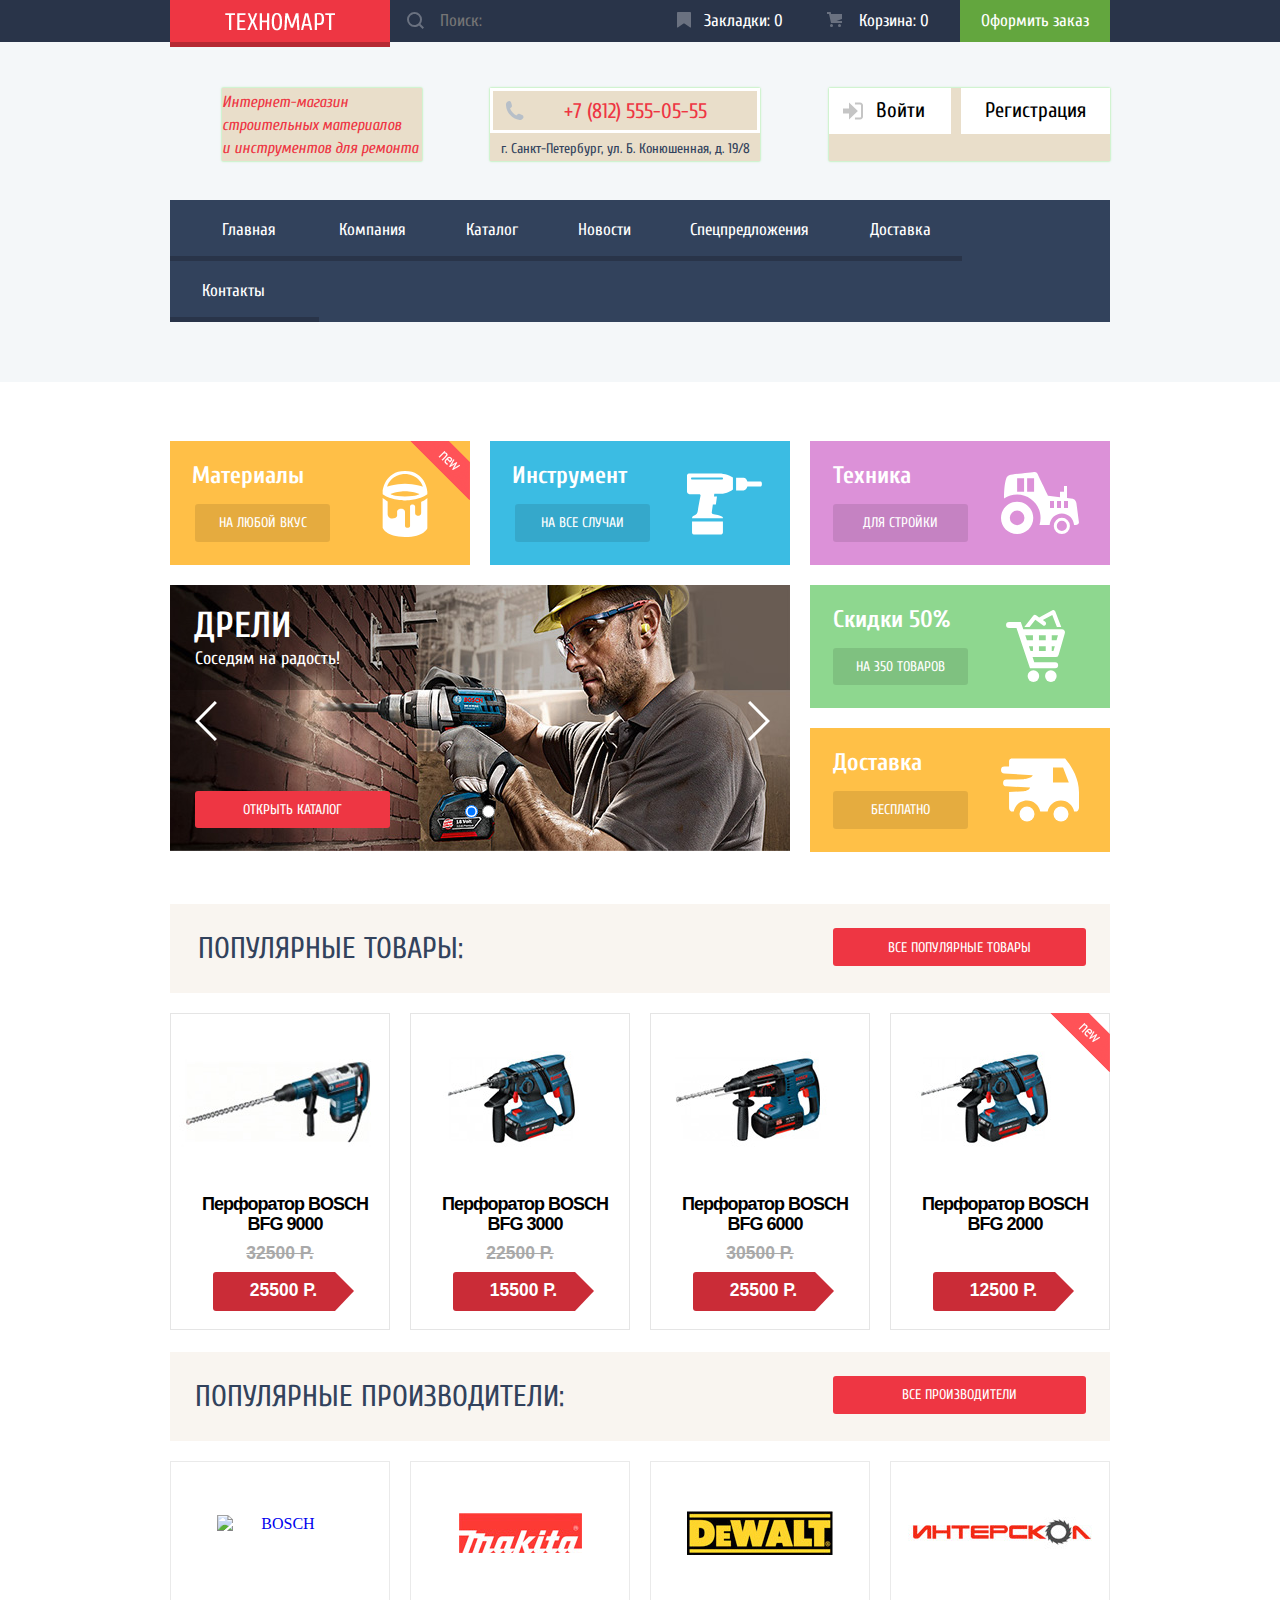
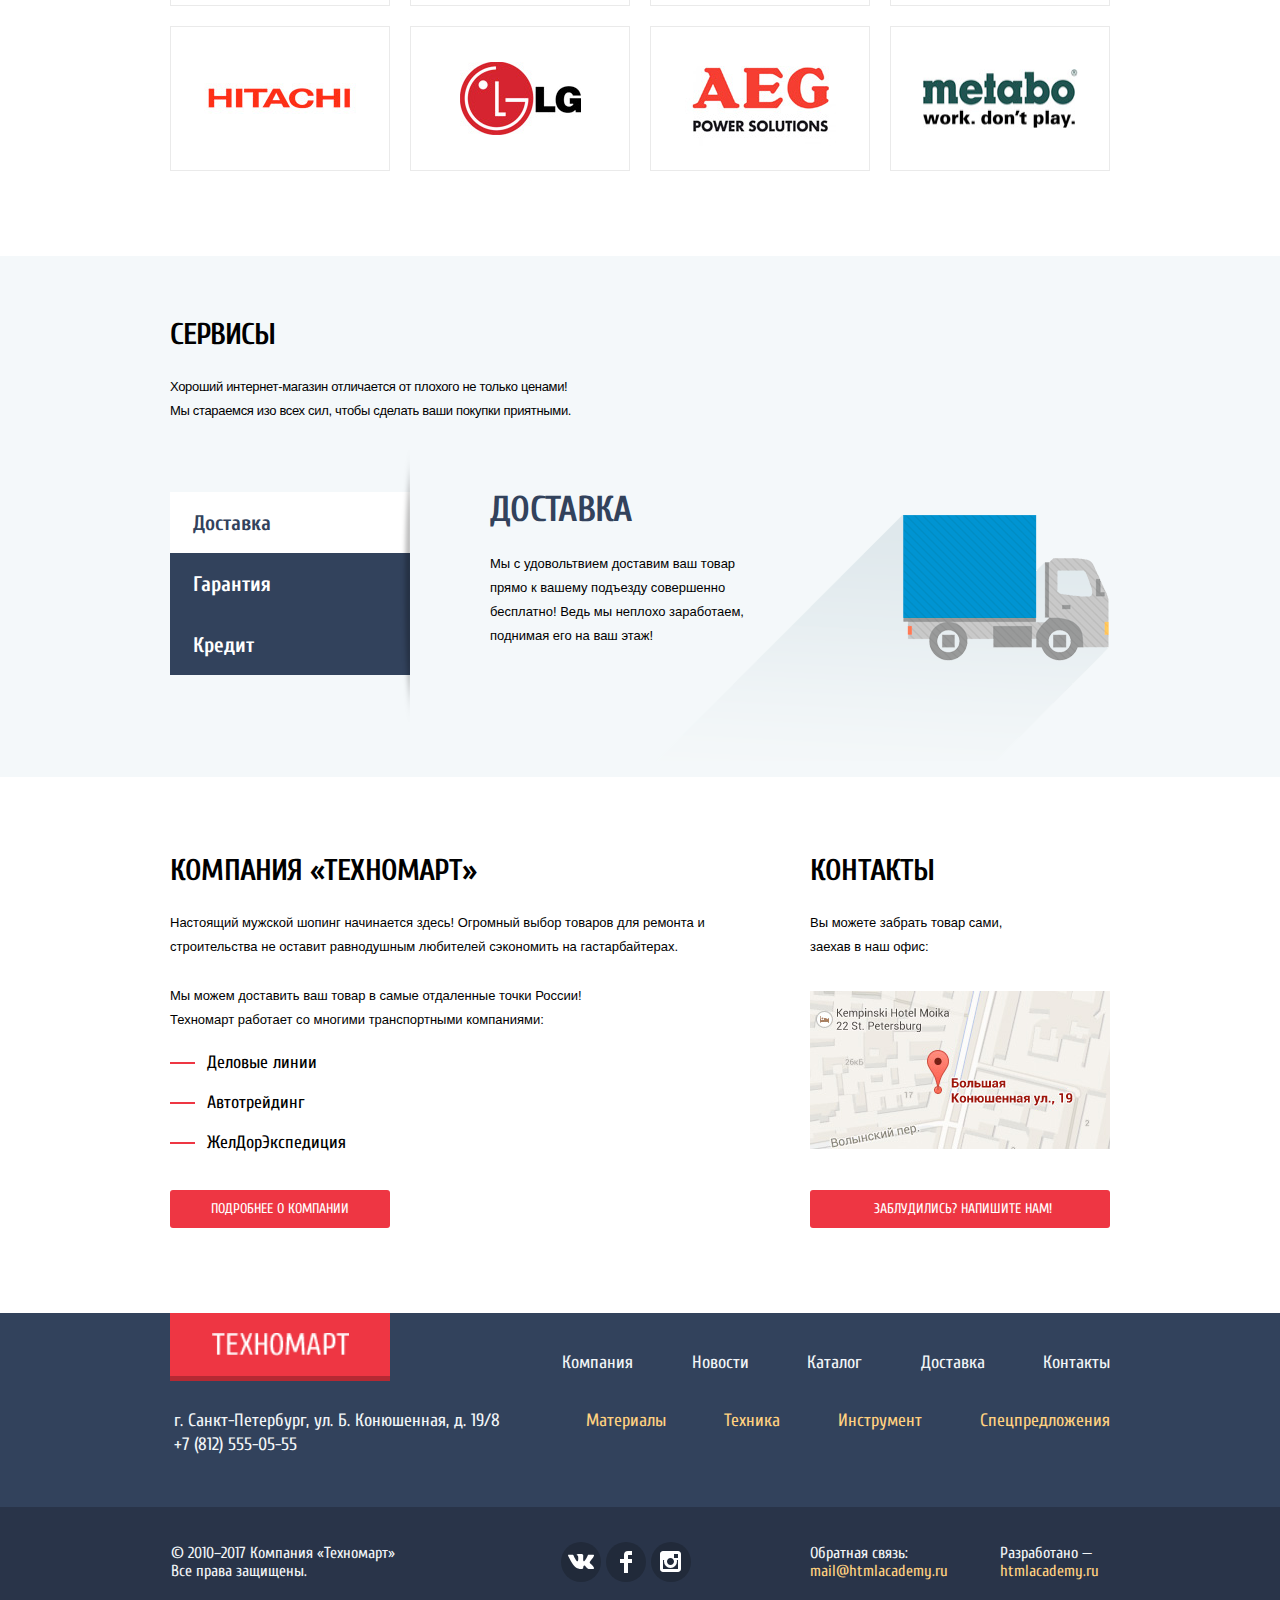
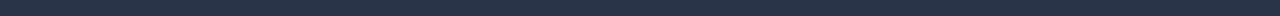
==== index.html @ 450881d3 "исправлены некоторые ошибки" ====
<!DOCTYPE html>
<html lang="ru">
  <head>
    <meta charset="utf-8">
    <title>HTML Academy: Техномарт</title>
    <link href="https://fonts.googleapis.com/css?family=Cuprum:400,400i,700,700i&amp;subset=cyrillic" rel="stylesheet">
    <link href="https://fonts.googleapis.com/css?family=PT+Sans:400,400i,700,700i&amp;subset=cyrillic" rel="stylesheet">
    <link rel="stylesheet" href="css/normalize.min.css">
    <link rel="stylesheet" href="css/stylesheet.css">
  </head>
  <body class="main-page">
    <h1 class="visually-hidden">Техномарт - интернет-магазин стоительных материалов и инструментов для ремонта</h1>

    <header class="main-header">
      <div class="main-header-wrapper">
        <div class="container">
          <section class="main-header-panel">
            <h2 class="visually-hidden">Верхняя панель</h2>

            <a class="main-logo"><img src="img/logo.png" class="main-logo-img" width="110" height="18" alt="Техномарт"></a>
            <form class="search-form">
              <input type="text" class="search-input" name="panel-search" id="search-field" placeholder="Поиск:">
              <label for="search-field" class="search-label">
                <span class="visually-hidden">Поиск:</span>
                <svg xmlns="http://www.w3.org/2000/svg"  class="icon-search" width="17" height="17" viewBox="0 0 17 17"><path d="M17 15.586l-3.542-3.542A7.465 7.465 0 0 0 15 7.5 7.5 7.5 0 1 0 7.5 15c1.71 0 3.282-.579 4.544-1.542L15.586 17 17 15.586zM2 7.5C2 4.467 4.467 2 7.5 2 10.532 2 13 4.467 13 7.5c0 3.032-2.468 5.5-5.5 5.5A5.506 5.506 0 0 1 2 7.5z"/></svg>
              </label>
            </form>
            <a class="main-header-panel-bookmarks" href="bookmarks.html">
              Закладки:
              <span class="main-header-panel-bookmarks-num">0</span>
            </a>
            <a class="main-header-panel-basket" href="mybasket.html">
              Корзина:
              <span class="main-header-panel-basket-num">0</span>
            </a>
            <a class="main-header-panel-makeorder" href="issueorder.html">Оформить заказ</a>
          </section>
        </div>
      </div>

      <div class="container">
        <section class="main-header-middle">
          <h2 class="visually-hidden">Секция с адресом компании и навигацией пользователя</h2>

          <p class="visually-hidden">Техномарт</p>
          <p class="main-header-middle-descriptoin">Интернет-магазин<br> строительных материалов<br> и инструментов для ремонта</p>
          <div class="main-header-middle-info">
            <p class="main-header-middle-tel">
              +7 (812) 555-05-55
            </p>
            <p class="main-header-middle-address">г. Санкт-Петербург, ул. Б. Конюшенная, д. 19/8</p>
          </div>

          <ul class="user-navigation" aria-label="Навигация пользователя">
            <li class="user-navigation-item">
              <a class="button user-navigation-login-link" href="login.html">
                <svg xmlns="http://www.w3.org/2000/svg" class="icon-login" width="20" height="17" viewBox="0 0 20 17"><path d="M14.875 8.5L6 0v6H0v5h6v6z"/><path d="M16.986 15.01h-5.027V17h5.027c2.178 0 3.004-1.81 3.029-3.026V3.028C19.99 1.811 19.164 0 16.986 0h-5.027v1.99h5.027c.839 0 .992.681 1.01 1.057v10.904c-.017.376-.171 1.059-1.01 1.059z"/></svg>
                Войти
              </a>
            </li>
            <li class="user-navigation-item">
              <a class="button user-navigation-registration-link" href="registration.html">
                Регистрация
              </a>
            </li>
          </ul>
        </section>

        <nav class="main-navigation">
          <ul class="site-navigation" aria-label="Навигация по основным разделам сайта">
            <li class="site-navigation-item"><a class="site-navigation-link site-navigation-current">Главная</a></li>
            <li class="site-navigation-item"><a class="site-navigation-link" href="company.html">Компания</a></li>
            <li class="site-navigation-item"><a class="site-navigation-link" href="catalog.html">Каталог</a></li>
            <li class="site-navigation-item"><a class="site-navigation-link" href="news.html">Новости</a></li>
            <li class="site-navigation-item"><a class="site-navigation-link" href="specialoffers.html">Спецпредложения</a></li>
            <li class="site-navigation-item"><a class="site-navigation-link" href="delivery.html">Доставка</a></li>
            <li class="site-navigation-item"><a class="site-navigation-link" href="contacts.html">Контакты</a></li>
          </ul>
        </nav>
      </div>
    </header>

    <main class="main-container">
      <div class="container">
        <section class="promo-block">
          <h2 class="visually-hidden">Промо-блок</h2>

          <ul class="promo-list">
            <li class="promo-item">
                <h3 class="promo-item-title">Материалы</h3>
                <div class="flag flag-new">Новинка</div>
                <a class="button btn-promo" href="materials.html" aria-label="Ссылка для перехода в раздел Материалы">на любой вкус</a>
            </li>
            <li class="promo-item">
                <h3 class="promo-item-title">Инструмент</h3>
                <a class="button btn-promo" href="tools.html" aria-label="Ссылка для перехода в раздел Инструмент">на все случаи</a>
            </li>
            <li class="promo-item" id="mySlider">
              <!--слайдер-->
              <ul class="promo-slider-list">
                <li class="promo-slider-item">
                  <h4 class="promo-slider-header">Дрели</h4>
                  <p class="promo-slider-p">
                    Соседям на радость!
                  </p>
                  <img class="promo-slider-picture slide-1" src="img/slaid1.jpg" width="620" height="266" alt="Дрели">
                </li>
                <li class="promo-slider-item">
                  <h4 class="promo-slider-header">Перфораторы</h4>
                  <p class="promo-slider-p">
                    Настоящие мужские игрушки
                  </p>
                  <img class="promo-slider-picture slide-2" src="img/slaid2.jpg " width="620" height="266" alt="Перфораторы">
                </li>
              </ul>
              <a class="button promo-slider-btn-open" href="catalog.html">Открыть каталог</a>
              <!--управление слайдером-->
              <a class="slider-control promo-slider-btnleft" href="#mySlider" role="button" aria-label="Показать предыдущий слайд">
                <span class="visually-hidden">Влево</span>
              </a>
              <a class="slider-control promo-slider-btnright" href="#mySlider" role="button" aria-label="Показать следующий слайд">
                <span class="visually-hidden">Вправо</span>
              </a>

              <p class="slider-indicator-list" aria-label="Переключение по слайдам">
                <input type="radio" name="slider-indicator" value="slide1" aria-label="Слайд 1" checked>
                <input type="radio" name="slider-indicator" value="slide2" aria-label="Слайд 2">
              </p>
            </li>
          </ul>

          <ul class="promo-offers-list">
            <li class="promo-offers-item">
                <h3 class="promo-item-title">Техника</h3>
                <a class="button btn-promo" href="equipment.html"><span class="visually-hidden">Ссылка для перехода в каталог техники</span> для стройки</a>
            </li>
            <li class="promo-offers-item">
                <h3 class="promo-item-title">Скидки 50%</h3>
                <a class="button btn-promo" href="discount.html"><span class="visually-hidden">Ссылка для перехода в раздел товаров со скидкой</span> на 350 товаров</a>
            </li>
            <li class="promo-offers-item">
                <h3 class="promo-item-title">Доставка</h3>
                <a class="button btn-promo" href="delivery.html"><span class="visually-hidden">Оформить доставку</span> бесплатно</a>
            </li>
          </ul>
        </section>

        <section class="popular-goods">
          <h2 class="visually-hidden">Популярные товары</h2>
          <p class="caption-of-caticory popular-goods-p">
            <span class="caption-of-category-populargoods">Популярные товары:</span>
            <a class="button caption-of-category-btn goods-btn" href="populargoods.html" aria-label="Перейти в каталог популярных товаров">все популярные товары</a>
          </p>

          <ul class="goods-list">
            <li class="goods-item">
              <article class="goods-item-card" tabindex="0">
                <a class="goods-item-link" href="BFG9000.html" tabindex="-1">
                  <h3 class="goods-item-title">Перфоратор BOSCH BFG 9000</h3>
                  <img class="goods-item-picture" src="img/bfg9000.jpg" width="215" height="140" alt="Перфоратор BOSCH BFG 9000">
                </a>
                <p class="goods-item-price-old" aria-label="Старая цена">32500 р.</p>
                <p class="goods-item-price-current" aria-label="Текущая цена">25500 р.</p>
                <p class="goods-item-action-bottons">
                  <a class="button goods-item-btn-buy" href="orderinfo.html" role="button">Купить</a>
                  <a class="button goods-item-btn-inbookmarks" href="bookmarks.html" aria-label="Добавить в закладки">В закладки</a>
                </p>
              </article>
            </li>
            <li class="goods-item">
              <article class="goods-item-card" tabindex="0">
                <a class="goods-item-link" tabindex="-1" href="BFG3000.html">
                  <h3 class="goods-item-title">Перфоратор BOSCH BFG 3000</h3>
                  <img class="goods-item-picture" src="img/bfg3000.jpg" width="215" height="140" alt="Перфоратор BOSCH BFG 3000">
                </a>
                <p class="goods-item-price-old" aria-label="Старая цена">22500 р.</p>
                <p class="goods-item-price-current" aria-label="Текущая цена">15500 р.</p>
                <p class="goods-item-action-bottons">
                  <a class="button goods-item-btn-buy" href="orderinfo.html" role="button">Купить</a>
                  <a class="button goods-item-btn-inbookmarks" href="bookmarks.html" aria-label="Добавить в закладки">В закладки</a>
                </p>
              </article>
            </li>
            <li class="goods-item">
              <article class="goods-item-card" tabindex="0">
                <a class="goods-item-link" tabindex="-1" href="BFG6000.html">
                  <h3 class="goods-item-title">Перфоратор BOSCH BFG 6000</h3>
                  <img class="goods-item-picture" src="img/bfg6000.jpg" width="215" height="140" alt="Перфоратор BOSCH BFG 6000">
                </a>
                <p class="goods-item-price-old" aria-label="Старая цена">30500 р.</p>
                <p class="goods-item-price-current" aria-label="Текущая цена">25500 р.</p>
                <p class="goods-item-action-bottons">
                  <a class="button goods-item-btn-buy" href="orderinfo.html" role="button">Купить</a>
                  <a class="button goods-item-btn-inbookmarks" href="bookmarks.html" aria-label="Добавить в закладки">В закладки</a>
                </p>
              </article>
            </li>
            <li class="goods-item">
              <article class="goods-item-card" tabindex="0">
                <div class="flag flag-new">Новинка</div>
                <a class="goods-item-link" tabindex="-1" href="BFG2000.html">
                  <h3 class="goods-item-title">Перфоратор BOSCH BFG 2000</h3>
                  <img class="goods-item-picture" src="img/bfg2000.jpg" width="215" height="140" alt="Перфоратор BOSCH BFG 2000">
                </a>
                <p class="goods-item-price-old" aria-label="Цена не менялась"></p> <!--оставил,чтоб было ровно-->
                <p class="goods-item-price-current" aria-label="Текущая цена">12500 р.</p>
                <p class="goods-item-action-bottons">
                  <a class="button goods-item-btn-buy" href="orderinfo.html">Купить</a>
                  <a class="button goods-item-btn-inbookmarks" href="bookmarks.html" aria-label="Добавить в закладки">В закладки</a>
                </p>
              </article>
            </li>
          </ul>
        </section>

        <section class="popular-manufacturers">
          <h2 class="visually-hidden">Популярные производители</h2>
          <p class="caption-of-caticory popular-manufacturers-p">
            <span class="caption-of-category-manufacturers">Популярные производители:</span>
            <a class="button caption-of-category-btn manufacturers-btn" href="goods.html">все производители</a>
          </p>

          <ul class="manufacturers-list" aria-label="Список производителей">
            <li class="manufacturers-item">
              <a class="manufacturers-link" href="https://www.BOSCH.ru"><img class="manufacturers-picture" src="img/BOSCH.jpg" width="126" height="37" alt="BOSCH"></a>
            </li>
            <li class="manufacturers-item">
              <a class="manufacturers-link" href="http://makita.ru"><img class="manufacturers-picture" src="img/Makita.jpg" width="123" height="40" alt="Makita"></a>
            </li>
            <li class="manufacturers-item">
              <a class="manufacturers-link" href="http://www.dewalt.ru"><img class="manufacturers-picture" src="img/DeWALT.jpg" width="146" height="44" alt="DeWalt"></a>
            </li>
            <li class="manufacturers-item">
              <a class="manufacturers-link" href="http://www.interskol.ru"><img class="manufacturers-picture" src="img/interskol.jpg" width="184" height="32" alt="Интерскол"></a>
            </li>
            <li class="manufacturers-item">
              <a class="manufacturers-link" href="http://www.hitachi.ru/ru"><img class="manufacturers-picture" src="img/Hitachi.jpg" width="169" height="31" alt="Hitachi"></a>
            </li>
            <li class="manufacturers-item">
              <a class="manufacturers-link" href="https://www.lg.com/ru"><img class="manufacturers-picture" src="img/LG.jpg" width="121" height="73" alt="LG"></a>
            </li>
            <li class="manufacturers-item">
              <a class="manufacturers-link" href="https://aeg-line.ru"><img class="manufacturers-picture" src="img/AEG.jpg" width="151" height="96" alt="AEG Power solutions"></a>
            </li>
            <li class="manufacturers-item">
              <a class="manufacturers-link" href="https://www.metabo.com/ru/ru/"><img class="manufacturers-picture" src="img/Metabo.jpg" width="155" height="59" alt="Metabo"></a>
            </li>
          </ul>
        </section>
      </div>

      <div class="services-wrapper">
        <div class="container">
          <section class="services">
            <h2 class="services-title">Сервисы</h2>
            <p class="service-p">Хороший интернет-магазин отличается от плохого не только ценами! Мы стараемся изо всех сил, чтобы сделать ваши покупки приятными.</p>

            <div class="services-flex">
              <ul class="service-list" aria-label="Список сервисов">
                <li class="service-item service-item-current">
                  <button type="button" class="service-button" name="btn-delivery" value="delivery">Доставка</button>
                </li>
                <li class="service-item">
                  <button type="button" class="service-button" name="btn-warranty" value="delivery">Гарантия</button>
                </li>
                <li class="service-item">
                  <button type="button" class="service-button" name="btn-credit" value="delivery">Кредит</button>
                </li>
              </ul>

              <ul class="service-sublist" aria-label="Описание сервисов">
                <li class="service-sublist-item sublist-item-delivery">
                  <h3 class="sublist-item-title">Доставка</h3>
                  <p class="service-sublist-item-p">
                    Мы с удовольтвием доставим ваш товар прямо к вашему подъезду совершенно бесплатно! Ведь мы неплохо заработаем, поднимая его на ваш этаж!
                  </p>
                </li>
                <li class="service-sublist-item sublist-item-warranty">
                  <h3 class="sublist-item-title">Гарантия</h3>
                  <p class="service-sublist-item-p">Если купленный у нас товар пломается или заискрит, а также в случае пожара, спровоцированного его возгаранием, вы всегда можете быть уверены в нашей гарантии. Мы обменяем сгоревший товар на новый.<br>
                    Дом уж восстановите сами.
                  </p>
                </li>
                <li class="service-sublist-item sublist-item-credit">
                  <h3 class="sublist-item-title">Кредит</h3>
                  <p class="service-sublist-item-p">Залезть в дологовую яму стало проще! Кредитные консультанты придут вам на помощь.</p>
                  <a class="button btn-credit" href="creditapplication.html">Отправить нам заявку</a>
                </li>
              </ul>
            </div>
          </section>
        </div>
      </div>

      <div class="container">
        <div class="inform-flex">
          <section class="about-us" aria-label="О нас">
            <h2 class="about-us-title">Компания &#171;Техномарт&#187;</h2>
            <p class="about-us-p">Настоящий мужской шопинг начинается здесь! Огромный выбор товаров для ремонта и строительства не оставит равнодушным любителей сэкономить на гастарбайтерах.</p>
            <p class="about-us-p">
              Мы можем доставить ваш товар в самые отдаленные точки России!
              Техномарт работает со многими транспортными компаниями:
            </p>

            <ul class="company-delivery-list">
              <li class="company-delivery-item">Деловые линии</li>
              <li class="company-delivery-item">Автотрейдинг</li>
              <li class="company-delivery-item">ЖелДорЭкспедиция</li>
            </ul>

            <p class="about-us-p-btn" aria-label="Здесь вы можете узнать">
              <a class="button company-delivery-btn" href="moreinfo.html">Подробнее о компании</a>
            </p>
          </section>

          <section class="contacts">
            <h2 class="contacts-title">Контакты</h2>
            <p class="contacts-p">Вы можете забрать товар сами, заехав в наш офис:</p>
            <a class="contacts-map-link" href="contacts.html" aria-label="Карта с указанным маршрутом"><img class="contacts-map-picture" src="img/map-mini.jpg" width="300" height="158" alt="Карта"></a>
            <p class="contacts-p-btn">
              <a class="button contacts-btn" href="feedback.html">Заблудились? Напишите нам!</a>
            </p>
          </section>
        </div>
      </div>
    </main>

    <footer class="main-footer">
      <div class="container">
        <section class="footer-top" aria-label="Навигация по основным разделам сайта">
          <h2 class="visually-hidden">Секция с навигацией по сайту</h2>

          <a class="main-logo logo-footer"><img src="img/logo.png" class="main-logo-img" width="137" height="23" alt="Техномарт"></a>
          <ul class="footer-top-nav-list">
            <li class="footer-top-nav-item"><a class="footer-site-link" href="company.html">Компания</a></li>
            <li class="footer-top-nav-item"><a class="footer-site-link" href="news.html">Новости</a></li>
            <li class="footer-top-nav-item"><a class="footer-site-link" href="catalog.html">Каталог</a></li>
            <li class="footer-top-nav-item"><a class="footer-site-link" href="delivery.html">Доставка</a></li>
            <li class="footer-top-nav-item"><a class="footer-site-link" href="contacts.html">Контакты</a></li>
          </ul>
        </section>

        <section class="footer-middle">
          <h2 class="visually-hidden">Секция с адресом компании и навигацией по товарам</h2>

          <div class="footer-middle-info">
            <p class="footer-middle-p footer-middle-address" aria-label="Наш адрес">
              г. Санкт-Петербург, ул. Б. Конюшенная, д. 19/8
            </p>
            <p class="footer-middle-p footer-middle-phone" aria-label="Наш телефон">
              +7 (812) 555-05-55
            </p>
          </div>

          <ul class="footer-promo-navigation" aria-label="Навигация по разделам товаров">
            <li class="footer-promo-item"><a class="footer-promo-link" href="materials.html">Материалы</a></li>
            <li class="footer-promo-item"><a class="footer-promo-link" href="equipment.html">Техника</a></li>
            <li class="footer-promo-item"><a class="footer-promo-link" href="tools.html">Инструмент</a></li>
            <li class="footer-promo-item"><a class="footer-promo-link" href="specialoffers.html">Спецпредложения</a></li>
          </ul>
        </section>
      </div>

      <section class="footer-bottom">
        <div class="container footer-bottom-wrapper">

          <h2 class="visually-hidden">Секция с копирайтом, сылками на соцсети и обратная связь</h2>

          <p class="copyright" aria-label="copyright">
            &#169; 2010&#8211;2017 Компания &#171;Техномарт&#187;
            Все права защищены.
          </p>

          <ul class="social-list" aria-label="Читайте нас в соцсетях">
            <li class="social-item"><a class="social-link" href="https://vk.com" aria-label="ВКонтакте"></a></li>
            <li class="social-item"><a class="social-link" href="http://facebook.ru" aria-label="Фейсбук"></a></li>
            <li class="social-item"><a class="social-link" href="http://instagram.ru" aria-label="Инстаграм"></a></li>
          </ul>

          <p class="feedback">
            Обратная связь:
            <a class="footer-link" href="mailto:mail@htmlacademy.ru">mail@htmlacademy.ru</a>
          </p>
          <p class="developedby">
            Разработано &#8212; <a class="developedby-link" href="https://htmlacademy.ru/intensive/htmlcss">htmlacademy.ru</a>
          </p>
        </div>
      </section>
    </footer>

    <div class="container">
      <section class="modal modal-fullmap">
        <h2 class="visually-hidden">Полная карта</h2>
        <div class="fullmap-form">
          <iframe src="https://yandex.ru/map-widget/v1/-/CBB4M0fvhA" class="fullmap-iframe" width="940" height="446"></iframe>
          <img class="fullmap-picture" src="img/map-big.jpg" alt="Полная карта с указанием адреса: ул. Большаяя Конюшенная 19">
          <button type="button" name="btn-close" class="button-close fullmap-btn-close"><span class="visually-hidden">Закрыть</span></button>
        </div>
      </section>

      <section class="modal modal-write-us">
        <h2 class="visually-hidden">Форма обратной связи</h2>
        <form class="write-us-form" method="POST" action="https://echo.htmlacademy.ru">
          <div class="form-wrapper">
            <p class="write-us-user">
              <label class="write-us-name" for="userNameField">Ваше имя:</label>
              <input type="text" name="userName" id="userNameField" class="write-us-input" placeholder="Ваше имя">
            </p>
            <p class="write-us-email">
              <label class="write-us-email" for="userEmailField">Ваш e-mail:</label>
              <input type="email" name="userEmail" id="userEmailField" class="write-us-input" placeholder="Ваш e-mail">
            </p>
            <p class="write-us-text">
              <label class="write-us-letter" for="letterField">Текст письма:</label>
              <textarea name="content-of-letter" class="text-of-letter" id="letterField" cols="47" rows="8" placeholder="В свободной форме"></textarea>
            </p>
          </div>

          <p class="btn-wrapper">
            <button type="submit" name="btn-send" class="button write-us-btn-send">Отправить</button>
          </p>

          <button type="button" name="btn-close" class="button-close write-us-btn-close"><span class="visually-hidden">Закрыть</span></button>
        </form>
      </section>
    </div>

    <script src="js/myJScript.js"></script>
  </body>
</html>
---- css/stylesheet.css ----
@keyframes _animationMap {
  0% {
    transform: scale(0);
    opacity: 0;
  }
  65% {
    opacity: 1;
  }
  80% {
    transform: scale(1.15);
  }
  90% {
    transform: scale(0.90);
  }
  to {
    transform: scale(1);
  }
}

body {
  margin: 0;
  padding: 0;

  min-width: 960px;
}

a {
  text-decoration: none;
}

.button {
  display: inline-block;

  font-family: 'Cuprum', Arial, sans-serif;
  font-size: 14px;
  line-height: 17.5px;

  text-align: center;
  vertical-align: middle;
  text-transform: uppercase;
  color: #ffffff;
}

.button:hover,
.button:focus {
  background-color: #ca2c37;
}

.button:active {
  background-color: #ba2732;
}


.visually-hidden /*:not(:focus):not(:active)*/ {
  position: absolute;

  width: 1px;
  height: 1px;
  margin: -1px;
  padding: 0;
  border: 0;

  white-space: nowrap;
  clip-path: inset(100%);
  clip: rect(0 0 0 0);
  overflow: hidden;
}

.container {
  width: 960px;
  margin: 0 auto;
  padding: 0 10px;

  box-sizing: border-box;
}

.main-header {
  padding-bottom: 60px;
  background-color: #f4f7f9;
}

.main-page .main-header {
  margin-bottom: 59px;
}

.inner-page .main-header {
  margin-bottom: 20px;
}

/*--- Верхняя панель в хейдере ---*/

.main-header-panel {
  font-family: 'Cuprum', Arial, sans-serif;
  font-size: 17px;
  line-height: 18px;

  color: #ffffff;
  background-color: #293449;
}

.main-header-panel {
  margin-bottom: 46px;
  display: flex;
  flex-wrap: wrap;
}

.main-header-wrapper {
  width: 100%;
  background-color: #293449;
}

.search-input,
.main-header-panel-bookmarks,
.main-header-panel-bookmarks-num,
.main-header-panel-basket,
.main-header-panel-basket-num,
.main-header-panel-makeorder {
  color: inherit;
  background-color: inherit;
}

.search-form {
  flex-grow: 1;

  display: flex;
  flex-direction: row-reverse;
  align-items: stretch;
}

.search-input {
  border: 0;
  flex-grow: 1;
  outline: none;
}

.search-label {
  padding: 12px 14px 0 17px;
}

.icon-search {
  opacity: 0.3;
  fill: #ffffff;
  background-color: transparent;
}

.search-input::placeholder {
  fill: #ffffff;
  opacity: 1;
}

.search-input:hover,
.search-input:hover ~ .search-label {
  color: #ffffff;
  background-color: #212a3a;
}

.search-input:hover ~ .search-label .icon-search {
  opacity: 1;
  background-color: transparent;
}

.search-input:focus {
  color: #000000;
  background-color: #ffffff;
}

.search-input:focus ~ .search-label {
  background-color: #ffffff;
}

.search-input:focus + .search-label .icon-search {
  opacity: 1;
  fill: #ee3643;
}

.search-input:active + .search-label .icon-search {
  opacity: 0.5;
  background-color: transparent;
}

.main-logo,
.bookmarks-no-empty {
  color: #ffffff;
  background-color: #ee3643;
}

.main-header-panel-bookmarks,
.main-header-panel-basket,
.main-header-panel-makeorder {
  box-sizing: border-box;
  padding: 12px 0;
  width: 150px;
}

.main-header-panel-makeorder {
  text-align: center;
}

.main-header-panel-bookmarks {
  position: relative;
  padding-left: 44px;
}

.main-header-panel-bookmarks::before {
  content: "";
  position: absolute;
  left: 17px;
  top: 12px;

  width: 14px;
  height: 17px;
  opacity: 0.3;

  background-image: url("../img/icon-bookmark.svg");
  background-repeat: no-repeat;
  background-position: 0 0;
}

.main-header-panel-basket {
  position: relative;
  padding-left: 49px;
}

.main-header-panel-basket::before {
  content: "";
  position: absolute;
  left: 17px;
  top: 12px;

  width: 15px;
  height: 15px;
  opacity: 0.3;

  background-image: url("../img/icon-cart.svg");
  background-repeat: no-repeat;
  background-position: 0 0;
}

.main-header-panel-bookmarks:hover::before,
.main-header-panel-bookmarks:focus::before,
.main-header-panel-basket:hover::before,
.main-header-panel-basket:focus::before {
  content: "";
  opacity: 1;
}

.main-header-panel-bookmarks:active::before,
.main-header-panel-basket:active::before {
  content: "";
  opacity: 0.5;
}

.main-logo {
  margin-bottom: -5px;
  padding: 13px 0 11px;
  width: 220px;
  text-align: center;
  box-shadow: inset 0 -5px rgba(0, 0, 0, 0.24);
}

.logo-footer {
  padding: 20px 0px 18px;
  box-shadow: inset 0 -5px rgba(0, 0, 0, 0.24);
}

.main-logo:hover,
.main-logo:focus {
  color: #ffffff;
  background-color: #ca2c37;
}

.main-logo:active {
  color: #ffffff;
  background-color: #ba2732;
}

.search-input:hover,
.main-header-panel-bookmarks:hover,
.main-header-panel-bookmarks:focus,
.main-header-panel-basket:hover,
.main-header-panel-basket:focus {
  color: #ffffff;
  background-color: #212a3a;
}

.search-input:focus {
  color: #000000;
  background-color: #ffffff;
}
/*
.icon-search,
.icon-bookmark,
.icon-basket {
  opacity: 0.3;
  background-color: transparent;
}

.main-header-panel-bookmarks:hover .icon-bookmark {
  opacity: 1;
  background-color: transparent;
}

.main-header-panel-basket:hover .icon-basket {
  opacity: 1;
  background-color: transparent;
}
*/
.main-header-panel-bookmarks:active,
.main-header-panel-basket:active {
  color: rgba(255, 255, 255, 0.6);
  background-color: #161d29;
}
/*
.main-header-panel-bookmarks:active .icon-bookmark,
.main-header-panel-basket:active .icon-basket{
  opacity: 0.5;
  background-color: transparent;
}
*/

.main-header-panel-makeorder {
  color: #ffffff;
  background-color: #63a63e;
}

.main-header-panel-makeorder:hover,
.main-header-panel-makeorder:focus {
  color: #ffffff;
  background-color: #5fbb2d;
}

.main-header-panel-makeorder:active {
  color: rgba(255, 255, 255, 0.5);
  background-color: #518534;
}

/*--- Средняя панель в хейдере ---*/

.main-header-middle {
  font-family: 'Cuprum', Arial, sans-serif;
  font-size: 21px;
  line-height: 21px;

  color: #000000;
  background-color: #f4f7f9;

  display: flex;
  flex-wrap: wrap;
  justify-content: flex-end;

  margin-bottom: 39px;
}

.main-header-middle-descriptoin {
  margin: 0;
  padding: 0;
  padding-top: 3px;

  width: 200px;

  font-family: inherit;
  font-size: 16px;
  font-style: italic;
  line-height: 23px;

  color: #ee3643;
}

.main-header-middle-info {
  margin-left: 68px;
  width: 270px;

  display: flex;
  flex-direction: column;
  justify-content: space-between;
}

.main-header-middle-descriptoin,
.main-header-middle-info,
.user-navigation {
  /* временные границы */
  background-color: rgba(192, 127, 15, 0.2);
  box-shadow: 0 0 2px rgba(47, 228, 23, 0.548);
}

.main-header-middle-tel {
  margin: 0;
  margin-bottom: 4px;
  padding: 10px 0 8px 71px;

  font: inherit;
  color: #ee3643;
  border: 3px solid #ffffff;

  background-image: url("../img/icon-phone.svg");
  background-repeat: no-repeat;
  background-position: 12px 10px;
}

.main-header-middle-address {
  margin: 0;
  padding: 0;

  font-family: inherit;
  font-size: 14px;
  line-height: 24px;
  text-align: center;

  color: #32425c;
}

.user-navigation,
.site-navigation {
  list-style: none;

  margin: 0;
  padding: 0;
}

.user-navigation-login {
  margin: 0;
  margin-left: 50px;
  padding: 0;
  width: 299px;
  list-style: none;

  display: flex;
  flex-wrap: wrap;

  /* временные границы */
  background-color: rgba(192, 127, 15, 0.2);
  box-shadow: 0 0 2px rgba(47, 228, 23, 0.548);
}

.user-general-panel {
  display: flex;
  flex-wrap: nowrap;
  justify-content: space-between;

  width: 100%;
  height: 45px;
  margin-bottom: 1px;

  background-color: #ffffff;
}

.user-navigation-login .user-navigation-item:nth-child(2) {
  margin-left: 18px;
  margin-right: 32px;
}
/* пришлось запретить перенос в 3м пункте */
.user-navigation-login .user-navigation-item:nth-child(3) {
  white-space: nowrap;
  position: relative;
}

.user-navigation-login .user-navigation-item:nth-child(3)::before {
  content: "";
  position: absolute;
  top: 10px;
  left: -17px;

  width: 4px;
  height: 4px;

  background-color: #32425c;
  border-radius: 50%;
}

.user-navigation-login .user-navigation-orders,
.user-navigation-login .user-navigation-privatearea {
  text-decoration: underline;
  /* border-bottom: 1px solid #32425c; */
}

.user-navigation {
  margin-left: 69px;
  width: 281px;
  color: #000000;

  display: flex;
  flex-wrap: wrap;
  justify-content: space-between;
}

.user-navigation-item {
  color: #32425c;
}

.user-navigation-login-link,
.user-navigation-registration-link,
.user-navigation-profile-link {
  font: inherit;
  text-transform: none;
  color: #000000;
  background-color: #ffffff;
}

.user-navigation-login-link {
  position: relative;
  padding: 12px 26px 13px 47px;
}

.icon-login {
  position: absolute;

  width: 20px;
  height: 20px;

  top: 13px;
  left: 14px;

  fill: #c5c5c5;
}

.user-navigation-registration-link {
  padding: 12px 24px 13px;
}

.user-navigation-profile-link {
  position: relative;
  padding-top: 12px;
  padding-left: 46px;
  padding-bottom: 5px;
  padding-right: 26px;
}

.user-navigation-logout-link {
  flex-grow: 1;
}

.icon-user {
  position: absolute;
  top: 13px;
  left: 13px;
  fill: #c5c5c5;
}

.icon-logout {
  margin-top: 14px;
  margin-left: 11px;
  fill: #c5c5c5;
}

.user-navigation-logout-link:hover .icon-logout,
.user-navigation-logout-link:focus .icon-logout,
.user-navigation-profile-link:hover .icon-user,
.user-navigation-profile-link:focus .icon-user {
  fill: #32425c;
}

.user-navigation-profile-link:active,
.user-navigation-logout-link:active {
  opacity: 0.3;
}


.user-navigation-orders,
.user-navigation-privatearea {
  font-family: 'Cuprum', Arial, sans-serif;
  font-size: 16px;
  line-height: 18px;
  color: #32425c;
}

.user-navigation-orders:hover,
.user-navigation-orders:focus,
.user-navigation-privatearea:hover,
.user-navigation-privatearea:focus {
  color: #ee3643;
  /* border-bottom-color: #ee3643; */
}

.user-navigation-orders:active,
.user-navigation-privatearea:active {
  opacity: 0.3;
}

.user-navigation-login-link:hover,
.user-navigation-login-link:focus,
.user-navigation-registration-link:hover,
.user-navigation-registration-link:focus {
  color: #ee3643;
  background-color: #ffffff;
}

.user-navigation-login-link:hover .icon-login,
.user-navigation-login-link:focus .icon-login {
  fill: #32425c;
}

.user-navigation-login-link:active,
.user-navigation-registration-link:active {
  color: rgba(0, 0, 0, 0.3);
  background-color: #ffffff;
}

.site-navigation {
  font-family: inherit;
  font-size: 17px;
  line-height: 17px;
  color: #ffffff;
  background-color: #32425c;

  display: flex;
  flex-wrap: wrap;
}

.site-navigation .site-navigation-link {
  display: block;
  padding-top: 21px;
  padding-bottom: 23px;
  text-align: center;

  font-family: 'Cuprum', Arial, sans-serif;
  font-size: 17px;
  line-height: 17px;

  color: #ffffff;
  box-shadow: inset 0px -5px 0 0 #293449;
}

.site-navigation .site-navigation-item:first-child .site-navigation-link {
  padding-left: 52px;
  padding-right: 33px;
}

.site-navigation .site-navigation-item:nth-child(2) .site-navigation-link {
  padding-left: 30px;
  padding-right: 30px;
}

.site-navigation .site-navigation-item:nth-child(3) .site-navigation-link {
  padding-left: 30px;
  padding-right: 30px;
}

.site-navigation .site-navigation-item:nth-child(4) .site-navigation-link {
  padding-left: 30px;
  padding-right: 30px;
}

.site-navigation .site-navigation-item:nth-child(5) .site-navigation-link {
  padding-left: 29px;
  padding-right: 30px;
}

.site-navigation .site-navigation-item:nth-child(6) .site-navigation-link {
  padding-left: 31px;
  padding-right: 31px;
}

.site-navigation .site-navigation-item:nth-child(7) .site-navigation-link {
  padding-left: 32px;
  padding-right: 54px;
}


.site-navigation-link:hover,
.site-navigation-link:focus {
  background-color: #293449;
}

.site-navigation-link:active {
  color: rgba(255, 255, 255, 0.5);
  background-color: #1d2739;
}

/*--- Хлебные крошки ---*/
.breadcrumps {
  list-style: none;
  margin: 0;
  margin-bottom: 22px;
  padding: 0;

  font-family: 'PTSans', Arial, sans-serif;
  font-size: 12px;
  line-height: 17.5px;
  text-transform: uppercase;
  color: #000000;
  background-color: #ffffff;

  display: flex;
  flex-wrap: wrap;
  align-items: flex-start;
}

.breadcrumps-link {
  color: inherit;
  margin-right: 16px;
}

.breadcrumps-item:first-child .breadcrumps-link {
  display: inline-block;

  width: 15px;
  text-indent: -2000px;

  background-image: url("../img/icon-home.svg");
  background-repeat: no-repeat;
  background-position: -2px 2px;
}

.breadcrumps-item:not(:first-child) {
  position: relative;
}

.breadcrumps-item:not(:first-child)::before {
  content: "";
  position: absolute;
  top: 2px;
  left: -25px;

  width: 8px;
  height: 12px;

  background-image: url("../img/icon-right-small.svg");
  background-repeat: no-repeat;
  background-position: 50% 50%;
}

.breadcrumps-item:not(:last-child) {
  margin-right: 23px;
}



/*--- Промо-блок ---*/

.promo-block {
  display: flex;
  flex-wrap: wrap;
  align-items: flex-start;
  margin-bottom: 32px;
}

.promo-list,
.promo-slider-list,
.promo-offers-list {
  list-style: none;

  margin: 0;
  padding: 0;

  font-family: 'Cuprum', Arial, sans-serif;
  font-size: 14px;
  line-height: 17.5px;

  color: #ffffff;

  /*временный фон*/
  /*background-color: #000000;*/
}

.promo-list {
  width: 620px;
  margin-right: 20px;

  display: flex;
  flex-wrap: wrap;
}

.promo-item {
  position: relative;
  flex-grow: 1;
  margin-bottom: 20px;
}

.promo-item .flag {
  position: absolute;
  width: 60px;
  height: 59px;

  text-indent: -1000px;
  top: 0px;
  right: 0px;

  overflow: hidden;
  z-index: 10;
}

.flag-new {
  background-image: url("../img/new-flag.png");
  background-repeat: no-repeat;
  background-position: 0 0;
}

.promo-item:first-child {
  margin-right: 20px;
}

.promo-offers-list {
  flex-grow: 1;
}

.promo-list .promo-item-title,
.promo-offers-list .promo-item-title {
  font-family: inherit;
  font-weight: bold;
  font-size: 24px;
  line-height: 30px;
}

.promo-list .promo-item-title {
  margin: 20px 0 13px 22px;
}

.promo-offers-list .promo-item-title {
  margin: 19px 0 13px 22px;
}

.promo-slider-list {
  width: 620px;
}

.promo-slider-list .promo-slider-header {
  font-family: inherit;
  font-weight: bold;
  font-size: 36px;
  line-height: 36px;

  margin: 23px 0 0 24px;
  text-transform: uppercase;

  /*временный фон*/
  /* background-color: #000000; */
}

.promo-slider-list .promo-slider-p {
  font-family: inherit;
  font-size: 18px;
  line-height: 24px;

  margin: 3px 0 0 25px;

  /*временный фон*/
  /* background-color: #000000; */
}

.promo-slider-item {
  position: relative;
}

.promo-slider-item:not(:first-child) {
  display: none;
}

.promo-slider-picture {
  position: absolute;
  top: -23px;
  left: 0;
  z-index: -1;
}

.btn-promo {
  width: 135px;
  /* height: 38px; */
  border-radius: 3px;

  margin-left: 25px;
  margin-bottom: 23px;
  padding-top: 10px;
  padding-bottom: 10px;

  background-color: rgba(0, 0, 0, 0.1);
}

.btn-promo:hover,
.btn-promo:focus {
  opacity: 0.2;
}

.btn-promo:active {
  opacity: 0.3;
}

.promo-offers-list .btn-promo {
  margin-left: 22px;
  margin-bottom: 22px;
  padding-top: 10px;
  padding-bottom: 10px;
}

.promo-slider-btn-open {
  display: inline-block;

  padding-top: 10px;
  padding-bottom: 10px;
  width: 195px;
  border-radius: 3px;

  position: absolute;
  top: 206px;
  left: 25px;

  background-color: #ee3643;
}

.promo-slider-btnleft,
.promo-slider-btnright {
  position: absolute;
  display: block;
  top: 116px;

  width: 22px;
  height: 40px;

  background-repeat: no-repeat;
  background-position: 0 0;
}

.promo-slider-btnleft {
  background-image: url("../img/icon-left.svg");
  left: 25px;
}

.promo-slider-btnright {
  background-image: url("../img/icon-right.svg");
  right: 20px;
}

.slider-indicator-list {
  position: absolute;
  top: 206px;
  left: 295px;
}

.promo-list .promo-item:first-child {
  background-color: #ffbf47;
  background-image: url("../img/icon-1.svg");
  background-repeat: no-repeat;
  background-position: 212px 30px;
  background-size: 46px 66px;
  }

.promo-list .promo-item:nth-child(2) {
  background-color: #3bbce3;
  background-image: url("../img/icon-2.svg");
  background-repeat: no-repeat;
  background-position: 197px 30px;
  background-size: 75px 66px;
}

.promo-offers-item {
  margin: 0;
  margin-bottom: 20px;
  padding: 0;
  border: 1px solid transparent;
}

.promo-offers-list .promo-offers-item:first-child {
  background-color: #dc91d8;
  background-image: url("../img/icon-3.svg");
  background-repeat: no-repeat;
  background-position: 190px 22px;
  background-size: 78px 78px;
}

.promo-offers-list .promo-offers-item:nth-child(2) {
  background-color: #8ed78f;
  background-image: url("../img/icon-4.svg");
  background-repeat: no-repeat;
  background-position: 191px 24px;
  background-size: 67px 72px;
}

.promo-offers-list .promo-offers-item:last-child {
  background-color: #ffc047;
  background-image: url("../img/icon-5.svg");
  background-repeat: no-repeat;
  background-position: 190px 28px;
  background-size: 78px 66px;
}

/*--- Блоки разделов и кнопки (в т.ч. кнопка слайдера ---*/

.caption-of-caticory {
  font-family: 'Cuprum', Arial, sans-serif;
  font-size: 30px;
  line-height: 30px;
  font-weight: normal;
  text-transform: uppercase;

  color: #32425c;
  background-color: #f9f5f0;

  margin: 0;
  margin-bottom: 20px;

  display: flex;
  justify-content: space-between;
  align-items: center;
}

.caption-of-category-populargoods {
  margin-left: 28px;
  margin-top: 30px;
  margin-bottom: 29px;
}

.caption-of-category-manufacturers {
  margin-left: 25px;
  margin-top: 30px;
  margin-bottom: 29px;
}

.caption-of-category-btn {
  display: inline-block;
  min-width: 243px;
  margin-top: -2px;
  margin-right: 24px;
  border-radius: 3px;

  font-family: inherit;
  font-size: 14px;
  line-height: 17.5px;
  font-weight: inherit;

  color: #ffffff;
  background-color: #ee3643;
}

.goods-btn {
  padding: 11px 5px 10px;
}

.manufacturers-btn {
  padding: 10px 5px 11px;
}

.catalog-caption-category {
  font-family: 'Cuprum', Arial, sans-serif;
  font-size: 30px;
  line-height: 30px;
  letter-spacing: -0.9px;
  text-transform: uppercase;

  margin: 0;
  margin-bottom: 20px;
  padding: 29px 0 29px 28px;

  color: #32425c;
  background-color: #f2f6f8;
}

/*--- Раздел популярные товары ---*/
/* в т.ч. раздел товаров в каталоге */

.сatalog {
  width: 700px;
}

.goods-list {
   list-style: none;

   margin: 0;
   margin-bottom: 1px;
   padding: 0;

   min-height: 336px;

   display: flex;
   flex-wrap: wrap;
   /* justify-content: space-between; */
}

.inner-page .goods-list {
  margin-bottom: 44px;
}

.goods-item {
  margin-right: 20px;
  margin-bottom: 23px;
  width: 220px;
}

.inner-page .goods-item:nth-child(3n) {
  margin-right: 0;
}

.main-page .goods-item:nth-child(4n) {
  margin-right: 0;
}

.goods-item-card {
  position: relative;
  display: flex;
  flex-direction: column;
  text-align: center;

  font-family: "PTSans", Arial, sans-serif;
  font-size: 18px;
  line-height: 20px;
  font-weight: bold;

  height: 100%;
  border: 1px solid #e5e5e5;

  color: #000000;
  background-color: #ffffff;
}

.goods-item-card .flag {
  position: absolute;
  width: 60px;
  height: 59px;

  text-indent: -1000px;
  top: -1px;
  right: -1px;

  overflow: hidden;
  z-index: 20;
}


.goods-item-action-bottons {
  display: none;
  position: absolute;
  top: -12px;
  left: 0;
  width: 218px;
  height: 88px;
  padding: 40px 0;

  background-color: rgba(255, 255, 255, 1);
  z-index: 10;
}

.goods-item-link {
  display: flex;
  flex-wrap: wrap;
  flex-direction: column-reverse;

  margin-top: 5px;
}

.goods-item-picture {
  max-width: 100%;
  margin-bottom: 35px;
}

.goods-item-card .goods-item-title {
  font-family: 'PTSans', Arial, sans-serif;
  font-size: 18px;
  line-height: 20px;
  font-weight: bold;
  color: #000000;

  min-height: 40px;
  /* padding: 0 17px; */
  margin-top: 0px;
  margin-bottom: 15px;
  margin-right: 20px;
  margin-left: 30px;
  letter-spacing: -1px;
}

.goods-item-price-old {
  font-family: inherit;
  font-size: 17.5px;
  line-height: 17.5px;
  font-weight: inherit;

  margin-top: -4px;
  margin-bottom: 8px;

  text-transform: uppercase;
  text-decoration: line-through;
  text-align: center;
  color: #a9a9a9;


}

.goods-item-price-current {
  font-family: inherit;
  font-size: 17.5px;
  line-height: 17.5px;
  font-weight: inherit;

  position: relative;
  margin: auto 0 18px 42px;
  padding: 10px 0px 11px;
  width: 141px;

  text-transform: uppercase;
  text-align: center;

  color: #ffffff;
  background-color: #ca2c37;
  border-top-left-radius: 3px;
  border-bottom-left-radius: 3px;
}

.goods-item-price-current::after {
  content: "";
  position: absolute;
  top: 0;
  left: 122px;
  border: 19px solid #ca2c37;
  border-right: transparent;
  border-top-color: white;
  border-bottom-color: white;
  border-bottom-width: 20px;
}

.goods-item-card:hover,
.goods-item-card:focus {
  box-shadow: 0 10px 25px rgba(41, 52, 73, 0.5);
}

.goods-item-card:hover .goods-item-action-bottons,
.goods-item-card:focus .goods-item-action-bottons {
  display: initial;
}

.goods-item-btn-buy,
.goods-item-btn-inbookmarks {
  display: block;
  width: 135px;
  box-sizing: border-box;
  margin: 0 auto;
  margin-bottom: 7px;
  padding: 9px 0 10px;
}

.goods-item-btn-buy {
  font-family: "Cuprum", Arial, sans-serif;
  font-size: 14px;
  line-height: 18px;

  color: #ffffff;
  border-radius: 3px;
  background-color: #63a63e;
  box-shadow: inset 0px -3px 0 0 #367315;
}

.goods-item-btn-buy:hover,
.goods-item-btn-buy:focus {
  background-color: #5fbb2d;
  box-shadow: inset 0px -3px 0 0 #367315;
}

.goods-item-btn-buy:active {
  background-color: #518534;
}

.goods-item-btn-inbookmarks {
  font-family: "Cuprum", Arial, sans-serif;
  font-size: 14px;
  line-height: 18px;

  color: #32425c;
  border-radius: 3px;
  background-color: #ffffff;
  /* border: 3px solid #63a63e; */
  box-shadow: inset 0 0 0 2px #63a63e;
}

.goods-item-btn-inbookmarks:hover,
.goods-item-btn-inbookmarks:focus {
  /* border: 3px solid #32425c; */
  box-shadow: inset 0 0 0 2px #32425c;
  background-color: #ffffff;
}

.goods-item-btn-inbookmarks:active {
  opacity: 0.3;
  /* border: 3px solid #32425c; */
  box-shadow: inset 0 0 0 2px #32425c;
  background-color: #ffffff;
}

.catalog-columns {
  display: flex;
  flex-wrap: wrap;
  justify-content: space-between;
}

/*--- Раздел популярные производители ---*/
.manufacturers-list {
  list-style: none;

  margin: 0;
  margin-bottom: 65px;
  padding: 0;

  display: flex;
  flex-wrap: wrap;
  justify-content: flex-start;

  min-height: 310px;
}

.manufacturers-item {
  width: 220px;
  margin-right: 20px;
  margin-bottom: 20px;
}

.manufacturers-item:nth-child(4n) {
  margin-right: 0;
}

.manufacturers-link {
  display: flex;
  justify-content: center;
  align-items: center;

  width: 218px;
  height: 143px;
  text-align: center;

  background-color: #ffffff;
  border: 1px solid #eaeaea;
}

.manufacturers-link:hover,
.manufacturers-link:focus {
  background-color: #ffffff;
  box-shadow: 0 10px 25px 0 rgba(41, 52, 73, 0.5);
}

.manufacturers-link:active {
  background-color: #ffffff;
  box-shadow: 0px 4px 10px 0 rgba(41, 52, 73, 0.5);
  opacity: 0.3;
}

/*--- Раздел сервисов ---*/

.services-wrapper {
  width: 100%;
  background-color: #f4f8fa;
}

.services {
  margin-bottom: 54px;
  padding-top: 40px;

  color: #000000;
  background-color: #f4f8fa;
}

.services-title {
  font-family: "Cuprum", Arial, sans-serif;
  font-size: 30px;
  line-height: 30px;
  text-transform: uppercase;
  letter-spacing: -1px;
}

.service-p {
  font-family: 'PTSans', Arial, sans-serif;
  font-size: 13px;
  line-height: 24px;
  letter-spacing: -0.33px;

  color: #000000;

  width: 405px;
  margin-bottom: 53px;
}

.services-flex {
  display: flex;
}

.service-list {
  margin-right: 80px;
  position: relative;
}

.service-list::after {
  position: absolute;
  content: "";

  top: -42px;
  right: 0;

  width: 10px;
  height: 280px;

  background-image: url("../img/vertical-line.png");
  background-repeat: no-repeat;
  background-position: 0 0;
}

.service-list,
.service-sublist {
  list-style: none;
  padding: 0;
}

.service-button {
  width: 240px;
  height: 61px;
  border: 0;

  text-align: left;
  padding-left: 23px;

  font-family: 'Cuprum', Arial, sans-serif;
  font-size: 21px;
  line-height: 30px;
  font-weight: bold;

  color: #ffffff;
  background-color: #32425c;
}

.service-sublist {
  flex-grow: 1;
}

.sublist-item-title {
  margin-top: 0;
}

.service-sublist-item-p {
  font-family: 'PTSans', Arial, sans-serif;
  font-size: 13px;
  line-height: 24px;

  color: #000000;

  margin: 0;
  width: 275px
}

.service-item-current .service-button,
.service-button:hover,
.service-button:focus {
  color: #32425c;
  background-color: #ffffff;
}

.service-sublist .sublist-item-title {
  font-family: "Cuprum", Arial, sans-serif;
  font-size: 36px;
  line-height: 36px;
  text-transform: uppercase;
  letter-spacing: -0.7px;

  margin-bottom: 24px;

  color: #32425c;
}

.service-sublist-item {
  min-height: 269px;
}

.sublist-item-delivery {
  background-color: inherit;
  background-image: url("../img/background-delivery.png");
  background-repeat: no-repeat;
  background-position: 151px 23px;
}

.sublist-item-warranty {
  display: none;
  background-color: inherit;
  background-image: url("../img/background-warranty.png");
  background-repeat: no-repeat;
  background-position: 100% 20px;
}

.sublist-item-credit {
  display: none;
  background-color: inherit;
  background-image: url("../img/background-credit.png");
  background-repeat: no-repeat;
  background-position: 100% 20px;
}

.btn-credit {
  display: inline-block;
  width: 195px;
  height: 38px;
  border-radius: 3px;

  font-family: 'Cuprum', Arial, sans-serif;
  font-size: 14px;
  line-height: 17.5px;
  font-weight: inherit;

  color: #ffffff;
  background-color: #ee3643;
}

/*--- Разделы о нас и контакты ---*/

.inform-flex {
  display: flex;
  margin-bottom: 72px;
}

.about-us,
.contacts {
  font-family: 'PTSans', Arial, sans-serif;
  font-size: 13px;
  line-height: 24px;

  color: #000000;
}

.about-us {
  margin-right: 100px;
}

.about-us-title,
.contacts-title {
  font-family: 'Cuprum', Arial, sans-serif;
  font-size: 30px;
  line-height: 30px;
  text-transform: uppercase;
  letter-spacing: -0.8px;

  color: #000000;
}

.about-us-p {
  margin-bottom: 25px;
}

.about-us-p + .about-us-p {
  margin-bottom: 21px;
  width: 475px;
}

.company-delivery-list {
  font-family: 'Cuprum', Arial, sans-serif;
  font-size: 18px;
  line-height: 20px;

  margin-bottom: 37px;
  padding-left: 37px;
  color: #000000;

  list-style: none;
}

.company-delivery-item {
  position: relative;
  margin-bottom: 20px;
}

.company-delivery-item::before {
  content: "";
  position: absolute;

  top: 9px;
  left: -37px;

  width: 25px;
  height: 2px;
  background-color: #ee3643;
}

.company-delivery-btn {
  display: block;
  width: 220px;
  padding: 10px 0;
  border-radius: 3px;
}

.company-delivery-btn,
.contacts-btn {
  background-color: #ee3643;
}

.company-delivery-btn:hover,
.company-delivery-btn:focus,
.contacts-btn:hover,
.contacts-btn:focus {
  background-color: #ca2c37;
}

.company-delivery-btn:active,
.contacts-btn:active {
  background-color: #ba2732;
}

.contacts-p {
  margin-bottom: 32px;
  padding-right: 65px;
}

.contacts-map-picture {
  /* width: 100%; */
  margin-bottom: 20px;
}

.contacts-btn {
  display: block;
  margin: 0;
  /* width: 100%; */
  padding: 10px 0 10px 6px;
  border-radius: 3px;
}

/*--- Футер ---*/

.main-footer{
  color: #f1f5f7;
  background-color: #32425c;
}

.footer-top,
.footer-middle {
  font-family: 'Cuprum', Arial, sans-serif;
  font-size: 18px;
  line-height: 24px;

  display: flex;
  justify-content: space-between;
  align-items: flex-start;

  margin-bottom: 33px;
}

.footer-middle {
  margin-bottom: 50px;
}

.footer-middle-p {
  margin: 0;
  margin-left: 4px;
  padding: 0;
}

.footer-top-nav-list,
.footer-promo-navigation {
  list-style: none;
}

.footer-top-nav-list {
  display: flex;
  flex-wrap: wrap;
  justify-content: space-between;

  margin: 0;
  margin-top: -4px;
  padding: 0;
  width: 548px;

}

.footer-top-nav-item {
  margin-top: 42px;
}

.footer-top-nav-item:not(:first-child),
.footer-promo-item:not(:first-child) {
  margin-left: 10px;
}

.footer-site-link {
  color: #f1f5f7;
  background-color: #32425c;
}

.footer-site-link:hover,
.footer-site-link:focus {
  text-decoration-line: underline;
}

.footer-site-link:active {
  text-decoration-line: none;
  color: rgba(241, 245, 247, 0.5);
}


.footer-promo-navigation {
  display: flex;
  flex-wrap: wrap;
  justify-content: space-between;

  margin: 0;
  padding: 0;
  width: 524px;
}

.footer-promo-link {
  color: #ffd180;
  background-color: #32425c;
}

.footer-promo-link:hover,
.footer-promo-link:focus {
  text-decoration-line: underline;
}

.footer-promo-link:active {
  color: rgba(255, 209, 128, 0.5);
}

.footer-bottom {
  font-family: 'Cuprum', Arial, sans-serif;
  font-size: 16px;
  line-height: 18px;

  padding: 31px 0 30px;

  background-color: #293449;
}

.footer-bottom-wrapper {
  display: flex;
  justify-content: center;
  align-items: center;
}

.social-list {
  list-style: none;

  margin: 0 auto;
  padding: 0;
  padding-top: 4px;

  display: flex;
  flex-wrap: wrap;
}

.social-item {
  margin: 0 2.5px;
}

.social-link {
  display: inline-block;
  width: 40px;
  height: 40px;
  border-radius: 50%;

  background-color: #212a3a;
}

.social-item:first-child .social-link {
  background-image: url('../img/icon-vk.svg');
  background-repeat: no-repeat;
  background-position: 50%;
}

.social-item:nth-child(2) .social-link {
  background-image: url('../img/icon-fb.svg');
  background-repeat: no-repeat;
  background-position: 50%;
}

.social-item:last-child .social-link {
  background-image: url('../img/icon-insta.svg');
  background-repeat: no-repeat;
  background-position: 50%;
}

.social-link:hover,
.social-link:focus,
.social-link:active {
  background-color: #ee3643;
}

.footer-link,
.developedby-link {
  color: #ffd180;
}

.footer-link:hover,
.footer-link:focus,
.developedby-link:hover,
.developedby-link:focus {
  text-decoration-line: underline;
}

.footer-link:active,
.developedby-link:active {
  text-decoration-line: none;
  color: #ee3643;
}


.copyright {
  margin: 0 30px 0 1px;
  padding: 0;
  width: 240px;
}

.feedback,
.developedby {
  margin: 0;
  padding: 0;
}

.feedback {
  margin-right: 50px;
  width: 140px;
}

.developedby {
  width: 110px;
}

/*--- Фильтр ---*/

.filters {
  font-family: 'PTSans', Arial, sans-serif;
  font-size: 13px;
  line-height: 18px;
  text-transform: uppercase;

  width: 220px;

  color: #000000;
  background-color: #ffffff;
}

.filter-title {
  margin: 0;
  margin-bottom: 12px;
  padding: 11px 0 9px 18px;
  font: inherit;
  background-color: #f7f3ec;
  border-radius: 3px;
}

.price-title,
.manufacturers-title,
.energy-title {
  font-family: inherit;
  font-size: 17px;
  line-height: 30px;
  font-weight: bold;
  letter-spacing: -1.5px;
}

.price-title {
  margin-bottom: 13px;
}

.manufacturers-title {
  margin-bottom: 15px;
}

.energy-title {
  letter-spacing: -0.7px;
  margin-bottom: 14px;
}

.range-body {
  width: 100%;
  height: 80px;
  border-radius: 3px;

  margin-bottom: 10px;
  padding: 39px 20px;
  box-sizing: border-box;

  background-color: #f7f3ec;
}

.range-scale {
  width: 180px;
  height: 2px;

  background-color: #d7dcde;
}

.range-scale-current {
  position: relative;
  margin-left: 10px;
  width: 140px;
  height: 2px;

  background-color: #00ca74;
}

.range-sliders {
  position: absolute;
  top: -9px;

  width: 4px;
  height: 4px;

  border: 8px solid #ffffff;
  border-radius: 50%;
  background-color: #ababab;

  box-shadow: 0 2px 1px 0px rgba(0, 0, 0, 0.2);
}

.range-slider-min {
  left: -9px;
}

.range-slider-max {
  right: -9px;
}

.price-input {
  width: 95px;
  height: 35px;

  border: none;
  border-radius: 3px;

  font-family: 'PTSans', Arial, sans-serif;
  font-size: 17.5px;
  line-height: 17.5px;
  text-align: center;
  background-color: #f7f3ec;
}

.decorotive-dash {
  width: 10px;
  height: 1px;
  background-color: #444444;
}

.price-min-max-number {
  margin: 0;

  display: flex;
  justify-content: space-between;
  align-items: center;
}

.filter-by-price,
.filter-by-manufacturers,
.filter-by-energy {
  margin: 0;
  padding: 0;
  border: none;
}

.filter-by-price {
  padding-bottom: 25px;
  margin-bottom: 16px;
  border-bottom: 1px solid #e5e5e5;
}

.filter-by-manufacturers {
  margin-bottom: 17px;
  padding-bottom: 2px;
  border-bottom: 1px solid #e5e5e5;
}

.filter-by-energy {
  margin-bottom: 57px;
}

.filter-list {
  list-style: none;
  margin:0;
  padding: 0;
  padding-left: 34px;
}

.filter-item {
  position: relative;
  margin-bottom: 22px;
}

.filter-checkbox-label::before {
  content: "";
  position: absolute;
  top: -2px;
  left: -34px;

  width: 26px;
  height: 23px;

  background-image: url("../img/checkbox-off.svg");
  background-repeat: no-repeat;
  background-position: 0 0;
}

.filter-input-checkbox:checked + .filter-checkbox-label::before {
  background-image: url("../img/checkbox-on.svg");
  background-repeat: no-repeat;
  background-position: 0 0;
}



.filter-label-radio::before {
  content: "";
  position: absolute;
  top: -4px;
  left: -35px;

  width: 25px;
  height: 25px;

  background-image: url("../img/radio-off.svg");
  background-repeat: no-repeat;
  background-position: 0 0;
}

.filter-input-radio:checked + .filter-label-radio::before {
  background-image: url("../img/radio-on.svg");
  background-repeat: no-repeat;
  background-position: 0 0;
}

.filter-input-checkbox:focus + .filter-checkbox-label::before,
.filter-input-radio:focus + .filter-label-radio::before {
  border-color: #663d15;
  outline: thin dotted;
  outline: 5px auto -webkit-focus-ring-color;
}

.btn-show {
  font: inherit;

  width: 140px;
  height: 38px;

  color: #000000;
  background-color: #ffffff;
  border: 1px solid #e5e5e5;
  border-radius: 3px;
}

.btn-show:hover,
.btn-show:focus {
  color: #000000;
  background-color: #ffffff;
  border: 1px solid #bdc6ca;
  outline: none;
}

.btn-show:active {
  color: #000000;
  background-color: #ffffff;
  border: 1px solid #ee3643;
  outline: none;
}

/*--- Секция сортировки ---*/

.sorting {
  font-family: 'PTSans', Arial, sans-serif;
  font-size: 13px;
  line-height: 18px;
  text-transform: uppercase;

  margin-bottom: 20px;
  width: 700px;

  color: #000000;
  background-color: #f7f3ec;
  border-radius: 3px;

  display: flex;
  flex-wrap: wrap;
  justify-content: flex-end;
  align-items: center;
}

.sorting-title {
  font-family: 'PTSans', Arial, sans-serif;
  font-size: 14px;
  line-height: 17.5px;
  font-weight: normal;

  margin: 0;
  margin-right: auto;
  padding: 11px 0 9px 18px;

  font-stretch: condensed;
  /* letter-spacing: 0.6px; */
}

.sorting-list {
  list-style: none;

  margin: 0;
  padding: 0;
  width: 480px;

  display: flex;
  justify-content: flex-start;
  align-items: center;
}

.sorting-item:first-child {
  margin-left: 20px;
  margin-right: 70px;
}

.sorting-link-by-price {
  font-stretch: condensed;
  letter-spacing: 0.6px;
}

.sorting-item:nth-child(2) {
  margin-right: 65px;
}

.sorting-link-by-type {
  font-stretch: condensed;
  letter-spacing: 0.7px;
}

.sorting-item:nth-child(3) {
  margin-right: 46px;
}

.sorting-item:nth-child(4) {
  margin-right: 21px;
}

.sorting-link-by-functions {
  letter-spacing: -0.5px;
}

.arrow::before {
  content: "";
  display: inline-block;
  border: 10px solid #ee3643;
  border-left-width: 5px;
  border-right-width: 5px;
  border-left-color: transparent;
  border-right-color: transparent;
}

.sorting-link-arrowup::before {
  border-top-width: 0;
}

.sorting-link-arrodown::before {
  border-bottom-width: 0;
}

.sorting-link  {
  color: inherit;
  opacity: 0.3;
  border-bottom: 1px dashed rgba(238, 54, 67, 1);
}

.sorting-link-arrodown {
  opacity: 0.3;
}

.sorting-link-current {
  color: #ee3643;
  opacity: 1;
  border-bottom: none;
}

.sorting-link:hover,
.sorting-link:focus {
  color: #000000;
  opacity: 1;
  border-bottom: 1px solid rgba(238, 54, 67, 1);
}

.sorting-link:active {
  color: #ee3643;
  border-bottom: none;
}

/*--- Пагинация ----*/

.pagination-list {
  margin: 0;
  padding: 0;

  list-style: none;

  font-family: 'PTSans', Arial, sans-serif;
  font-size: 14px;
  line-height: 17.5px;
  text-transform: uppercase;

  color: #000000;
  background-color: #ffffff;

  display: flex;
  flex-wrap: wrap;
}

.pagination-link {
  /* font: inherit; */
  font-family: 'PTSans', Arial, sans-serif;
  font-size: 14px;
  line-height: 17.5px;

  margin-right: 10px;
  padding: 11px 14px;

  color: inherit;
  background-color: inherit;

  border: 1px solid #e5e5e5;
  border-radius: 3px;
}

.pagination-item:last-child .pagination-link {
  padding: 10px 15px 10px 31px;
}

.pagination-link:hover,
.pagination-link:focus {
  border: 1px solid #bdc6ca;
}

.pagination-link:active {
  border: 1px solid #ee3643;
}

.pagination-item-current .pagination-link {
  color: #ffffff;
  background-color: #ee3643;
  border-color: #ee3643;
}

.сatalog {
  margin-bottom: 70px;
}

/*--- О продукте ---*/

.about-product {
  font-family: 'PTSans', Arial, sans-serif;
  font-size: 13px;
  line-height: 24px;

  padding-top: 40px;
  padding-bottom: 56px;

  color: #000000;
  background-color: #f2f6f8;
}

.about-product-title {
  font-family: 'Cuprum', Arial, sans-serif;
  font-size: 30px;
  font-weight: normal;
  line-height: 30px;
  text-transform: uppercase;
  letter-spacing: 0.2px;
}

.about-product-p {
  margin: 0;
  padding: 0;
  letter-spacing: -0.3px;
}

/*--- Модальные формы ---*/

.modal {
  display: none;
  position: fixed;

  z-index: 90; /*чтоб на модалках не появлялись разные слои*/
}

.modal-show {
  display: block;
}

.button-close {
  width: 21px;
  height: 21px;
  border: 0;
  background-color: transparent;
  background-image: url('../img/icon-close.svg');
  background-repeat: no-repeat;
  background-position: 50%;

  cursor: pointer;
  z-index: 3;
}

/* модальная форма Карта */
.modal-fullmap {
  top: 50px;
  left: 50%;
  margin-left: -460px;
}

.fullmap-form {
  position: relative;
  top: 9px;
  right: 9px;

  width: 940px;
  height: 446px;
  box-shadow: 0 0 16px 8px rgba(47, 42, 43, 0.5);

  animation-name: _animationMap;
  animation-duration: 0.8s;
  animation-timing-function: easy-out;
}

.fullmap-iframe {
  position: relative;
  z-index: 2;
  border: none;
}

.fullmap-picture {
  position: absolute;
  top: 0;
  left: 0;
  z-index: 1;
}

.fullmap-btn-close {
  position: absolute;
  top: 9px;
  right: 9px;
}

/* модальная форма Обратная связь */
.modal-write-us {
  top: 50px;
  left: 50%;

  margin: 40px auto;
  margin-left: -310px;

  font-family: 'Cuprum', Arial, sans-serif;
  font-size: 18px;
  line-height: 18px;
  color: #000000;
  background-color: #ffffff;
}

.write-us-form {
  position: relative;
  margin: 0 auto;
  padding-top: 45px;
  width: 620px;


  border-top: 7px solid #ff5357;
  box-shadow: 0 20px 40px 0 rgba(0, 0, 0, 0.75);
}

.form-wrapper {
  display: flex;
  flex-wrap: wrap;
  justify-content: space-between;

  margin: 0 auto;
  width: 460px;
}

.write-us-user,
.write-us-email {
  margin: 0;
  padding: 0;
  width: 220px;
}

.write-us-input,
.text-of-letter {
  box-sizing: border-box;
  width: 100%;
  margin-top: 13px;
}

.text-of-letter {
  margin-top: 16px;
  margin-bottom: 37px;
}

.btn-wrapper {
  margin: 0;
  padding: 37px 80px;
  background-color: #f4f4f4;
}

.write-us-btn-send {
  font-family: inherit;
  font-size: 14px;
  line-height: inherit;
  color: #ffffff;
  background-color: #ee3643;
  border-radius: 3px;
  border: 0;
  width: 100%;
  height: 38px;
}

.write-us-btn-send:hover,
.write-us-btn-send:focus {
  background-color: #ca2c37;
}

.write-us-btn-send:focus {
  background-color: #ba2732;
}

.write-us-btn-close {
  position: absolute;
  top: 9px;
  right: 9px;
}

/* модальная форма Информация о товаре */
.modal-order-info {
  top: 50px;
  left: 50%;

  margin-left: -310px;

  font-family: 'Cuprum', Arial, sans-serif;
  font-size: 14px;
  line-height: 17.5px;

  color: #000000;
  background-color: #ffffff;

  box-shadow: inset 0px 7px 0 0 #e33643,
              0px 20px 40px 0 rgba(41, 52, 73, 0.75);
}

.order-info-form {
  position: relative;
  display: flex;
  flex-direction: column;
  justify-content: space-between;

  width: 620px;
  min-height: 282px;
}

.order-info-btn-close {
  position: absolute;
  top: 16px;
  right: 9px;
}

.order-info-wrapper {
  margin: 0 auto;
  padding-top: 70px;
  width: 460px;
}

.order-info-p {
  position: relative;
  margin: 0;
  margin-left: 130px;
  padding: 0;
  font-family: inherit;
  font-size: 30px;
  line-height: 30px;
}

.order-info-p::before {
  content: "";
  position: absolute;
  top: -20px;
  left: -110px;

  display: inline-block;
  width: 66px;
  height: 66px;

  background-image: url("../img/checkbox-in-circle.svg");
  background-repeat: no-repeat;
  background-position: 0 0;
}

.order-info-buttons {
  margin:0;
  padding: 37px 80px;

  background-color: #f1f1f1;
}

.order-info-btn-issueorder,
.order-info-btn-continue {
  width: 220px;
  border-radius: 3px;

  padding-top: 10px;
  padding-bottom: 10px;
}

.order-info-btn-issueorder {
  margin-right: 16px;
  font: inherit;
  background-color: #ee3643;
}

.order-info-btn-issueorder:hoever,
.order-info-btn-issueorder:fouces {
  background-color: #ca2c37;
}

.order-info-btn-issueorder:active {
  background-color: #ba2732;
}

.order-info-btn-continue {
  font: inherit;

  color: #000000;
  background-color: #ffffff;
}

.order-info-btn-continue:hover,
.order-info-btn-continue:focus {
  opacity: 0.85;
  background-color: #ffffff;
}
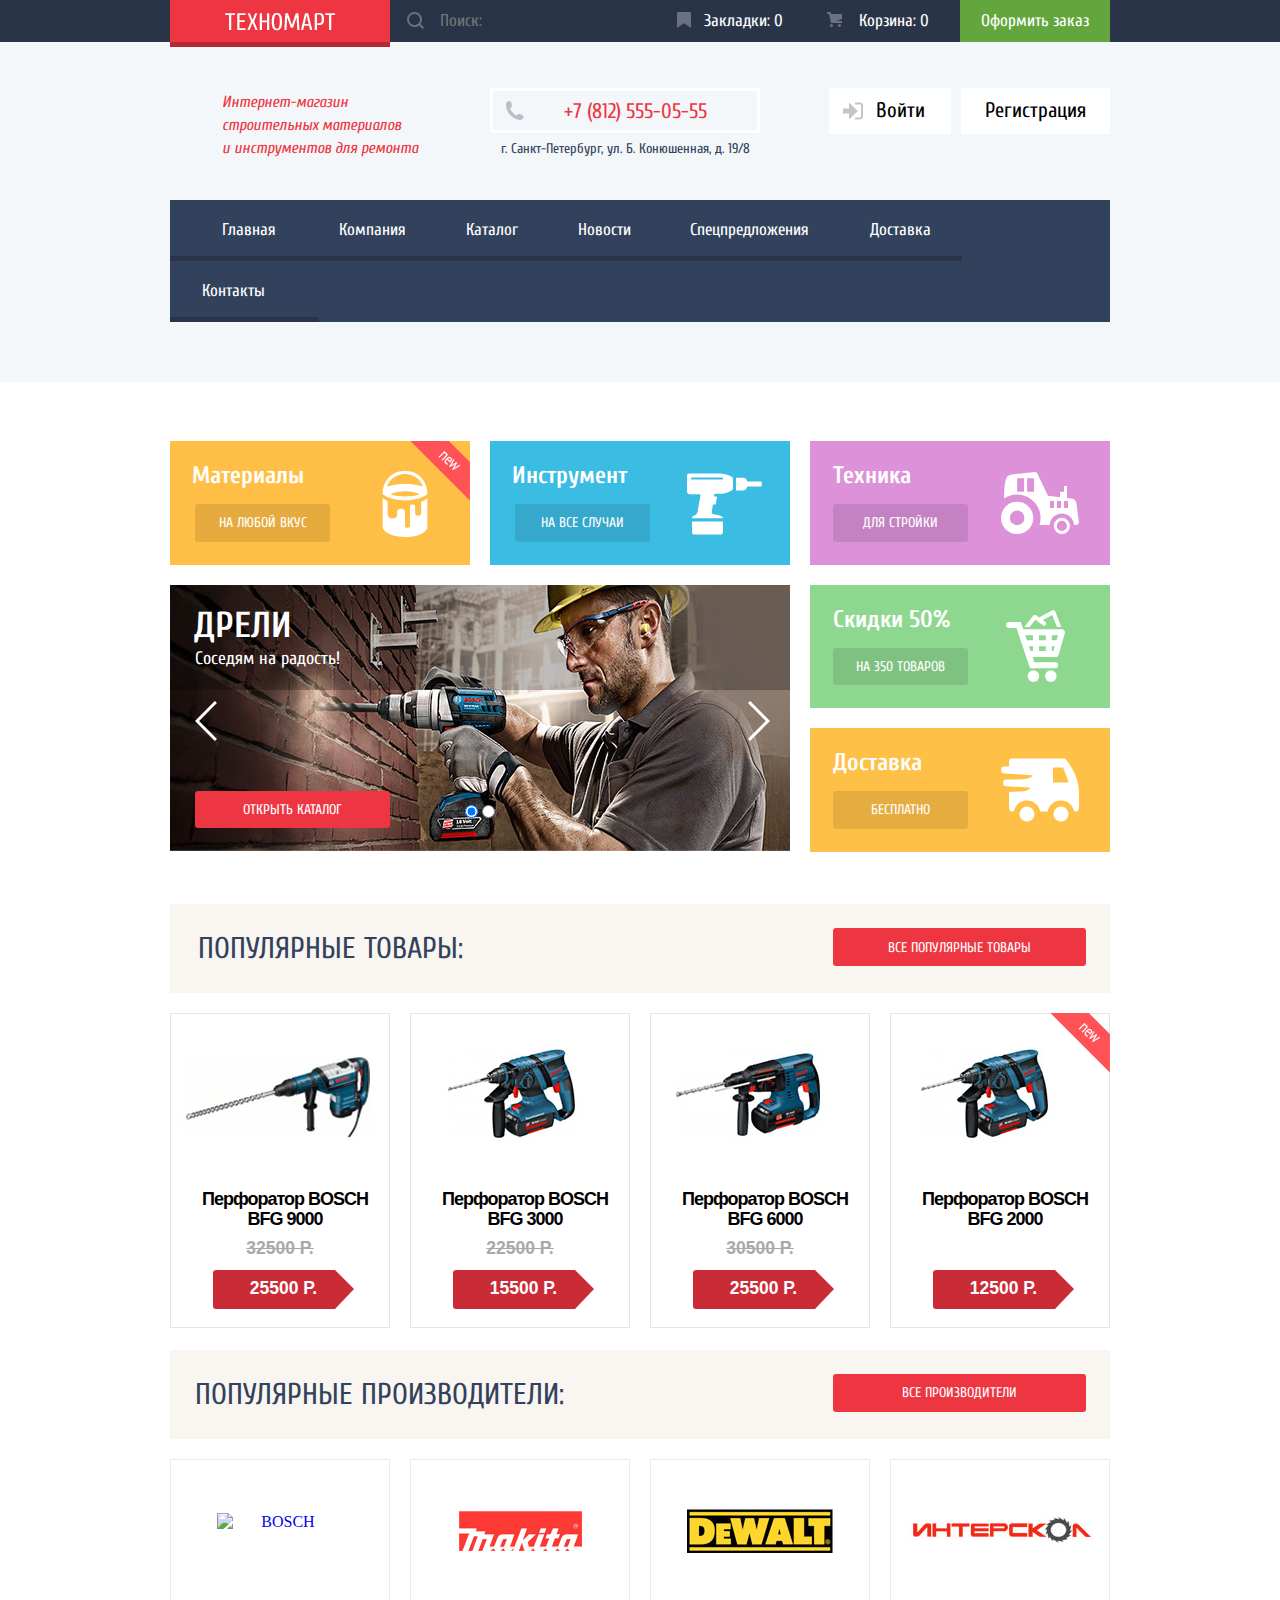
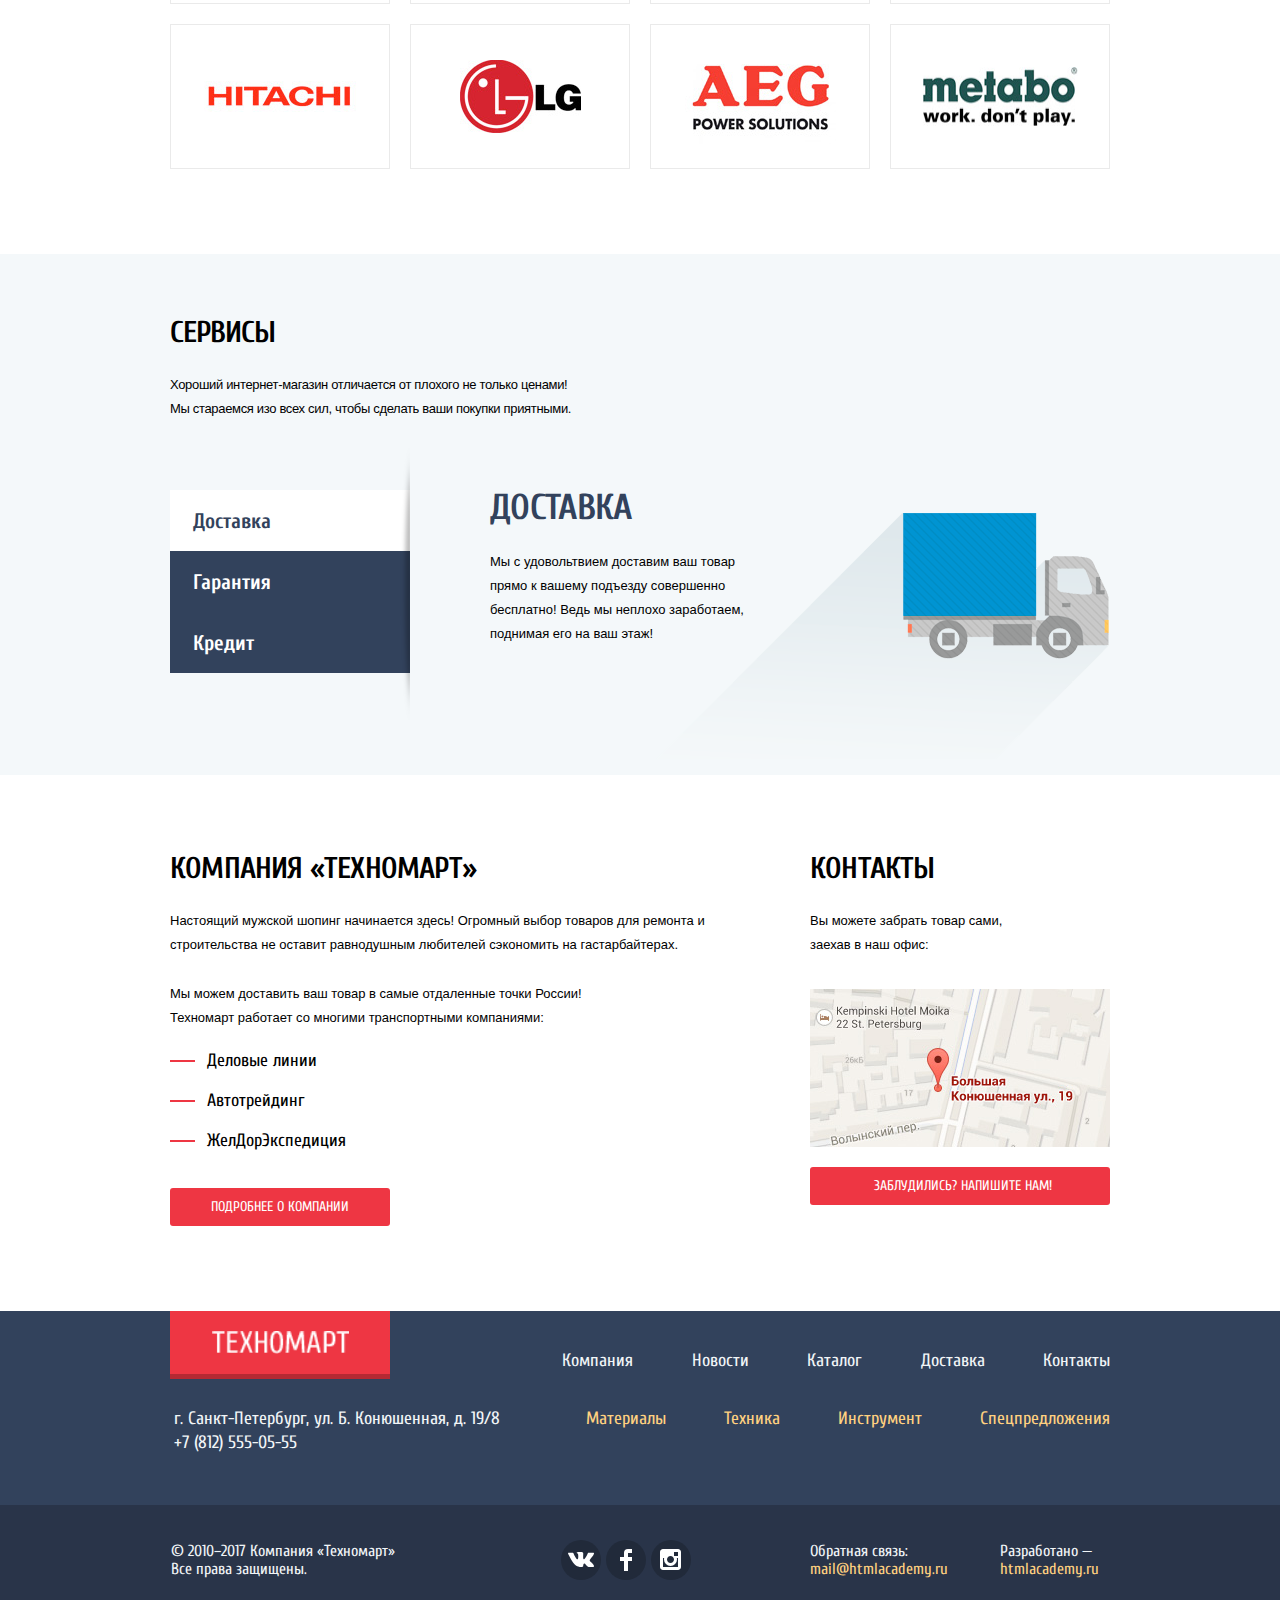
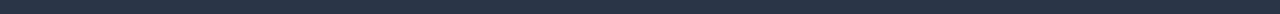
==== commit 19b59200: "До писан скрип и исправлены мелкие ошибки в каталоге и главном" ====
--- a/index.html
+++ b/index.html
@@ -155,10 +155,8 @@
           <ul class="goods-list">
             <li class="goods-item">
               <article class="goods-item-card" tabindex="0">
-                <a class="goods-item-link" href="BFG9000.html" tabindex="-1">
-                  <h3 class="goods-item-title">Перфоратор BOSCH BFG 9000</h3>
-                  <img class="goods-item-picture" src="img/bfg9000.jpg" width="215" height="140" alt="Перфоратор BOSCH BFG 9000">
-                </a>
+                <h3 class="goods-item-title">Перфоратор BOSCH BFG 9000</h3>
+                <img class="goods-item-picture" src="img/bfg9000.jpg" width="215" height="140" alt="Перфоратор BOSCH BFG 9000">
                 <p class="goods-item-price-old" aria-label="Старая цена">32500 р.</p>
                 <p class="goods-item-price-current" aria-label="Текущая цена">25500 р.</p>
                 <p class="goods-item-action-bottons">
@@ -169,10 +167,8 @@
             </li>
             <li class="goods-item">
               <article class="goods-item-card" tabindex="0">
-                <a class="goods-item-link" tabindex="-1" href="BFG3000.html">
-                  <h3 class="goods-item-title">Перфоратор BOSCH BFG 3000</h3>
-                  <img class="goods-item-picture" src="img/bfg3000.jpg" width="215" height="140" alt="Перфоратор BOSCH BFG 3000">
-                </a>
+                <h3 class="goods-item-title">Перфоратор BOSCH BFG 3000</h3>
+                <img class="goods-item-picture" src="img/bfg3000.jpg" width="215" height="140" alt="Перфоратор BOSCH BFG 3000">
                 <p class="goods-item-price-old" aria-label="Старая цена">22500 р.</p>
                 <p class="goods-item-price-current" aria-label="Текущая цена">15500 р.</p>
                 <p class="goods-item-action-bottons">
@@ -183,10 +179,8 @@
             </li>
             <li class="goods-item">
               <article class="goods-item-card" tabindex="0">
-                <a class="goods-item-link" tabindex="-1" href="BFG6000.html">
-                  <h3 class="goods-item-title">Перфоратор BOSCH BFG 6000</h3>
-                  <img class="goods-item-picture" src="img/bfg6000.jpg" width="215" height="140" alt="Перфоратор BOSCH BFG 6000">
-                </a>
+                <h3 class="goods-item-title">Перфоратор BOSCH BFG 6000</h3>
+                <img class="goods-item-picture" src="img/bfg6000.jpg" width="215" height="140" alt="Перфоратор BOSCH BFG 6000">
                 <p class="goods-item-price-old" aria-label="Старая цена">30500 р.</p>
                 <p class="goods-item-price-current" aria-label="Текущая цена">25500 р.</p>
                 <p class="goods-item-action-bottons">
@@ -198,10 +192,8 @@
             <li class="goods-item">
               <article class="goods-item-card" tabindex="0">
                 <div class="flag flag-new">Новинка</div>
-                <a class="goods-item-link" tabindex="-1" href="BFG2000.html">
-                  <h3 class="goods-item-title">Перфоратор BOSCH BFG 2000</h3>
-                  <img class="goods-item-picture" src="img/bfg2000.jpg" width="215" height="140" alt="Перфоратор BOSCH BFG 2000">
-                </a>
+                <h3 class="goods-item-title">Перфоратор BOSCH BFG 2000</h3>
+                <img class="goods-item-picture" src="img/bfg2000.jpg" width="215" height="140" alt="Перфоратор BOSCH BFG 2000">
                 <p class="goods-item-price-old" aria-label="Цена не менялась"></p> <!--оставил,чтоб было ровно-->
                 <p class="goods-item-price-current" aria-label="Текущая цена">12500 р.</p>
                 <p class="goods-item-action-bottons">
@@ -423,6 +415,23 @@
           <button type="button" name="btn-close" class="button-close write-us-btn-close"><span class="visually-hidden">Закрыть</span></button>
         </form>
       </section>
+
+      <section class="modal modal-order-info">
+        <div class="order-info-form">
+          <div class="order-info-wrapper">
+            <h2 class="visually-hidden">Информация о заказе</h2>
+            <p class="order-info-p">
+              Товар добавлен в корзину!
+            </p>
+          </div>
+          <p class="order-info-buttons">
+            <a class="button order-info-btn-issueorder" href="issueorder.html">Оформить заказ</a>
+            <a class="button order-info-btn-continue" href="countinue.html">Продолжить покупки</a>
+          </p>
+
+          <button type="button" name="btn-close" class="button-close order-info-btn-close"><span class="visually-hidden">Закрыть</span></button>
+        </div>
+      </section>
     </div>
 
     <script src="js/myJScript.js"></script>
--- a/css/stylesheet.css
+++ b/css/stylesheet.css
@@ -1,4 +1,4 @@
-@keyframes _animationMap {
+@keyframes _animationPopup {
   0% {
     transform: scale(0);
     opacity: 0;
@@ -17,6 +17,28 @@
   }
 }
 
+@keyframes shake {
+  0%,
+  100% {
+    transform: translateX(0);
+  }
+
+  10%,
+  30%,
+  50%,
+  70%,
+  90% {
+    transform: translateX(-10px);
+  }
+
+  20%,
+  40%,
+  60%,
+  80% {
+    transform: translateX(10px);
+  }
+}
+
 body {
   margin: 0;
   padding: 0;
@@ -375,13 +397,13 @@
   justify-content: space-between;
 }
 
-.main-header-middle-descriptoin,
+/* .main-header-middle-descriptoin,
 .main-header-middle-info,
 .user-navigation {
-  /* временные границы */
+  /* временные границы
   background-color: rgba(192, 127, 15, 0.2);
   box-shadow: 0 0 2px rgba(47, 228, 23, 0.548);
-}
+} */
 
 .main-header-middle-tel {
   margin: 0;
@@ -428,8 +450,8 @@
   flex-wrap: wrap;
 
   /* временные границы */
-  background-color: rgba(192, 127, 15, 0.2);
-  box-shadow: 0 0 2px rgba(47, 228, 23, 0.548);
+  /* background-color: rgba(192, 127, 15, 0.2);
+  box-shadow: 0 0 2px rgba(47, 228, 23, 0.548); */
 }
 
 .user-general-panel {
@@ -776,7 +798,7 @@
   right: 0px;
 
   overflow: hidden;
-  z-index: 10;
+  z-index: 3;
 }
 
 .flag-new {
@@ -1110,7 +1132,7 @@
   right: -1px;
 
   overflow: hidden;
-  z-index: 20;
+  z-index: 3;
 }
 
 
@@ -1124,20 +1146,14 @@
   padding: 40px 0;
 
   background-color: rgba(255, 255, 255, 1);
-  z-index: 10;
-}
-
-.goods-item-link {
-  display: flex;
-  flex-wrap: wrap;
-  flex-direction: column-reverse;
-
-  margin-top: 5px;
+  z-index: 1;
 }
 
 .goods-item-picture {
   max-width: 100%;
   margin-bottom: 35px;
+
+  order: -1;
 }
 
 .goods-item-card .goods-item-title {
@@ -1588,9 +1604,13 @@
   padding-right: 65px;
 }
 
+.contacts-map-link {
+  display: block;
+  margin-bottom: 20px;
+}
+
 .contacts-map-picture {
-  /* width: 100%; */
-  margin-bottom: 20px;
+  display: block;
 }
 
 .contacts-btn {
@@ -2255,11 +2275,15 @@
   display: none;
   position: fixed;
 
-  z-index: 90; /*чтоб на модалках не появлялись разные слои*/
+  z-index: 3; /*чтоб на модалках не появлялись разные слои*/
 }
 
 .modal-show {
   display: block;
+}
+
+.modal-error {
+  animation: shake 0.6s;
 }
 
 .button-close {
@@ -2291,7 +2315,7 @@
   height: 446px;
   box-shadow: 0 0 16px 8px rgba(47, 42, 43, 0.5);
 
-  animation-name: _animationMap;
+  animation-name: _animationPopup;
   animation-duration: 0.8s;
   animation-timing-function: easy-out;
 }
@@ -2320,14 +2344,14 @@
   top: 50px;
   left: 50%;
 
-  margin: 40px auto;
+  margin: 0 auto;
   margin-left: -310px;
 
   font-family: 'Cuprum', Arial, sans-serif;
   font-size: 18px;
   line-height: 18px;
   color: #000000;
-  background-color: #ffffff;
+
 }
 
 .write-us-form {
@@ -2336,9 +2360,13 @@
   padding-top: 45px;
   width: 620px;
 
-
+  background-color: #ffffff;
   border-top: 7px solid #ff5357;
   box-shadow: 0 20px 40px 0 rgba(0, 0, 0, 0.75);
+
+  animation-name: _animationPopup;
+  animation-duration: 0.8s;
+  animation-timing-function: easy-out;
 }
 
 .form-wrapper {
@@ -2418,6 +2446,10 @@
 
   box-shadow: inset 0px 7px 0 0 #e33643,
               0px 20px 40px 0 rgba(41, 52, 73, 0.75);
+
+  animation-name: _animationPopup;
+  animation-duration: 0.8s;
+  animation-timing-function: easy-out;
 }
 
 .order-info-form {
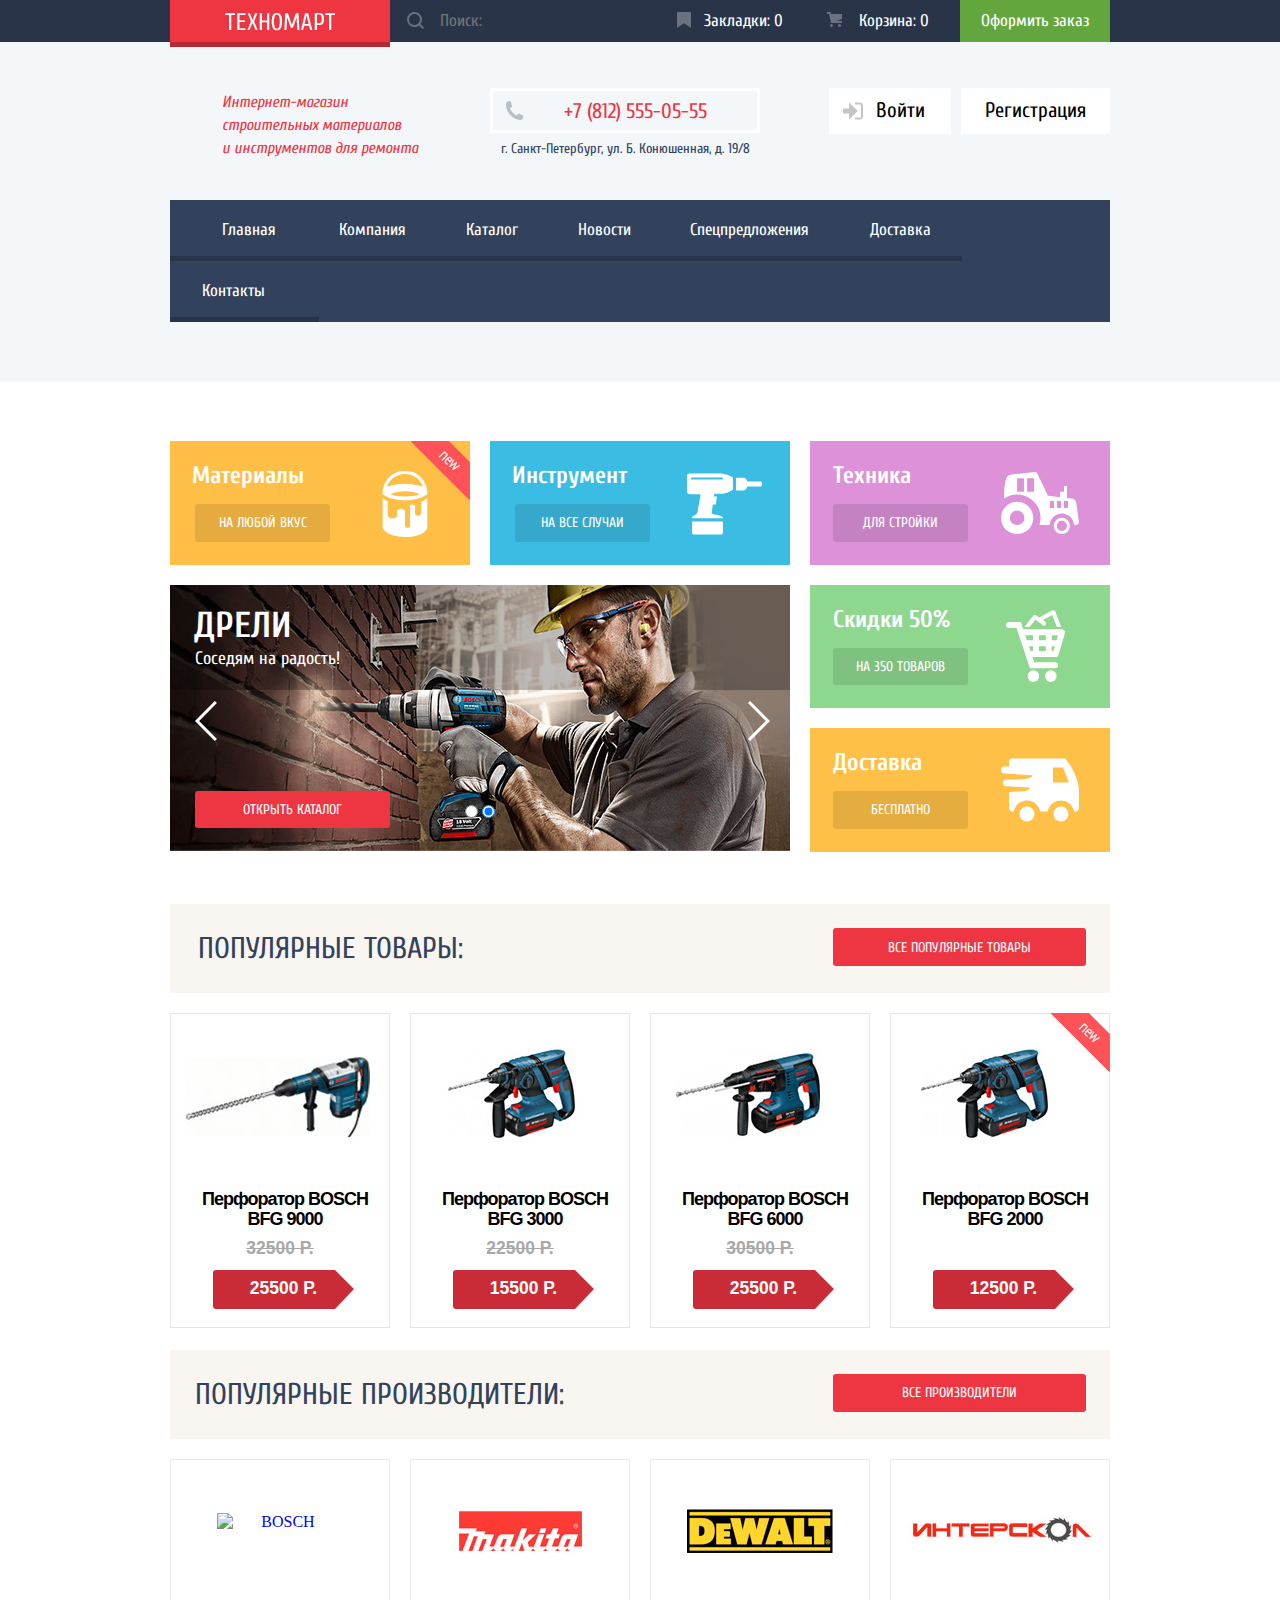
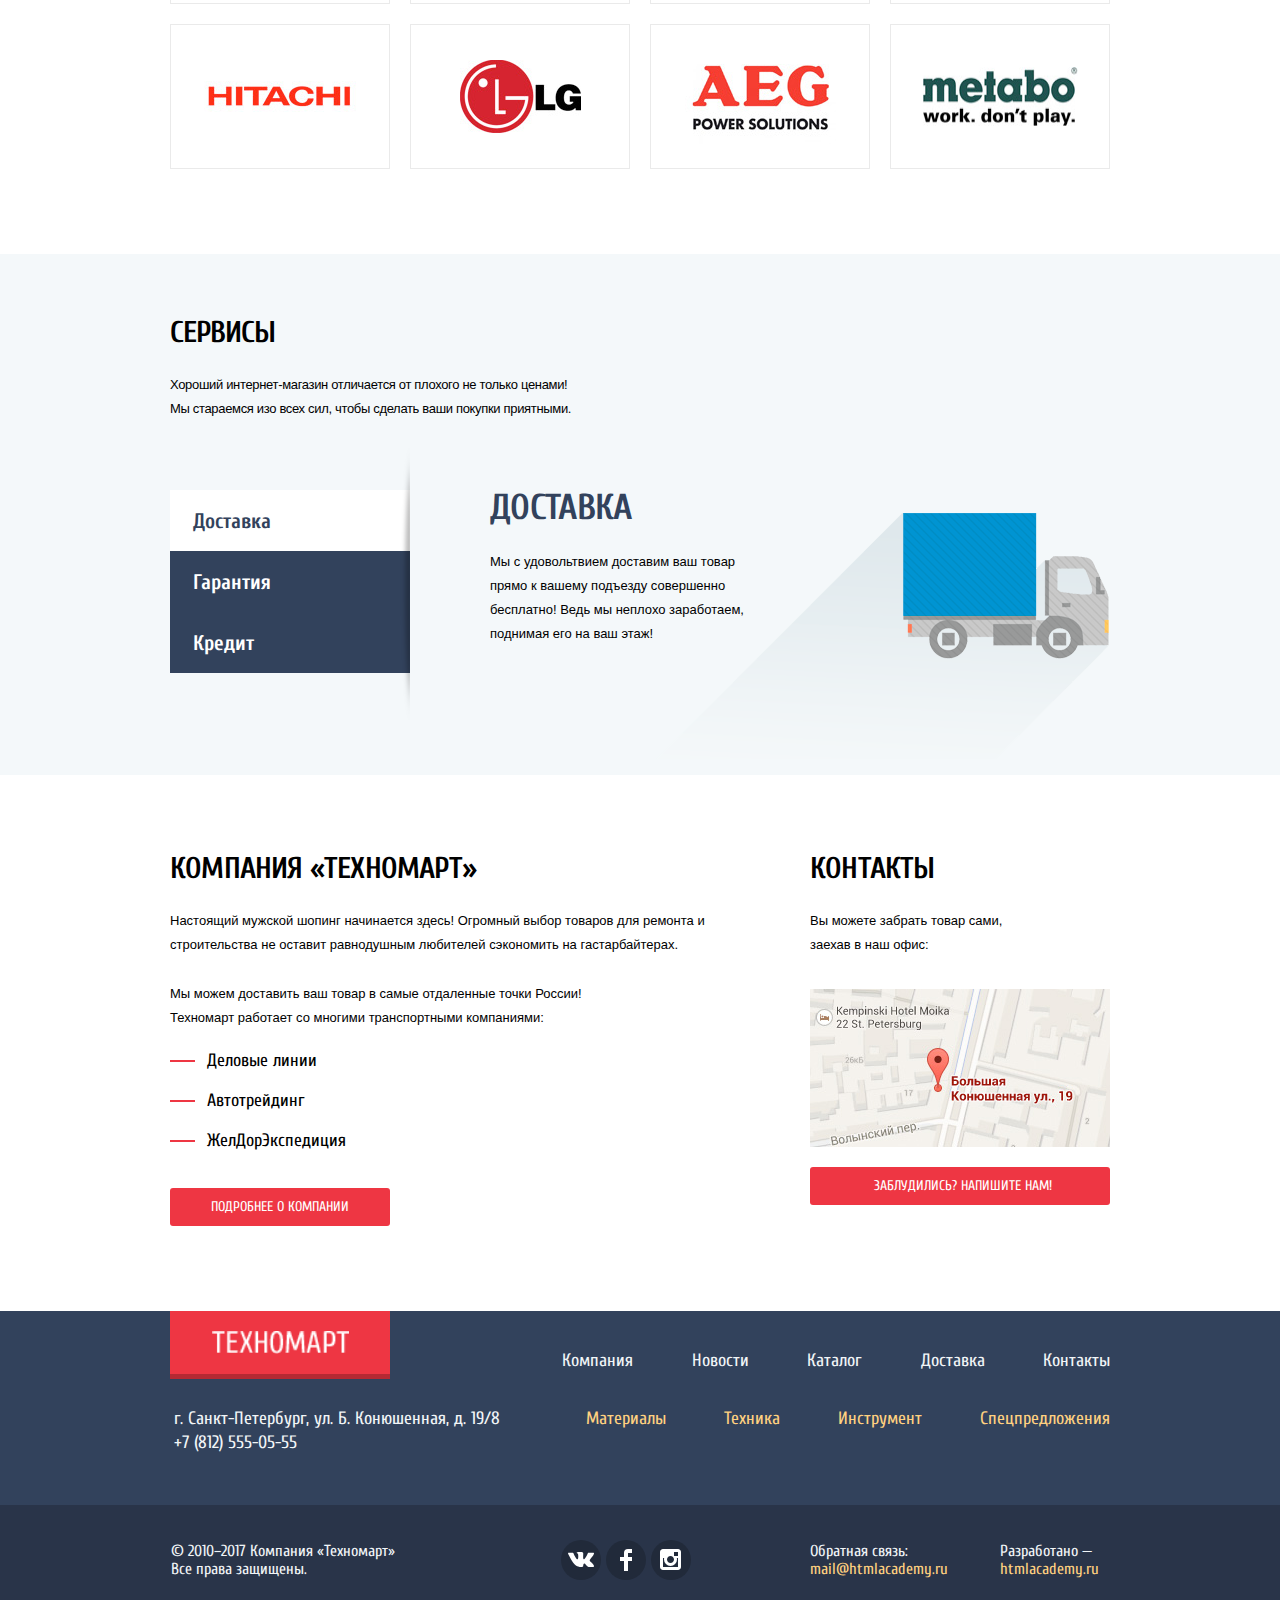
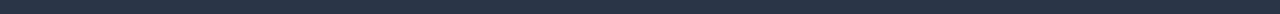
==== commit 88b7a629: "До делан js, проверенно единообразие кода" ====
--- a/index.html
+++ b/index.html
@@ -14,10 +14,11 @@
     <header class="main-header">
       <div class="main-header-wrapper">
         <div class="container">
+
           <section class="main-header-panel">
             <h2 class="visually-hidden">Верхняя панель</h2>
-
             <a class="main-logo"><img src="img/logo.png" class="main-logo-img" width="110" height="18" alt="Техномарт"></a>
+
             <form class="search-form">
               <input type="text" class="search-input" name="panel-search" id="search-field" placeholder="Поиск:">
               <label for="search-field" class="search-label">
@@ -25,6 +26,7 @@
                 <svg xmlns="http://www.w3.org/2000/svg"  class="icon-search" width="17" height="17" viewBox="0 0 17 17"><path d="M17 15.586l-3.542-3.542A7.465 7.465 0 0 0 15 7.5 7.5 7.5 0 1 0 7.5 15c1.71 0 3.282-.579 4.544-1.542L15.586 17 17 15.586zM2 7.5C2 4.467 4.467 2 7.5 2 10.532 2 13 4.467 13 7.5c0 3.032-2.468 5.5-5.5 5.5A5.506 5.506 0 0 1 2 7.5z"/></svg>
               </label>
             </form>
+
             <a class="main-header-panel-bookmarks" href="bookmarks.html">
               Закладки:
               <span class="main-header-panel-bookmarks-num">0</span>
@@ -35,13 +37,14 @@
             </a>
             <a class="main-header-panel-makeorder" href="issueorder.html">Оформить заказ</a>
           </section>
+
         </div>
       </div>
 
       <div class="container">
+
         <section class="main-header-middle">
           <h2 class="visually-hidden">Секция с адресом компании и навигацией пользователя</h2>
-
           <p class="visually-hidden">Техномарт</p>
           <p class="main-header-middle-descriptoin">Интернет-магазин<br> строительных материалов<br> и инструментов для ремонта</p>
           <div class="main-header-middle-info">
@@ -64,6 +67,7 @@
               </a>
             </li>
           </ul>
+
         </section>
 
         <nav class="main-navigation">
@@ -77,11 +81,13 @@
             <li class="site-navigation-item"><a class="site-navigation-link" href="contacts.html">Контакты</a></li>
           </ul>
         </nav>
+
       </div>
     </header>
 
     <main class="main-container">
       <div class="container">
+
         <section class="promo-block">
           <h2 class="visually-hidden">Промо-блок</h2>
 
@@ -113,6 +119,7 @@
                   <img class="promo-slider-picture slide-2" src="img/slaid2.jpg " width="620" height="266" alt="Перфораторы">
                 </li>
               </ul>
+
               <a class="button promo-slider-btn-open" href="catalog.html">Открыть каталог</a>
               <!--управление слайдером-->
               <a class="slider-control promo-slider-btnleft" href="#mySlider" role="button" aria-label="Показать предыдущий слайд">
@@ -123,8 +130,8 @@
               </a>
 
               <p class="slider-indicator-list" aria-label="Переключение по слайдам">
-                <input type="radio" name="slider-indicator" value="slide1" aria-label="Слайд 1" checked>
-                <input type="radio" name="slider-indicator" value="slide2" aria-label="Слайд 2">
+                <input type="radio" name="slider-indicator" value="slide1" aria-label="Слайд 1">
+                <input type="radio" name="slider-indicator" value="slide2" aria-label="Слайд 2" checked>
               </p>
             </li>
           </ul>
@@ -143,6 +150,7 @@
                 <a class="button btn-promo" href="delivery.html"><span class="visually-hidden">Оформить доставку</span> бесплатно</a>
             </li>
           </ul>
+
         </section>
 
         <section class="popular-goods">
@@ -239,15 +247,18 @@
             </li>
           </ul>
         </section>
+
       </div>
 
       <div class="services-wrapper">
         <div class="container">
+
           <section class="services">
             <h2 class="services-title">Сервисы</h2>
             <p class="service-p">Хороший интернет-магазин отличается от плохого не только ценами! Мы стараемся изо всех сил, чтобы сделать ваши покупки приятными.</p>
 
             <div class="services-flex">
+
               <ul class="service-list" aria-label="Список сервисов">
                 <li class="service-item service-item-current">
                   <button type="button" class="service-button" name="btn-delivery" value="delivery">Доставка</button>
@@ -279,13 +290,16 @@
                   <a class="button btn-credit" href="creditapplication.html">Отправить нам заявку</a>
                 </li>
               </ul>
+
             </div>
           </section>
+
         </div>
       </div>
 
       <div class="container">
         <div class="inform-flex">
+
           <section class="about-us" aria-label="О нас">
             <h2 class="about-us-title">Компания &#171;Техномарт&#187;</h2>
             <p class="about-us-p">Настоящий мужской шопинг начинается здесь! Огромный выбор товаров для ремонта и строительства не оставит равнодушным любителей сэкономить на гастарбайтерах.</p>
@@ -313,16 +327,18 @@
               <a class="button contacts-btn" href="feedback.html">Заблудились? Напишите нам!</a>
             </p>
           </section>
+
         </div>
       </div>
     </main>
 
     <footer class="main-footer">
       <div class="container">
+
         <section class="footer-top" aria-label="Навигация по основным разделам сайта">
           <h2 class="visually-hidden">Секция с навигацией по сайту</h2>
-
           <a class="main-logo logo-footer"><img src="img/logo.png" class="main-logo-img" width="137" height="23" alt="Техномарт"></a>
+
           <ul class="footer-top-nav-list">
             <li class="footer-top-nav-item"><a class="footer-site-link" href="company.html">Компания</a></li>
             <li class="footer-top-nav-item"><a class="footer-site-link" href="news.html">Новости</a></li>
@@ -330,11 +346,11 @@
             <li class="footer-top-nav-item"><a class="footer-site-link" href="delivery.html">Доставка</a></li>
             <li class="footer-top-nav-item"><a class="footer-site-link" href="contacts.html">Контакты</a></li>
           </ul>
+
         </section>
 
         <section class="footer-middle">
           <h2 class="visually-hidden">Секция с адресом компании и навигацией по товарам</h2>
-
           <div class="footer-middle-info">
             <p class="footer-middle-p footer-middle-address" aria-label="Наш адрес">
               г. Санкт-Петербург, ул. Б. Конюшенная, д. 19/8
@@ -351,13 +367,12 @@
             <li class="footer-promo-item"><a class="footer-promo-link" href="specialoffers.html">Спецпредложения</a></li>
           </ul>
         </section>
+
       </div>
 
       <section class="footer-bottom">
         <div class="container footer-bottom-wrapper">
-
           <h2 class="visually-hidden">Секция с копирайтом, сылками на соцсети и обратная связь</h2>
-
           <p class="copyright" aria-label="copyright">
             &#169; 2010&#8211;2017 Компания &#171;Техномарт&#187;
             Все права защищены.
@@ -378,9 +393,11 @@
           </p>
         </div>
       </section>
+
     </footer>
 
     <div class="container">
+
       <section class="modal modal-fullmap">
         <h2 class="visually-hidden">Полная карта</h2>
         <div class="fullmap-form">
@@ -392,6 +409,7 @@
 
       <section class="modal modal-write-us">
         <h2 class="visually-hidden">Форма обратной связи</h2>
+
         <form class="write-us-form" method="POST" action="https://echo.htmlacademy.ru">
           <div class="form-wrapper">
             <p class="write-us-user">
@@ -414,6 +432,7 @@
 
           <button type="button" name="btn-close" class="button-close write-us-btn-close"><span class="visually-hidden">Закрыть</span></button>
         </form>
+
       </section>
 
       <section class="modal modal-order-info">
@@ -432,6 +451,7 @@
           <button type="button" name="btn-close" class="button-close order-info-btn-close"><span class="visually-hidden">Закрыть</span></button>
         </div>
       </section>
+
     </div>
 
     <script src="js/myJScript.js"></script>
--- a/css/stylesheet.css
+++ b/css/stylesheet.css
@@ -190,12 +190,12 @@
   background-color: #ffffff;
 }
 
-.search-input:focus + .search-label .icon-search {
+.search-input:focus ~ .search-label .icon-search {
   opacity: 1;
   fill: #ee3643;
 }
 
-.search-input:active + .search-label .icon-search {
+.search-input:active ~ .search-label .icon-search {
   opacity: 0.5;
   background-color: transparent;
 }
@@ -309,36 +309,12 @@
   color: #000000;
   background-color: #ffffff;
 }
-/*
-.icon-search,
-.icon-bookmark,
-.icon-basket {
-  opacity: 0.3;
-  background-color: transparent;
-}
-
-.main-header-panel-bookmarks:hover .icon-bookmark {
-  opacity: 1;
-  background-color: transparent;
-}
-
-.main-header-panel-basket:hover .icon-basket {
-  opacity: 1;
-  background-color: transparent;
-}
-*/
+
 .main-header-panel-bookmarks:active,
 .main-header-panel-basket:active {
   color: rgba(255, 255, 255, 0.6);
   background-color: #161d29;
 }
-/*
-.main-header-panel-bookmarks:active .icon-bookmark,
-.main-header-panel-basket:active .icon-basket{
-  opacity: 0.5;
-  background-color: transparent;
-}
-*/
 
 .main-header-panel-makeorder {
   color: #ffffff;
@@ -397,14 +373,6 @@
   justify-content: space-between;
 }
 
-/* .main-header-middle-descriptoin,
-.main-header-middle-info,
-.user-navigation {
-  /* временные границы
-  background-color: rgba(192, 127, 15, 0.2);
-  box-shadow: 0 0 2px rgba(47, 228, 23, 0.548);
-} */
-
 .main-header-middle-tel {
   margin: 0;
   margin-bottom: 4px;
@@ -448,10 +416,6 @@
 
   display: flex;
   flex-wrap: wrap;
-
-  /* временные границы */
-  /* background-color: rgba(192, 127, 15, 0.2);
-  box-shadow: 0 0 2px rgba(47, 228, 23, 0.548); */
 }
 
 .user-general-panel {
@@ -492,7 +456,6 @@
 .user-navigation-login .user-navigation-orders,
 .user-navigation-login .user-navigation-privatearea {
   text-decoration: underline;
-  /* border-bottom: 1px solid #32425c; */
 }
 
 .user-navigation {
@@ -590,7 +553,6 @@
 .user-navigation-privatearea:hover,
 .user-navigation-privatearea:focus {
   color: #ee3643;
-  /* border-bottom-color: #ee3643; */
 }
 
 .user-navigation-orders:active,
@@ -746,7 +708,6 @@
 }
 
 
-
 /*--- Промо-блок ---*/
 
 .promo-block {
@@ -769,9 +730,6 @@
   line-height: 17.5px;
 
   color: #ffffff;
-
-  /*временный фон*/
-  /*background-color: #000000;*/
 }
 
 .promo-list {
@@ -843,9 +801,6 @@
 
   margin: 23px 0 0 24px;
   text-transform: uppercase;
-
-  /*временный фон*/
-  /* background-color: #000000; */
 }
 
 .promo-slider-list .promo-slider-p {
@@ -854,9 +809,6 @@
   line-height: 24px;
 
   margin: 3px 0 0 25px;
-
-  /*временный фон*/
-  /* background-color: #000000; */
 }
 
 .promo-slider-item {
@@ -876,7 +828,6 @@
 
 .btn-promo {
   width: 135px;
-  /* height: 38px; */
   border-radius: 3px;
 
   margin-left: 25px;
@@ -1073,17 +1024,16 @@
 }
 
 .goods-list {
-   list-style: none;
-
-   margin: 0;
-   margin-bottom: 1px;
-   padding: 0;
-
-   min-height: 336px;
-
-   display: flex;
-   flex-wrap: wrap;
-   /* justify-content: space-between; */
+  list-style: none;
+
+  margin: 0;
+  margin-bottom: 1px;
+  padding: 0;
+
+  min-height: 336px;
+
+  display: flex;
+  flex-wrap: wrap;
 }
 
 .inner-page .goods-list {
@@ -1185,8 +1135,6 @@
   text-decoration: line-through;
   text-align: center;
   color: #a9a9a9;
-
-
 }
 
 .goods-item-price-current {
@@ -1270,20 +1218,17 @@
   color: #32425c;
   border-radius: 3px;
   background-color: #ffffff;
-  /* border: 3px solid #63a63e; */
   box-shadow: inset 0 0 0 2px #63a63e;
 }
 
 .goods-item-btn-inbookmarks:hover,
 .goods-item-btn-inbookmarks:focus {
-  /* border: 3px solid #32425c; */
   box-shadow: inset 0 0 0 2px #32425c;
   background-color: #ffffff;
 }
 
 .goods-item-btn-inbookmarks:active {
   opacity: 0.3;
-  /* border: 3px solid #32425c; */
   box-shadow: inset 0 0 0 2px #32425c;
   background-color: #ffffff;
 }
@@ -1295,6 +1240,7 @@
 }
 
 /*--- Раздел популярные производители ---*/
+
 .manufacturers-list {
   list-style: none;
 
@@ -1665,7 +1611,6 @@
   margin-top: -4px;
   padding: 0;
   width: 548px;
-
 }
 
 .footer-top-nav-item {
@@ -1907,6 +1852,8 @@
   background-color: #ababab;
 
   box-shadow: 0 2px 1px 0px rgba(0, 0, 0, 0.2);
+
+  cursor: pointer;
 }
 
 .range-slider-min {
@@ -2000,8 +1947,6 @@
   background-repeat: no-repeat;
   background-position: 0 0;
 }
-
-
 
 .filter-label-radio::before {
   content: "";
@@ -2089,7 +2034,6 @@
   padding: 11px 0 9px 18px;
 
   font-stretch: condensed;
-  /* letter-spacing: 0.6px; */
 }
 
 .sorting-list {
@@ -2202,7 +2146,6 @@
 }
 
 .pagination-link {
-  /* font: inherit; */
   font-family: 'PTSans', Arial, sans-serif;
   font-size: 14px;
   line-height: 17.5px;
@@ -2275,7 +2218,7 @@
   display: none;
   position: fixed;
 
-  z-index: 3; /*чтоб на модалках не появлялись разные слои*/
+  z-index: 3;
 }
 
 .modal-show {
@@ -2351,7 +2294,6 @@
   font-size: 18px;
   line-height: 18px;
   color: #000000;
-
 }
 
 .write-us-form {
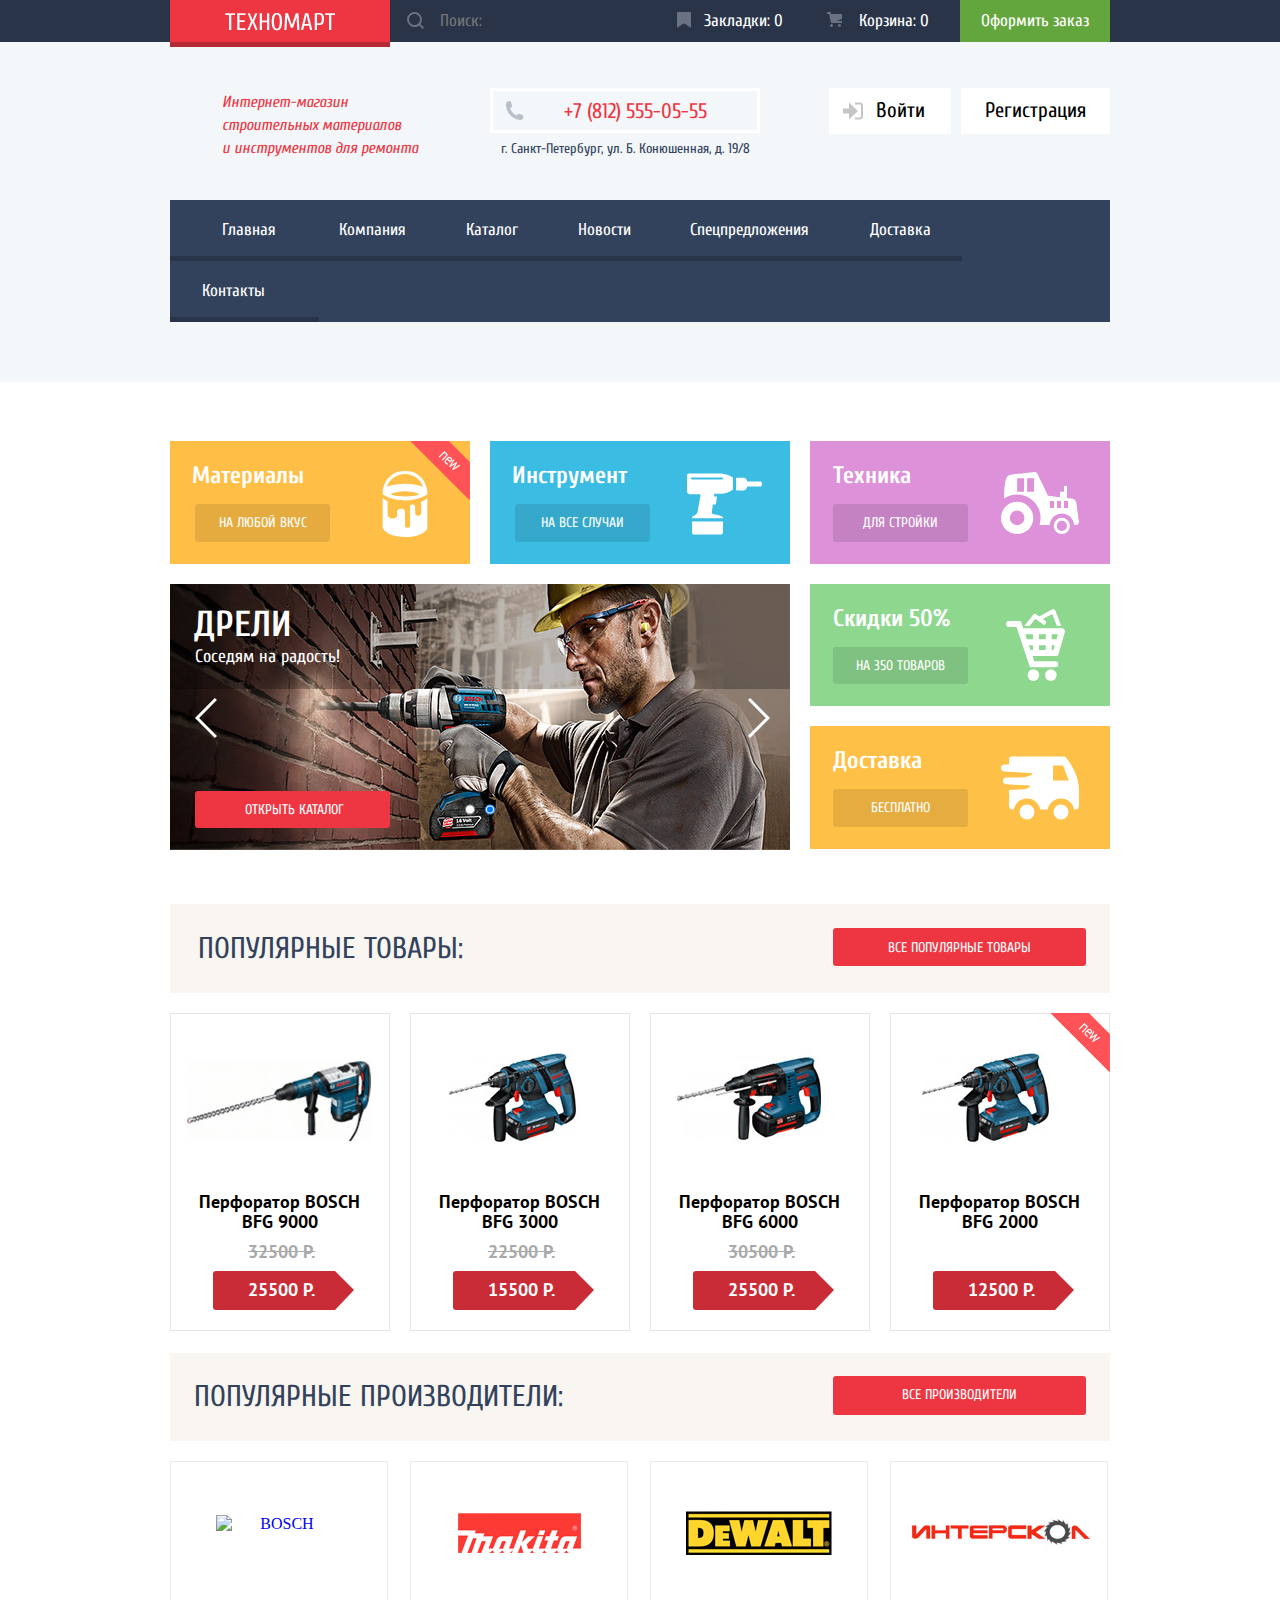
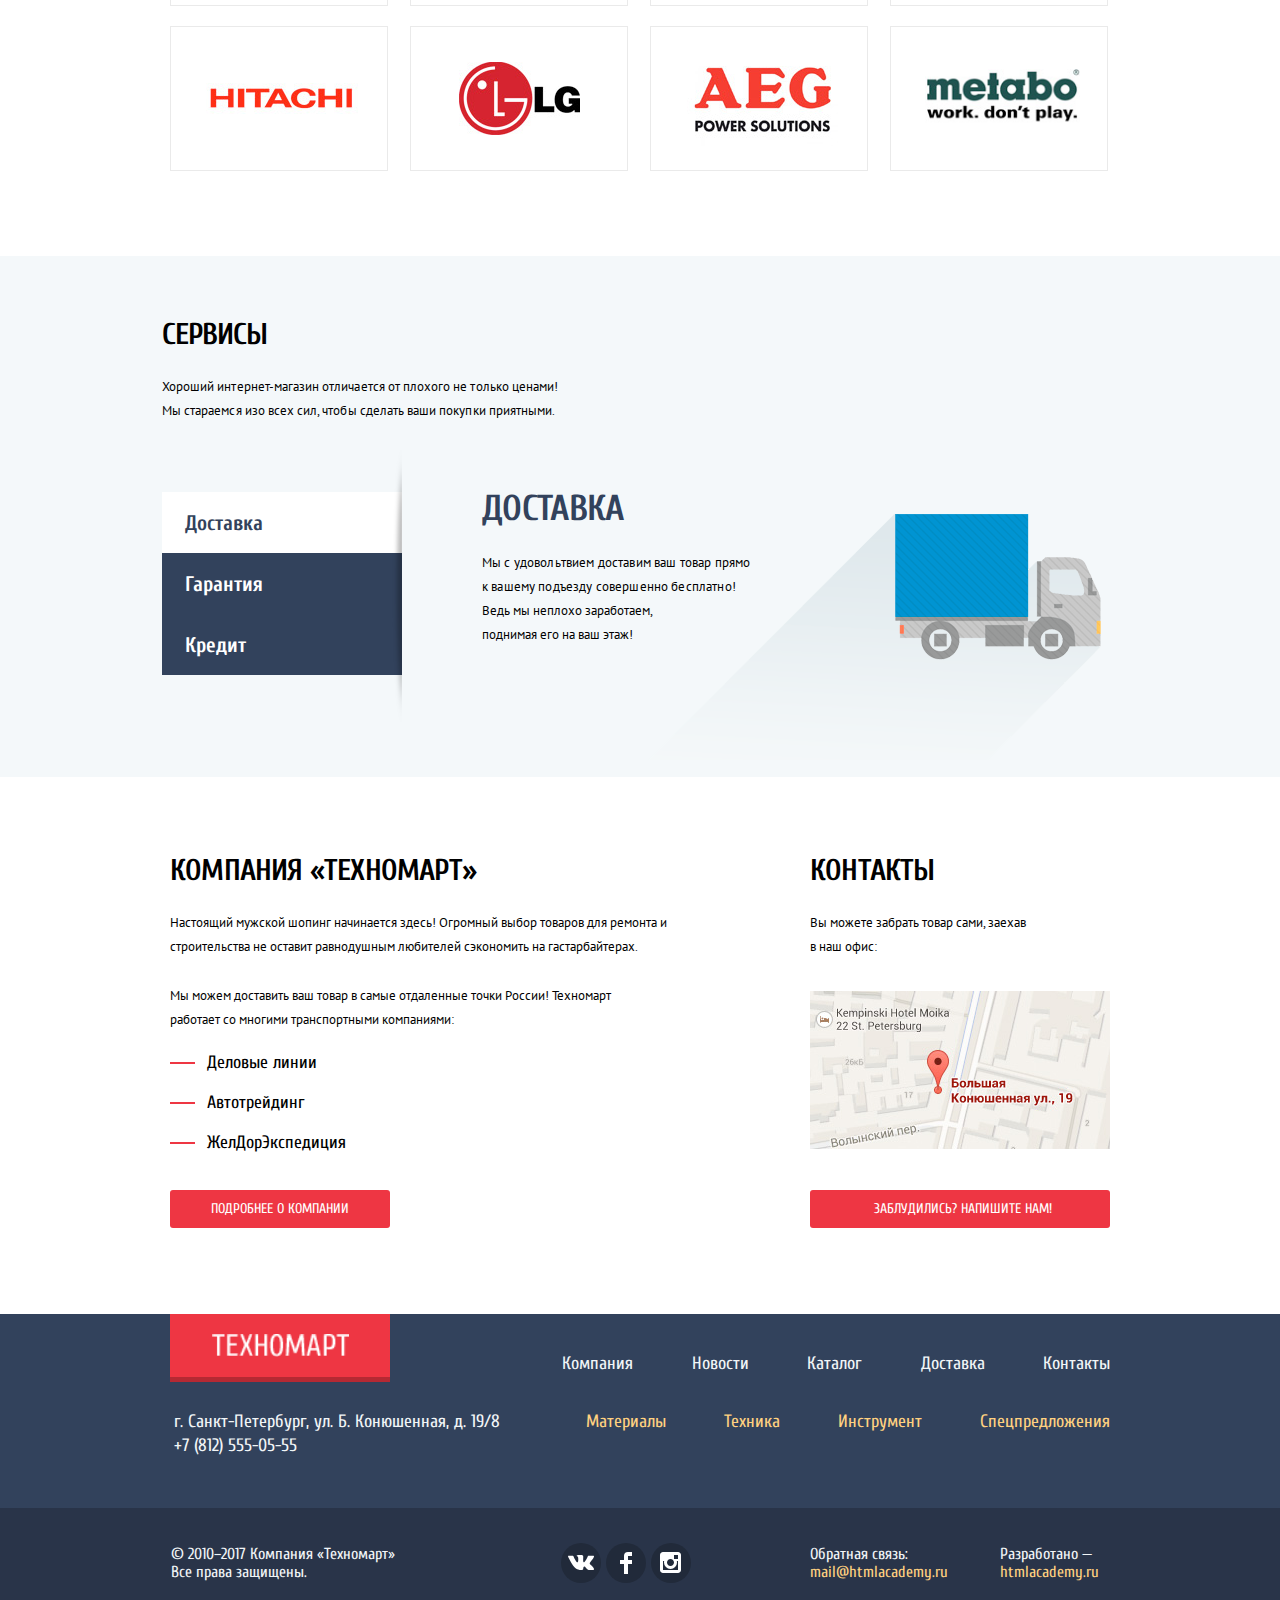
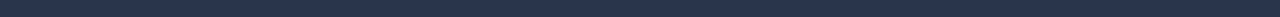
==== commit 58869c7d: "Подогнано в пиксель перфект" ====
--- a/index.html
+++ b/index.html
@@ -130,8 +130,8 @@
               </a>
 
               <p class="slider-indicator-list" aria-label="Переключение по слайдам">
-                <input type="radio" name="slider-indicator" value="slide1" aria-label="Слайд 1">
-                <input type="radio" name="slider-indicator" value="slide2" aria-label="Слайд 2" checked>
+                <input type="radio" class="slider-radio" name="slider-indicator" value="slide1" aria-label="Слайд 1">
+                <input type="radio" class="slider-radio" name="slider-indicator" value="slide2" aria-label="Слайд 2" checked>
               </p>
             </li>
           </ul>
@@ -251,7 +251,6 @@
       </div>
 
       <div class="services-wrapper">
-        <div class="container">
 
           <section class="services">
             <h2 class="services-title">Сервисы</h2>
@@ -274,19 +273,26 @@
               <ul class="service-sublist" aria-label="Описание сервисов">
                 <li class="service-sublist-item sublist-item-delivery">
                   <h3 class="sublist-item-title">Доставка</h3>
-                  <p class="service-sublist-item-p">
-                    Мы с удовольтвием доставим ваш товар прямо к вашему подъезду совершенно бесплатно! Ведь мы неплохо заработаем, поднимая его на ваш этаж!
+                  <p class="service-sublist-item-p1">
+                    Мы с удовольтвием доставим ваш товар прямо к вашему подъезду совершенно бесплатно!
+                  </p>
+                  <p class="service-sublist-item-p2">
+                    Ведь мы неплохо заработаем, поднимая его на ваш этаж!
                   </p>
                 </li>
                 <li class="service-sublist-item sublist-item-warranty">
                   <h3 class="sublist-item-title">Гарантия</h3>
-                  <p class="service-sublist-item-p">Если купленный у нас товар пломается или заискрит, а также в случае пожара, спровоцированного его возгаранием, вы всегда можете быть уверены в нашей гарантии. Мы обменяем сгоревший товар на новый.<br>
-                    Дом уж восстановите сами.
+                  <p class="service-sublist-item-p">
+                    Если купленный у нас товар пломается или заискрит,<br>
+                    а также в случае пожара, спровоцированного его возгаранием, вы всегда можете быть уверены в нашей гарантии. Мы обменяем сгоревший товар на новый.
+                  </p>
+                  <p class="service-sublist-item-p">
+                    Дом уж восстановите как-нибудь сами.
                   </p>
                 </li>
                 <li class="service-sublist-item sublist-item-credit">
                   <h3 class="sublist-item-title">Кредит</h3>
-                  <p class="service-sublist-item-p">Залезть в дологовую яму стало проще! Кредитные консультанты придут вам на помощь.</p>
+                  <p class="service-sublist-item-p3">Залезть в дологовую яму стало проще! Кредитные консультанты придут вам на помощь.</p>
                   <a class="button btn-credit" href="creditapplication.html">Отправить нам заявку</a>
                 </li>
               </ul>
@@ -294,7 +300,6 @@
             </div>
           </section>
 
-        </div>
       </div>
 
       <div class="container">
@@ -414,15 +419,15 @@
           <div class="form-wrapper">
             <p class="write-us-user">
               <label class="write-us-name" for="userNameField">Ваше имя:</label>
-              <input type="text" name="userName" id="userNameField" class="write-us-input" placeholder="Ваше имя">
+              <input type="text" name="userName" id="userNameField" class="write-us-input" placeholder="Имя Фамилия">
             </p>
             <p class="write-us-email">
               <label class="write-us-email" for="userEmailField">Ваш e-mail:</label>
-              <input type="email" name="userEmail" id="userEmailField" class="write-us-input" placeholder="Ваш e-mail">
+              <input type="email" name="userEmail" id="userEmailField" class="write-us-input" placeholder="email@example.com">
             </p>
             <p class="write-us-text">
               <label class="write-us-letter" for="letterField">Текст письма:</label>
-              <textarea name="content-of-letter" class="text-of-letter" id="letterField" cols="47" rows="8" placeholder="В свободной форме"></textarea>
+              <textarea name="content-of-letter" class="text-of-letter" id="letterField" cols="50" rows="5" placeholder="В свободной форме"></textarea>
             </p>
           </div>
 
--- a/css/stylesheet.css
+++ b/css/stylesheet.css
@@ -657,7 +657,7 @@
   margin-bottom: 22px;
   padding: 0;
 
-  font-family: 'PTSans', Arial, sans-serif;
+  font-family: 'PT Sans', Arial, sans-serif;
   font-size: 12px;
   line-height: 17.5px;
   text-transform: uppercase;
@@ -692,8 +692,8 @@
 .breadcrumps-item:not(:first-child)::before {
   content: "";
   position: absolute;
-  top: 2px;
-  left: -25px;
+  top: 3px;
+  left: -24px;
 
   width: 8px;
   height: 12px;
@@ -704,7 +704,7 @@
 }
 
 .breadcrumps-item:not(:last-child) {
-  margin-right: 23px;
+  margin-right: 24px;
 }
 
 
@@ -714,7 +714,7 @@
   display: flex;
   flex-wrap: wrap;
   align-items: flex-start;
-  margin-bottom: 32px;
+  margin-bottom: 35px;
 }
 
 .promo-list,
@@ -799,7 +799,7 @@
   font-size: 36px;
   line-height: 36px;
 
-  margin: 23px 0 0 24px;
+  margin: 22px 0 0 24px;
   text-transform: uppercase;
 }
 
@@ -808,7 +808,7 @@
   font-size: 18px;
   line-height: 24px;
 
-  margin: 3px 0 0 25px;
+  margin: 2px 0 0 25px;
 }
 
 .promo-slider-item {
@@ -831,7 +831,7 @@
   border-radius: 3px;
 
   margin-left: 25px;
-  margin-bottom: 23px;
+  margin-bottom: 22px;
   padding-top: 10px;
   padding-bottom: 10px;
 
@@ -849,16 +849,18 @@
 
 .promo-offers-list .btn-promo {
   margin-left: 22px;
-  margin-bottom: 22px;
+  margin-bottom: 21px;
   padding-top: 10px;
   padding-bottom: 10px;
 }
 
 .promo-slider-btn-open {
   display: inline-block;
+  box-sizing: border-box;
 
   padding-top: 10px;
   padding-bottom: 10px;
+  padding-left: 4px;
   width: 195px;
   border-radius: 3px;
 
@@ -873,7 +875,7 @@
 .promo-slider-btnright {
   position: absolute;
   display: block;
-  top: 116px;
+  top: 113px;
 
   width: 22px;
   height: 40px;
@@ -894,8 +896,13 @@
 
 .slider-indicator-list {
   position: absolute;
-  top: 206px;
+  top: 204px;
   left: 295px;
+}
+
+.slider-radio {
+  width: 10px;
+  margin-right: 6px;
 }
 
 .promo-list .promo-item:first-child {
@@ -914,6 +921,10 @@
   background-size: 75px 66px;
 }
 
+.promo-list .promo-item:last-child {
+  margin-top: 1px;
+}
+
 .promo-offers-item {
   margin: 0;
   margin-bottom: 20px;
@@ -935,6 +946,7 @@
   background-repeat: no-repeat;
   background-position: 191px 24px;
   background-size: 67px 72px;
+
 }
 
 .promo-offers-list .promo-offers-item:last-child {
@@ -972,8 +984,8 @@
 }
 
 .caption-of-category-manufacturers {
-  margin-left: 25px;
-  margin-top: 30px;
+  margin-left: 24px;
+  margin-top: 29px;
   margin-bottom: 29px;
 }
 
@@ -1030,7 +1042,7 @@
   margin-bottom: 1px;
   padding: 0;
 
-  min-height: 336px;
+  min-height: 339px;
 
   display: flex;
   flex-wrap: wrap;
@@ -1060,7 +1072,7 @@
   flex-direction: column;
   text-align: center;
 
-  font-family: "PTSans", Arial, sans-serif;
+  font-family: "PT Sans", Arial, sans-serif;
   font-size: 18px;
   line-height: 20px;
   font-weight: bold;
@@ -1084,7 +1096,6 @@
   overflow: hidden;
   z-index: 3;
 }
-
 
 .goods-item-action-bottons {
   display: none;
@@ -1101,25 +1112,25 @@
 
 .goods-item-picture {
   max-width: 100%;
+  margin-top: 4px;
   margin-bottom: 35px;
+  margin-left: 1px;
 
   order: -1;
 }
 
 .goods-item-card .goods-item-title {
-  font-family: 'PTSans', Arial, sans-serif;
+  font-family: 'PT Sans', Arial, sans-serif;
   font-size: 18px;
   line-height: 20px;
   font-weight: bold;
   color: #000000;
 
   min-height: 40px;
-  /* padding: 0 17px; */
-  margin-top: 0px;
+  margin-top: -1px;
   margin-bottom: 15px;
   margin-right: 20px;
-  margin-left: 30px;
-  letter-spacing: -1px;
+  margin-left: 19px;
 }
 
 .goods-item-price-old {
@@ -1130,6 +1141,7 @@
 
   margin-top: -4px;
   margin-bottom: 8px;
+  margin-left: 3px;
 
   text-transform: uppercase;
   text-decoration: line-through;
@@ -1144,9 +1156,11 @@
   font-weight: inherit;
 
   position: relative;
-  margin: auto 0 18px 42px;
+  margin-top: auto;
+  margin-bottom: 20px;
+  margin-left: 42px;
   padding: 10px 0px 11px;
-  width: 141px;
+  width: 137px;
 
   text-transform: uppercase;
   text-align: center;
@@ -1265,13 +1279,20 @@
   margin-right: 0;
 }
 
+.manufacturers-item:nth-child(5) .manufacturers-link,
+.manufacturers-item:nth-child(7) .manufacturers-link,
+.manufacturers-item:nth-child(8) .manufacturers-link {
+  padding-left: 7px;
+}
+
 .manufacturers-link {
   display: flex;
+  box-sizing: border-box;
   justify-content: center;
   align-items: center;
 
   width: 218px;
-  height: 143px;
+  min-height: 145px;
   text-align: center;
 
   background-color: #ffffff;
@@ -1299,7 +1320,10 @@
 
 .services {
   margin-bottom: 54px;
+  margin-left: 162px;
   padding-top: 40px;
+
+  width: 950px;
 
   color: #000000;
   background-color: #f4f8fa;
@@ -1314,14 +1338,14 @@
 }
 
 .service-p {
-  font-family: 'PTSans', Arial, sans-serif;
+  font-family: 'PT Sans', Arial, sans-serif;
   font-size: 13px;
   line-height: 24px;
-  letter-spacing: -0.33px;
+  letter-spacing: 0.05px;
 
   color: #000000;
 
-  width: 405px;
+  width: 400px;
   margin-bottom: 53px;
 }
 
@@ -1352,6 +1376,7 @@
 .service-list,
 .service-sublist {
   list-style: none;
+  margin-bottom: 102px;
   padding: 0;
 }
 
@@ -1374,21 +1399,44 @@
 
 .service-sublist {
   flex-grow: 1;
+  margin: 0;
+  margin-top: 15px;
+
 }
 
 .sublist-item-title {
   margin-top: 0;
 }
 
-.service-sublist-item-p {
-  font-family: 'PTSans', Arial, sans-serif;
+.service-sublist-item-p,
+.service-sublist-item-p1,
+.service-sublist-item-p2,
+.service-sublist-item-p3 {
+  font-family: 'PT Sans', Arial, sans-serif;
   font-size: 13px;
   line-height: 24px;
 
   color: #000000;
 
   margin: 0;
-  width: 275px
+}
+
+.service-sublist-item-p {
+  width: 375px;
+}
+
+.service-sublist-item-p1 {
+  width: 275px;
+  letter-spacing: 0.15px;
+}
+
+.service-sublist-item-p2 {
+  width: 225px;
+}
+
+.service-sublist-item-p3 {
+  margin-bottom: 27px;
+  width: 280px;
 }
 
 .service-item-current .service-button,
@@ -1426,7 +1474,7 @@
   background-color: inherit;
   background-image: url("../img/background-warranty.png");
   background-repeat: no-repeat;
-  background-position: 100% 20px;
+  background-position: 239px 3px;
 }
 
 .sublist-item-credit {
@@ -1434,13 +1482,15 @@
   background-color: inherit;
   background-image: url("../img/background-credit.png");
   background-repeat: no-repeat;
-  background-position: 100% 20px;
+  background-position: 100% 0px;
 }
 
 .btn-credit {
   display: inline-block;
+  box-sizing: border-box;
+  padding-top: 10px;
   width: 195px;
-  height: 38px;
+  min-height: 38px;
   border-radius: 3px;
 
   font-family: 'Cuprum', Arial, sans-serif;
@@ -1456,12 +1506,12 @@
 
 .inform-flex {
   display: flex;
-  margin-bottom: 72px;
+  margin-bottom: 73px;
 }
 
 .about-us,
 .contacts {
-  font-family: 'PTSans', Arial, sans-serif;
+  font-family: 'PT Sans', Arial, sans-serif;
   font-size: 13px;
   line-height: 24px;
 
@@ -1489,7 +1539,7 @@
 
 .about-us-p + .about-us-p {
   margin-bottom: 21px;
-  width: 475px;
+  width: 445px;
 }
 
 .company-delivery-list {
@@ -1547,12 +1597,12 @@
 
 .contacts-p {
   margin-bottom: 32px;
-  padding-right: 65px;
+  padding-right: 80px;
 }
 
 .contacts-map-link {
   display: block;
-  margin-bottom: 20px;
+  margin-bottom: 41px;
 }
 
 .contacts-map-picture {
@@ -1769,7 +1819,7 @@
 /*--- Фильтр ---*/
 
 .filters {
-  font-family: 'PTSans', Arial, sans-serif;
+  font-family: 'PT Sans', Arial, sans-serif;
   font-size: 13px;
   line-height: 18px;
   text-transform: uppercase;
@@ -1782,8 +1832,8 @@
 
 .filter-title {
   margin: 0;
-  margin-bottom: 12px;
-  padding: 11px 0 9px 18px;
+  margin-bottom: 10px;
+  padding: 10px 0 11px 18px;
   font: inherit;
   background-color: #f7f3ec;
   border-radius: 3px;
@@ -1796,20 +1846,17 @@
   font-size: 17px;
   line-height: 30px;
   font-weight: bold;
-  letter-spacing: -1.5px;
-}
-
-.price-title {
-  margin-bottom: 13px;
-}
-
-.manufacturers-title {
-  margin-bottom: 15px;
-}
-
+  /* letter-spacing: -1.5px; */
+}
+
+.price-title,
+.manufacturers-title,
 .energy-title {
-  letter-spacing: -0.7px;
   margin-bottom: 14px;
+}
+
+.energy-title {
+  letter-spacing: 0.6px;
 }
 
 .range-body {
@@ -1865,13 +1912,16 @@
 }
 
 .price-input {
+  box-sizing: border-box;
+  padding-top: 0;
+  padding-left: 3px;
   width: 95px;
   height: 35px;
 
   border: none;
   border-radius: 3px;
 
-  font-family: 'PTSans', Arial, sans-serif;
+  font-family: 'PT Sans', Arial, sans-serif;
   font-size: 17.5px;
   line-height: 17.5px;
   text-align: center;
@@ -1902,7 +1952,7 @@
 
 .filter-by-price {
   padding-bottom: 25px;
-  margin-bottom: 16px;
+  margin-bottom: 18px;
   border-bottom: 1px solid #e5e5e5;
 }
 
@@ -1913,10 +1963,14 @@
 }
 
 .filter-by-energy {
-  margin-bottom: 57px;
+  margin-bottom: 59px;
 }
 
 .filter-list {
+  font-family: 'PT Sans', Arial, sans-serif;
+  font-size: 15px;
+  line-height: 20px;
+
   list-style: none;
   margin:0;
   padding: 0;
@@ -1925,7 +1979,7 @@
 
 .filter-item {
   position: relative;
-  margin-bottom: 22px;
+  margin-bottom: 20px;
 }
 
 .filter-checkbox-label::before {
@@ -2005,7 +2059,7 @@
 /*--- Секция сортировки ---*/
 
 .sorting {
-  font-family: 'PTSans', Arial, sans-serif;
+  font-family: 'PT Sans', Arial, sans-serif;
   font-size: 13px;
   line-height: 18px;
   text-transform: uppercase;
@@ -2024,14 +2078,14 @@
 }
 
 .sorting-title {
-  font-family: 'PTSans', Arial, sans-serif;
-  font-size: 14px;
+  font-family: 'PT Sans', Arial, sans-serif;
+  font-size: 13px;
   line-height: 17.5px;
   font-weight: normal;
 
   margin: 0;
   margin-right: auto;
-  padding: 11px 0 9px 18px;
+  padding: 10px 0 11px 18px;
 
   font-stretch: condensed;
 }
@@ -2053,30 +2107,16 @@
   margin-right: 70px;
 }
 
-.sorting-link-by-price {
-  font-stretch: condensed;
-  letter-spacing: 0.6px;
-}
-
 .sorting-item:nth-child(2) {
   margin-right: 65px;
 }
 
-.sorting-link-by-type {
-  font-stretch: condensed;
-  letter-spacing: 0.7px;
-}
-
 .sorting-item:nth-child(3) {
-  margin-right: 46px;
+  margin-right: 47px;
 }
 
 .sorting-item:nth-child(4) {
-  margin-right: 21px;
-}
-
-.sorting-link-by-functions {
-  letter-spacing: -0.5px;
+  margin-right: 23px;
 }
 
 .arrow::before {
@@ -2100,7 +2140,7 @@
 .sorting-link  {
   color: inherit;
   opacity: 0.3;
-  border-bottom: 1px dashed rgba(238, 54, 67, 1);
+  border-bottom: 1px dotted rgba(238, 54, 67, 1);
 }
 
 .sorting-link-arrodown {
@@ -2133,25 +2173,25 @@
 
   list-style: none;
 
-  font-family: 'PTSans', Arial, sans-serif;
+  font-family: 'PT Sans', Arial, sans-serif;
+  font-size: 13px;
+  line-height: 18px;
+  text-transform: uppercase;
+
+  color: #000000;
+  background-color: #ffffff;
+
+  display: flex;
+  flex-wrap: wrap;
+}
+
+.pagination-link {
+  font-family: 'PT Sans', Arial, sans-serif;
   font-size: 14px;
   line-height: 17.5px;
-  text-transform: uppercase;
-
-  color: #000000;
-  background-color: #ffffff;
-
-  display: flex;
-  flex-wrap: wrap;
-}
-
-.pagination-link {
-  font-family: 'PTSans', Arial, sans-serif;
-  font-size: 14px;
-  line-height: 17.5px;
-
-  margin-right: 10px;
-  padding: 11px 14px;
+
+  margin-right: 9px;
+  padding: 10px 15px;
 
   color: inherit;
   background-color: inherit;
@@ -2161,7 +2201,7 @@
 }
 
 .pagination-item:last-child .pagination-link {
-  padding: 10px 15px 10px 31px;
+  padding: 10px 31px;
 }
 
 .pagination-link:hover,
@@ -2186,12 +2226,12 @@
 /*--- О продукте ---*/
 
 .about-product {
-  font-family: 'PTSans', Arial, sans-serif;
+  font-family: 'PT Sans', Arial, sans-serif;
   font-size: 13px;
   line-height: 24px;
 
   padding-top: 40px;
-  padding-bottom: 56px;
+  padding-bottom: 69px;
 
   color: #000000;
   background-color: #f2f6f8;
@@ -2209,7 +2249,7 @@
 .about-product-p {
   margin: 0;
   padding: 0;
-  letter-spacing: -0.3px;
+  letter-spacing: 0.14px;
 }
 
 /*--- Модальные формы ---*/
@@ -2299,7 +2339,7 @@
 .write-us-form {
   position: relative;
   margin: 0 auto;
-  padding-top: 45px;
+  padding-top: 47px;
   width: 620px;
 
   background-color: #ffffff;
@@ -2330,18 +2370,36 @@
 .write-us-input,
 .text-of-letter {
   box-sizing: border-box;
+
+  font-family: 'PT Sans', Arial, sans-serif;
+  font-size: 13px;
+  line-height: 18px;
+  color: #a9a9a9;
+
+  margin-top: 10px;
+  padding-top: 7px;
+  padding-left: 14px;
+  padding-bottom: 8px;
+
   width: 100%;
-  margin-top: 13px;
+
+  border: 2px solid #dee3e4;
+  border-radius: 3px;
+}
+
+.write-us-text {
+  margin: 0;
+  margin-top: 21px;
 }
 
 .text-of-letter {
-  margin-top: 16px;
+  margin-top: 9px;
   margin-bottom: 37px;
 }
 
 .btn-wrapper {
   margin: 0;
-  padding: 37px 80px;
+  padding: 38px 80px;
   background-color: #f4f4f4;
 }
 
@@ -2391,7 +2449,7 @@
 
   animation-name: _animationPopup;
   animation-duration: 0.8s;
-  animation-timing-function: easy-out;
+  animation-timing-function: ease-out;
 }
 
 .order-info-form {
@@ -2419,7 +2477,8 @@
 .order-info-p {
   position: relative;
   margin: 0;
-  margin-left: 130px;
+  margin-top: 2px;
+  margin-left: 100px;
   padding: 0;
   font-family: inherit;
   font-size: 30px;
@@ -2429,8 +2488,8 @@
 .order-info-p::before {
   content: "";
   position: absolute;
-  top: -20px;
-  left: -110px;
+  top: -18px;
+  left: -99px;
 
   display: inline-block;
   width: 66px;
@@ -2443,7 +2502,7 @@
 
 .order-info-buttons {
   margin:0;
-  padding: 37px 80px;
+  padding: 37px 80px 38px;
 
   background-color: #f1f1f1;
 }
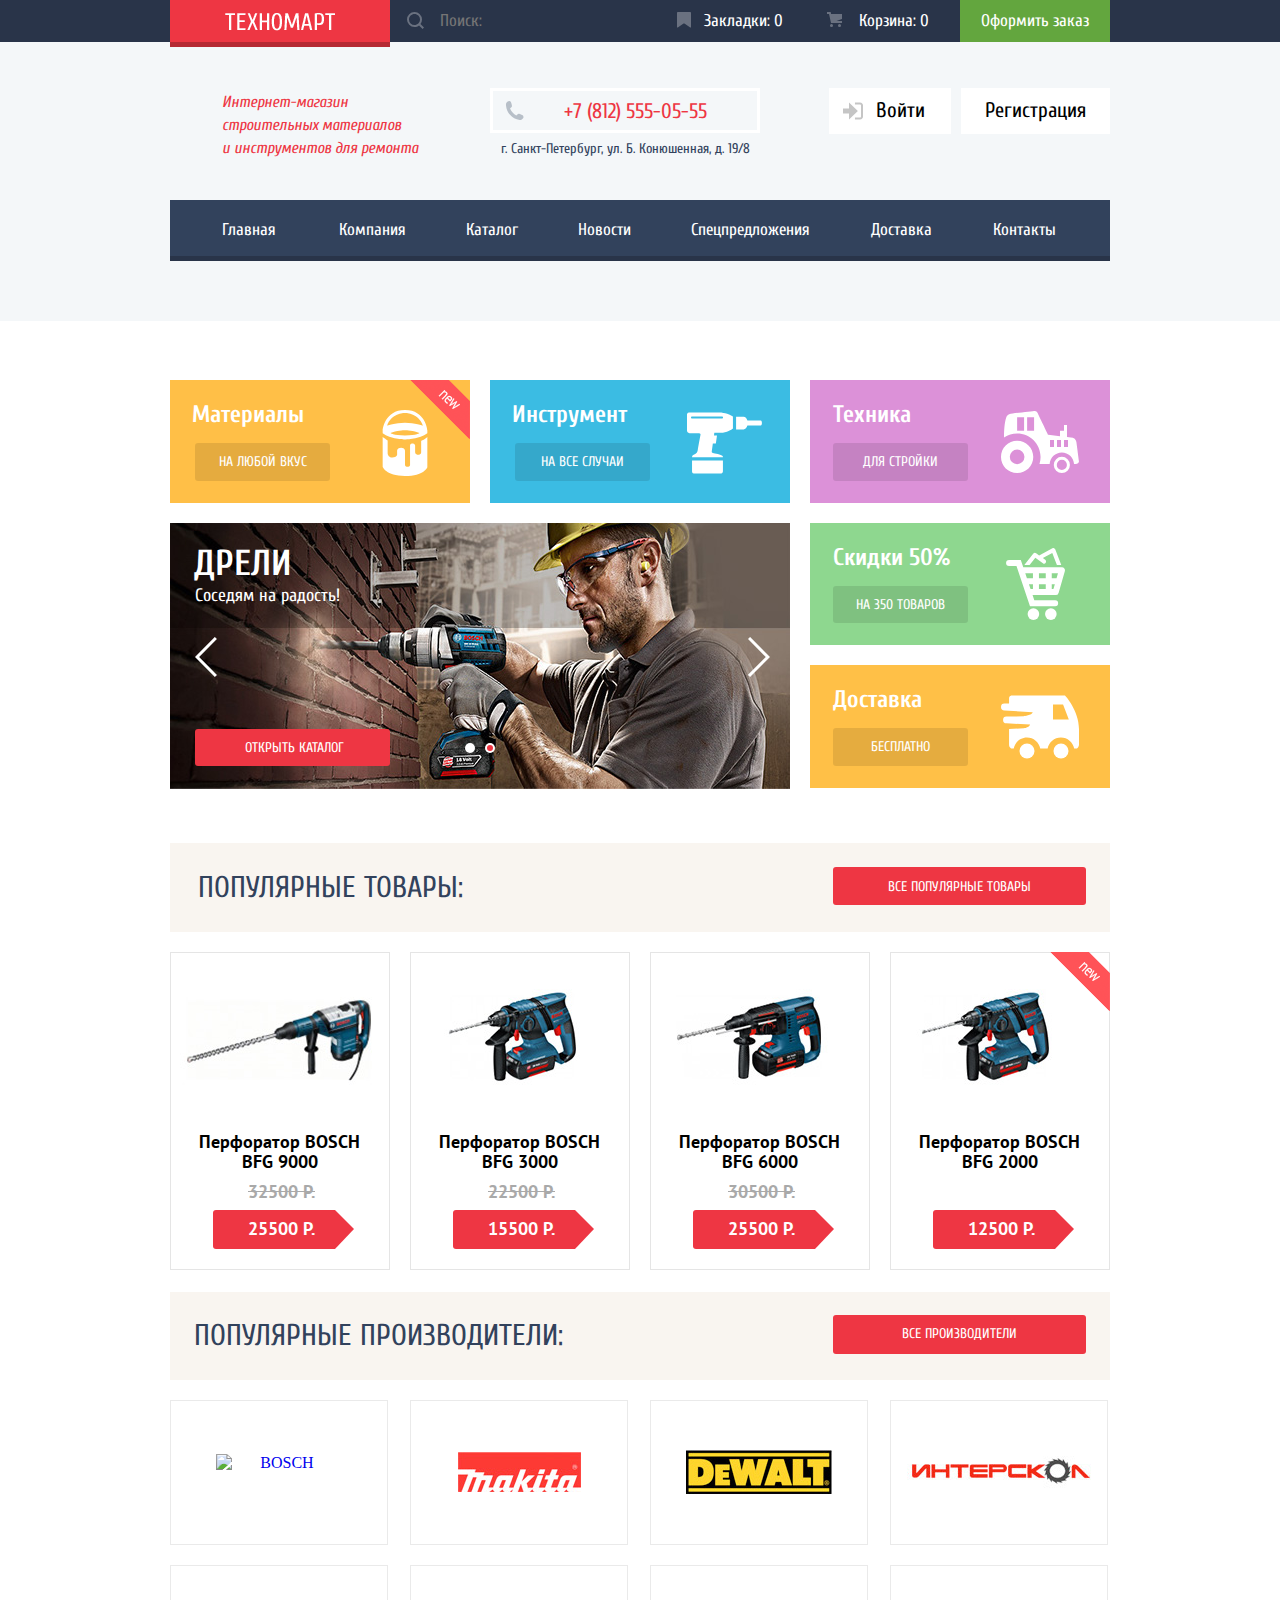
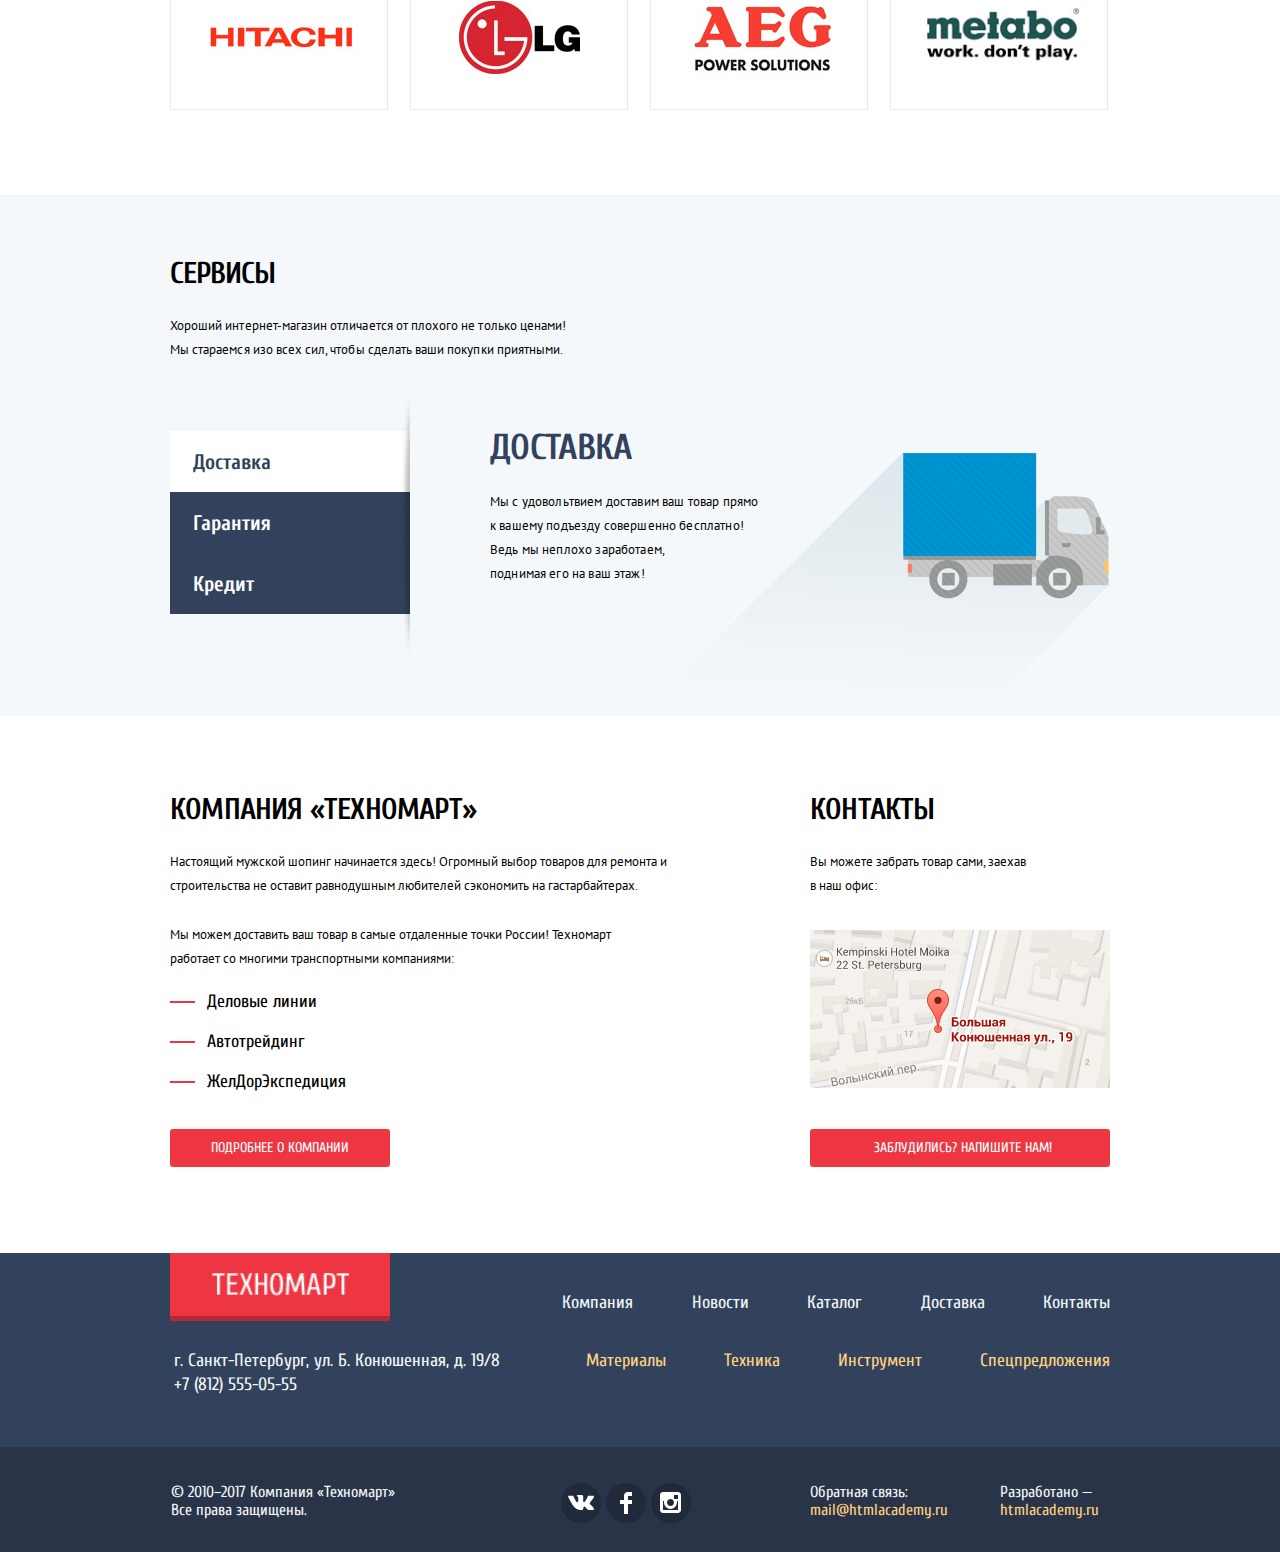
==== commit 53613427: "Исправлены все ошибки первой проверки, осталось минимизироват дж.скрипт" ====
--- a/index.html
+++ b/index.html
@@ -6,7 +6,7 @@
     <link href="https://fonts.googleapis.com/css?family=Cuprum:400,400i,700,700i&amp;subset=cyrillic" rel="stylesheet">
     <link href="https://fonts.googleapis.com/css?family=PT+Sans:400,400i,700,700i&amp;subset=cyrillic" rel="stylesheet">
     <link rel="stylesheet" href="css/normalize.min.css">
-    <link rel="stylesheet" href="css/stylesheet.css">
+    <link rel="stylesheet" href="css/stylesheet.min.css">
   </head>
   <body class="main-page">
     <h1 class="visually-hidden">Техномарт - интернет-магазин стоительных материалов и инструментов для ремонта</h1>
@@ -110,6 +110,7 @@
                     Соседям на радость!
                   </p>
                   <img class="promo-slider-picture slide-1" src="img/slaid1.jpg" width="620" height="266" alt="Дрели">
+                  <a class="button promo-slider-btn-open" href="catalog.html">Открыть каталог</a>
                 </li>
                 <li class="promo-slider-item">
                   <h4 class="promo-slider-header">Перфораторы</h4>
@@ -117,10 +118,10 @@
                     Настоящие мужские игрушки
                   </p>
                   <img class="promo-slider-picture slide-2" src="img/slaid2.jpg " width="620" height="266" alt="Перфораторы">
+                  <a class="button promo-slider-btn-open" href="catalog.html">Открыть каталог</a>
                 </li>
               </ul>
 
-              <a class="button promo-slider-btn-open" href="catalog.html">Открыть каталог</a>
               <!--управление слайдером-->
               <a class="slider-control promo-slider-btnleft" href="#mySlider" role="button" aria-label="Показать предыдущий слайд">
                 <span class="visually-hidden">Влево</span>
@@ -129,10 +130,11 @@
                 <span class="visually-hidden">Вправо</span>
               </a>
 
-              <p class="slider-indicator-list" aria-label="Переключение по слайдам">
-                <input type="radio" class="slider-radio" name="slider-indicator" value="slide1" aria-label="Слайд 1">
-                <input type="radio" class="slider-radio" name="slider-indicator" value="slide2" aria-label="Слайд 2" checked>
-              </p>
+              <ul class="slider-indicator-list" aria-label="Переключение по слайдам">
+                <li class="slider-radio"><span class="visually-hidden">Слайд 1"</span></li>
+                <li class="slider-radio slider-radio-current"><span class="visually-hidden">Слайд 2"</span></li>
+              </ul>
+
             </li>
           </ul>
 
@@ -274,10 +276,9 @@
                 <li class="service-sublist-item sublist-item-delivery">
                   <h3 class="sublist-item-title">Доставка</h3>
                   <p class="service-sublist-item-p1">
-                    Мы с удовольтвием доставим ваш товар прямо к вашему подъезду совершенно бесплатно!
-                  </p>
-                  <p class="service-sublist-item-p2">
-                    Ведь мы неплохо заработаем, поднимая его на ваш этаж!
+                    Мы с удовольтвием доставим ваш товар прямо к вашему подъезду совершенно бесплатно!<br>
+                    Ведь мы неплохо заработаем,<br>
+                    поднимая его на ваш этаж!
                   </p>
                 </li>
                 <li class="service-sublist-item sublist-item-warranty">
@@ -292,7 +293,7 @@
                 </li>
                 <li class="service-sublist-item sublist-item-credit">
                   <h3 class="sublist-item-title">Кредит</h3>
-                  <p class="service-sublist-item-p3">Залезть в дологовую яму стало проще! Кредитные консультанты придут вам на помощь.</p>
+                  <p class="service-sublist-item-p2">Залезть в дологовую яму стало проще! Кредитные консультанты придут вам на помощь.</p>
                   <a class="button btn-credit" href="creditapplication.html">Отправить нам заявку</a>
                 </li>
               </ul>
@@ -327,7 +328,7 @@
           <section class="contacts">
             <h2 class="contacts-title">Контакты</h2>
             <p class="contacts-p">Вы можете забрать товар сами, заехав в наш офис:</p>
-            <a class="contacts-map-link" href="contacts.html" aria-label="Карта с указанным маршрутом"><img class="contacts-map-picture" src="img/map-mini.jpg" width="300" height="158" alt="Карта"></a>
+            <a class="contacts-map-link" href="https://yandex.ru/maps/-/CBBefTeMSD" aria-label="Карта с указанным маршрутом"><img class="contacts-map-picture" src="img/map-mini.jpg" width="300" height="158" alt="Карта"></a>
             <p class="contacts-p-btn">
               <a class="button contacts-btn" href="feedback.html">Заблудились? Напишите нам!</a>
             </p>
@@ -401,63 +402,59 @@
 
     </footer>
 
-    <div class="container">
-
-      <section class="modal modal-fullmap">
-        <h2 class="visually-hidden">Полная карта</h2>
-        <div class="fullmap-form">
-          <iframe src="https://yandex.ru/map-widget/v1/-/CBB4M0fvhA" class="fullmap-iframe" width="940" height="446"></iframe>
-          <img class="fullmap-picture" src="img/map-big.jpg" alt="Полная карта с указанием адреса: ул. Большаяя Конюшенная 19">
-          <button type="button" name="btn-close" class="button-close fullmap-btn-close"><span class="visually-hidden">Закрыть</span></button>
+    <section class="modal modal-fullmap">
+      <h2 class="visually-hidden">Полная карта</h2>
+      <div class="fullmap-form">
+        <iframe src="https://yandex.ru/map-widget/v1/-/CBB4M0fvhA" class="fullmap-iframe" width="940" height="446"></iframe>
+        <img class="fullmap-picture" src="img/map-big.jpg" width="940" height="446" alt="Полная карта с указанием адреса: ул. Большаяя Конюшенная 19">
+        <button type="button" name="btn-close" class="button-close fullmap-btn-close"><span class="visually-hidden">Закрыть</span></button>
+      </div>
+    </section>
+
+    <section class="modal modal-write-us">
+      <h2 class="visually-hidden">Форма обратной связи</h2>
+
+      <form class="write-us-form" method="POST" action="https://echo.htmlacademy.ru">
+        <div class="form-wrapper">
+          <p class="write-us-user">
+            <label class="write-us-name" for="userNameField">Ваше имя:</label>
+            <input type="text" name="userName" id="userNameField" class="write-us-input" placeholder="Имя Фамилия">
+          </p>
+          <p class="write-us-email">
+            <label class="write-us-email" for="userEmailField">Ваш e-mail:</label>
+            <input type="email" name="userEmail" id="userEmailField" class="write-us-input" placeholder="email@example.com">
+          </p>
+          <p class="write-us-text">
+            <label class="write-us-letter" for="letterField">Текст письма:</label>
+            <textarea name="content-of-letter" class="text-of-letter" id="letterField" cols="50" rows="5" placeholder="В свободной форме"></textarea>
+          </p>
         </div>
-      </section>
-
-      <section class="modal modal-write-us">
-        <h2 class="visually-hidden">Форма обратной связи</h2>
-
-        <form class="write-us-form" method="POST" action="https://echo.htmlacademy.ru">
-          <div class="form-wrapper">
-            <p class="write-us-user">
-              <label class="write-us-name" for="userNameField">Ваше имя:</label>
-              <input type="text" name="userName" id="userNameField" class="write-us-input" placeholder="Имя Фамилия">
-            </p>
-            <p class="write-us-email">
-              <label class="write-us-email" for="userEmailField">Ваш e-mail:</label>
-              <input type="email" name="userEmail" id="userEmailField" class="write-us-input" placeholder="email@example.com">
-            </p>
-            <p class="write-us-text">
-              <label class="write-us-letter" for="letterField">Текст письма:</label>
-              <textarea name="content-of-letter" class="text-of-letter" id="letterField" cols="50" rows="5" placeholder="В свободной форме"></textarea>
-            </p>
-          </div>
-
-          <p class="btn-wrapper">
-            <button type="submit" name="btn-send" class="button write-us-btn-send">Отправить</button>
-          </p>
-
-          <button type="button" name="btn-close" class="button-close write-us-btn-close"><span class="visually-hidden">Закрыть</span></button>
-        </form>
-
-      </section>
-
-      <section class="modal modal-order-info">
-        <div class="order-info-form">
-          <div class="order-info-wrapper">
-            <h2 class="visually-hidden">Информация о заказе</h2>
-            <p class="order-info-p">
-              Товар добавлен в корзину!
-            </p>
-          </div>
-          <p class="order-info-buttons">
-            <a class="button order-info-btn-issueorder" href="issueorder.html">Оформить заказ</a>
-            <a class="button order-info-btn-continue" href="countinue.html">Продолжить покупки</a>
-          </p>
-
-          <button type="button" name="btn-close" class="button-close order-info-btn-close"><span class="visually-hidden">Закрыть</span></button>
+
+        <p class="btn-wrapper">
+          <button type="submit" name="btn-send" class="button write-us-btn-send">Отправить</button>
+        </p>
+
+        <button type="button" name="btn-close" class="button-close write-us-btn-close"><span class="visually-hidden">Закрыть</span></button>
+      </form>
+
+    </section>
+
+    <section class="modal modal-order-info">
+      <div class="order-info-form">
+        <div class="order-info-wrapper">
+          <h2 class="visually-hidden">Информация о заказе</h2>
+          <p class="order-info-p">
+            Товар добавлен в корзину!
+          </p>
         </div>
-      </section>
-
-    </div>
+        <p class="order-info-buttons">
+          <a class="button order-info-btn-issueorder" href="issueorder.html">Оформить заказ</a>
+          <a class="button order-info-btn-continue" href="countinue.html">Продолжить покупки</a>
+        </p>
+
+        <button type="button" name="btn-close" class="button-close order-info-btn-close"><span class="visually-hidden">Закрыть</span></button>
+      </div>
+    </section>
 
     <script src="js/myJScript.js"></script>
   </body>
--- a/css/stylesheet.min.css
+++ b/css/stylesheet.min.css
@@ -0,0 +1 @@
+@-webkit-keyframes _animationPopup{0%{-webkit-transform:scale(0);transform:scale(0);opacity:0}65%{opacity:1}80%{-webkit-transform:scale(1.15);transform:scale(1.15)}90%{-webkit-transform:scale(0.90);transform:scale(0.90)}to{-webkit-transform:scale(1);transform:scale(1)}}@keyframes _animationPopup{0%{-webkit-transform:scale(0);transform:scale(0);opacity:0}65%{opacity:1}80%{-webkit-transform:scale(1.15);transform:scale(1.15)}90%{-webkit-transform:scale(0.90);transform:scale(0.90)}to{-webkit-transform:scale(1);transform:scale(1)}}@-webkit-keyframes shake{0%,100%{-webkit-transform:translateX(0);transform:translateX(0)}10%,30%,50%,70%,90%{-webkit-transform:translateX(-10px);transform:translateX(-10px)}20%,40%,60%,80%{-webkit-transform:translateX(10px);transform:translateX(10px)}}@keyframes shake{0%,100%{-webkit-transform:translateX(0);transform:translateX(0)}10%,30%,50%,70%,90%{-webkit-transform:translateX(-10px);transform:translateX(-10px)}20%,40%,60%,80%{-webkit-transform:translateX(10px);transform:translateX(10px)}}body{margin:0;padding:0;min-width:960px}a{text-decoration:none}.button{display:inline-block;font-family:'Cuprum',Arial,sans-serif;font-size:14px;line-height:17.5px;text-align:center;vertical-align:middle;text-transform:uppercase;color:#fff}.button:hover,.button:focus{background-color:#ca2c37}.button:active{background-color:#ba2732}.visually-hidden{position:absolute;width:1px;height:1px;margin:-1px;padding:0;border:0;white-space:nowrap;-webkit-clip-path:inset(100%);clip-path:inset(100%);clip:rect(0 0 0 0);overflow:hidden}.container{width:960px;margin:0 auto;padding:0 10px;-webkit-box-sizing:border-box;box-sizing:border-box}.main-header{padding-bottom:60px;background-color:#f4f7f9}.main-page .main-header{margin-bottom:59px}.inner-page .main-header{margin-bottom:22px}.main-header-panel{font-family:'Cuprum',Arial,sans-serif;font-size:17px;line-height:18px;color:#fff;background-color:#293449;margin-bottom:46px;display:-webkit-box;display:-ms-flexbox;display:flex;-ms-flex-wrap:wrap;flex-wrap:wrap}.main-header-wrapper{width:100%;background-color:#293449}.search-input,.main-header-panel-bookmarks,.main-header-panel-bookmarks-num,.main-header-panel-basket,.main-header-panel-makeorder{color:#fff;background-color:#293449}.main-header-panel-basket-num{background-color:inherit}.search-form{-webkit-box-flex:1;-ms-flex-positive:1;flex-grow:1;display:-webkit-box;display:-ms-flexbox;display:flex;-webkit-box-orient:horizontal;-webkit-box-direction:reverse;-ms-flex-direction:row-reverse;flex-direction:row-reverse;-webkit-box-align:stretch;-ms-flex-align:stretch;align-items:stretch}.search-input{border:0;-webkit-box-flex:1;-ms-flex-positive:1;flex-grow:1;outline:none}.search-label{padding:12px 14px 0 17px}.icon-search{opacity:.3;fill:#fff;background-color:transparent}.search-input::-webkit-input-placeholder{fill:#fff;opacity:1}.search-input:-ms-input-placeholder{fill:#fff;opacity:1}.search-input::-ms-input-placeholder{fill:#fff;opacity:1}.search-input::placeholder{fill:#fff;opacity:1}.search-input:hover,.search-input:hover ~ .search-label{color:#fff;background-color:#212a3a}.search-input:hover ~ .search-label .icon-search{opacity:1;background-color:transparent}.search-input:focus{color:#000;background-color:#fff}.search-input:focus ~ .search-label{background-color:#fff}.search-input:focus ~ .search-label .icon-search{opacity:1;fill:#ee3643}.search-input:active ~ .search-label .icon-search{opacity:.5;background-color:transparent}.main-logo,.bookmarks-no-empty{color:#fff;background-color:#ee3643}.main-header-panel-bookmarks,.main-header-panel-basket,.main-header-panel-makeorder{-webkit-box-sizing:border-box;box-sizing:border-box;padding:12px 0;width:150px}.main-header-panel-makeorder{text-align:center}.main-header-panel-bookmarks{position:relative;padding-left:44px}.main-header-panel-bookmarks::before{content:"";position:absolute;left:17px;top:12px;width:14px;height:17px;opacity:.3;background-image:url(../img/icon-bookmark.svg);background-repeat:no-repeat;background-position:0 0}.main-header-panel-basket{position:relative;padding-left:49px}.main-header-panel-basket::before{content:"";position:absolute;left:17px;top:12px;width:15px;height:15px;opacity:.3;background-image:url(../img/icon-cart.svg);background-repeat:no-repeat;background-position:0 0}.main-header-panel-bookmarks:hover::before,.main-header-panel-bookmarks:focus::before,.main-header-panel-basket:hover::before,.main-header-panel-basket:focus::before{content:"";opacity:1}.main-header-panel-bookmarks:active::before,.main-header-panel-basket:active::before{content:"";opacity:.5}.main-logo{margin-bottom:-5px;padding:13px 0 11px;width:220px;text-align:center;-webkit-box-shadow:inset 0 -5px rgba(0,0,0,0.24);box-shadow:inset 0 -5px rgba(0,0,0,0.24)}.logo-footer{margin-right:auto;padding:20px 0 18px;-webkit-box-shadow:inset 0 -5px rgba(0,0,0,0.24);box-shadow:inset 0 -5px rgba(0,0,0,0.24)}.main-logo:hover,.main-logo:focus{color:#fff;background-color:#ca2c37}.main-logo:active{color:#fff;background-color:#ba2732}.search-input:hover,.main-header-panel-bookmarks:hover,.main-header-panel-bookmarks:focus,.main-header-panel-basket:hover,.main-header-panel-basket:focus{color:#fff;background-color:#212a3a}.search-input:focus{color:#000;background-color:#fff}.main-header-panel-bookmarks:active,.main-header-panel-basket:active{color:rgba(255,255,255,0.6);background-color:#161d29}.main-header-panel-makeorder{color:#fff;background-color:#63a63e}.main-header-panel-makeorder:hover,.main-header-panel-makeorder:focus{color:#fff;background-color:#5fbb2d}.main-header-panel-makeorder:active{color:rgba(255,255,255,0.5);background-color:#518534}.main-header-middle{font-family:'Cuprum',Arial,sans-serif;font-size:21px;line-height:21px;color:#000;background-color:#f4f7f9;display:-webkit-box;display:-ms-flexbox;display:flex;-ms-flex-wrap:wrap;flex-wrap:wrap;-webkit-box-pack:end;-ms-flex-pack:end;justify-content:flex-end;margin-bottom:39px}.main-header-middle-descriptoin{margin:0;padding:0;padding-top:3px;width:200px;font-family:inherit;font-size:16px;font-style:italic;line-height:23px;color:#ee3643}.main-header-middle-info{margin-left:68px;width:270px;display:-webkit-box;display:-ms-flexbox;display:flex;-webkit-box-orient:vertical;-webkit-box-direction:normal;-ms-flex-direction:column;flex-direction:column;-webkit-box-pack:justify;-ms-flex-pack:justify;justify-content:space-between}.main-header-middle-tel{margin:0;margin-bottom:4px;padding:10px 0 8px 71px;font:inherit;color:#ee3643;border:3px solid #fff;background-image:url(../img/icon-phone.svg);background-repeat:no-repeat;background-position:12px 10px}.main-header-middle-address{margin:0;padding:0;font-family:inherit;font-size:14px;line-height:24px;text-align:center;color:#32425c}.user-navigation,.site-navigation{list-style:none;margin:0;padding:0}.user-navigation-login{margin:0;margin-left:50px;padding:0;width:299px;list-style:none;display:-webkit-box;display:-ms-flexbox;display:flex;-ms-flex-wrap:wrap;flex-wrap:wrap}.user-general-panel{display:-webkit-box;display:-ms-flexbox;display:flex;-ms-flex-wrap:nowrap;flex-wrap:nowrap;-webkit-box-pack:justify;-ms-flex-pack:justify;justify-content:space-between;width:100%;height:45px;margin-bottom:1px;background-color:#fff}.user-navigation-login .user-navigation-item:nth-child(2){margin-left:18px;margin-right:32px}.user-navigation-login .user-navigation-item:nth-child(3){white-space:nowrap;position:relative}.user-navigation-login .user-navigation-item:nth-child(3)::before{content:"";position:absolute;top:10px;left:-17px;width:4px;height:4px;background-color:#32425c;border-radius:50%}.user-navigation-login .user-navigation-orders,.user-navigation-login .user-navigation-privatearea{text-decoration:underline}.user-navigation{margin-left:69px;width:281px;color:#000;display:-webkit-box;display:-ms-flexbox;display:flex;-ms-flex-wrap:wrap;flex-wrap:wrap;-webkit-box-pack:justify;-ms-flex-pack:justify;justify-content:space-between}.user-navigation-item{color:#32425c}.user-navigation-login-link,.user-navigation-registration-link,.user-navigation-profile-link{font:inherit;text-transform:none;color:#000;background-color:#fff}.user-navigation-login-link{position:relative;padding:12px 26px 13px 47px}.icon-login{position:absolute;width:20px;height:20px;top:13px;left:14px;fill:#c5c5c5}.user-navigation-registration-link{padding:12px 24px 13px}.user-navigation-profile-link{position:relative;padding:12px 26px 5px 46px}.user-navigation-logout-link{-webkit-box-flex:1;-ms-flex-positive:1;flex-grow:1}.icon-user{position:absolute;top:13px;left:13px;fill:#c5c5c5}.icon-logout{margin-top:14px;margin-left:11px;fill:#c5c5c5}.user-navigation-logout-link:hover .icon-logout,.user-navigation-logout-link:focus .icon-logout,.user-navigation-profile-link:hover .icon-user,.user-navigation-profile-link:focus .icon-user{fill:#32425c}.user-navigation-profile-link:active,.user-navigation-logout-link:active{opacity:.3}.user-navigation-orders,.user-navigation-privatearea{font-family:'Cuprum',Arial,sans-serif;font-size:16px;line-height:18px;color:#32425c}.user-navigation-orders:hover,.user-navigation-orders:focus,.user-navigation-privatearea:hover,.user-navigation-privatearea:focus{color:#ee3643}.user-navigation-orders:active,.user-navigation-privatearea:active{opacity:.3}.user-navigation-login-link:hover,.user-navigation-login-link:focus,.user-navigation-registration-link:hover,.user-navigation-registration-link:focus{color:#ee3643;background-color:#fff}.user-navigation-login-link:hover .icon-login,.user-navigation-login-link:focus .icon-login{fill:#32425c}.user-navigation-login-link:active,.user-navigation-registration-link:active{color:rgba(0,0,0,0.3);background-color:#fff}.site-navigation{font-family:inherit;font-size:17px;line-height:17px;color:#fff;background-color:#32425c;display:-webkit-box;display:-ms-flexbox;display:flex;-ms-flex-wrap:wrap;flex-wrap:wrap}.site-navigation .site-navigation-link{display:block;padding-top:21px;padding-bottom:23px;text-align:center;font-family:'Cuprum',Arial,sans-serif;font-size:17px;line-height:17px;color:#fff;-webkit-box-shadow:inset 0 -5px 0 0 #293449;box-shadow:inset 0 -5px 0 0 #293449}.site-navigation-item{-webkit-box-flex:1;-ms-flex-positive:1;flex-grow:1}.site-navigation-item:first-child .site-navigation-link{padding-left:52px;padding-right:33px}.site-navigation-item:nth-child(2) .site-navigation-link{padding-left:30px;padding-right:30px}.site-navigation-item:nth-child(3) .site-navigation-link{padding-left:30px;padding-right:30px}.site-navigation-item:nth-child(4) .site-navigation-link{padding-left:30px;padding-right:30px}.site-navigation-item:nth-child(5) .site-navigation-link{padding-left:29px;padding-right:30px}.site-navigation-item:nth-child(6) .site-navigation-link{padding-left:31px;padding-right:31px}.site-navigation-item:nth-child(7) .site-navigation-link{padding-left:30px;padding-right:54px}.site-navigation-link:hover,.site-navigation-link:focus{background-color:#293449}.site-navigation-link:active{color:rgba(255,255,255,0.5);background-color:#1d2739}.breadcrumps{list-style:none;margin:0;margin-bottom:19px;padding:0;font-family:'PT Sans',Arial,sans-serif;font-size:14px;line-height:17.5px;text-transform:uppercase;color:#000;background-color:#fff;display:-webkit-box;display:-ms-flexbox;display:flex;-ms-flex-wrap:wrap;flex-wrap:wrap;-webkit-box-align:start;-ms-flex-align:start;align-items:flex-start}.breadcrumps-link{color:inherit;margin-right:16px}.breadcrumps-item:first-child .breadcrumps-link{display:inline-block;width:15px;text-indent:-2000px;vertical-align:middle;background-image:url(../img/icon-home.svg);background-repeat:no-repeat;background-position:-2px 2px}.breadcrumps-item:not(:first-child){position:relative}.breadcrumps-item:not(:first-child)::before{content:"";position:absolute;top:2px;left:-23px;width:8px;height:12px;background-image:url(../img/icon-right-small.svg);background-repeat:no-repeat;background-position:50% 50%}.breadcrumps-item:not(:last-child){margin-right:21px}.promo-block{display:-webkit-box;display:-ms-flexbox;display:flex;-ms-flex-wrap:wrap;flex-wrap:wrap;-webkit-box-align:start;-ms-flex-align:start;align-items:flex-start;margin-bottom:35px}.promo-list,.promo-slider-list,.promo-offers-list{list-style:none;margin:0;padding:0;font-family:'Cuprum',Arial,sans-serif;font-size:14px;line-height:17.5px;color:#fff}.promo-list{width:620px;margin-right:20px;display:-webkit-box;display:-ms-flexbox;display:flex;-ms-flex-wrap:wrap;flex-wrap:wrap}.promo-item{position:relative;-webkit-box-flex:1;-ms-flex-positive:1;flex-grow:1;margin-bottom:20px}.promo-item .flag{position:absolute;width:60px;height:59px;text-indent:-1000px;top:0;right:0;overflow:hidden;z-index:3}.flag-new{background-image:url(../img/new-flag.png);background-repeat:no-repeat;background-position:0 0}.promo-item:first-child{margin-right:20px}.promo-offers-list{-webkit-box-flex:1;-ms-flex-positive:1;flex-grow:1}.promo-list .promo-item-title,.promo-offers-list .promo-item-title{font-family:inherit;font-weight:700;font-size:24px;line-height:30px}.promo-list .promo-item-title{margin:20px 0 13px 22px}.promo-offers-list .promo-item-title{margin:19px 0 13px 22px}.promo-slider-list{width:620px}.promo-slider-list .promo-slider-header{font-family:inherit;font-weight:700;font-size:36px;line-height:36px;margin:22px 0 0 24px;text-transform:uppercase}.promo-slider-list .promo-slider-p{font-family:inherit;font-size:18px;line-height:24px;margin:2px 0 0 25px}.promo-slider-item{position:relative}.promo-slider-item:not(:first-child){display:none}.promo-slider-picture{position:absolute;top:-23px;left:0;z-index:-1}.btn-promo{width:135px;border-radius:3px;margin-left:25px;margin-bottom:22px;padding-top:10px;padding-bottom:10px;background-color:rgba(0,0,0,0.1)}.btn-promo:hover,.btn-promo:focus{opacity:.2}.btn-promo:active{opacity:.3}.promo-offers-list .btn-promo{margin-left:22px;margin-bottom:21px;padding-top:10px;padding-bottom:10px}.promo-slider-btn-open{display:inline-block;-webkit-box-sizing:border-box;box-sizing:border-box;padding-top:10px;padding-bottom:10px;padding-left:4px;width:195px;border-radius:3px;vertical-align:middle;position:absolute;top:183px;left:25px;background-color:#ee3643}.promo-slider-btnleft,.promo-slider-btnright{position:absolute;display:block;top:113px;width:22px;height:40px;background-repeat:no-repeat;background-position:0 0}.promo-slider-btnleft{background-image:url(../img/icon-left.svg);left:25px}.promo-slider-btnright{background-image:url(../img/icon-right.svg);right:20px}.slider-indicator-list{list-style:none;position:absolute;top:219px;left:255px;display:-webkit-box;display:-ms-flexbox;display:flex}.slider-radio{position:relative;margin-right:10px;width:10px;height:10px;border-radius:50%;background-color:#fff}.slider-radio::before{content:"";position:absolute;display:none;top:2px;left:2px;width:6px;height:6px;border-radius:50%;background-color:#ee3643}.slider-radio-current::before{display:block}.promo-list .promo-item:first-child{background-color:#ffbf47;background-image:url(../img/icon-1.svg);background-repeat:no-repeat;background-position:212px 30px;background-size:46px 66px}.promo-list .promo-item:nth-child(2){background-color:#3bbce3;background-image:url(../img/icon-2.svg);background-repeat:no-repeat;background-position:197px 30px;background-size:75px 66px}.promo-list .promo-item:last-child{margin-top:1px}.promo-offers-item{margin:0;margin-bottom:20px;padding:0;border:1px solid transparent}.promo-offers-list .promo-offers-item:first-child{background-color:#dc91d8;background-image:url(../img/icon-3.svg);background-repeat:no-repeat;background-position:190px 22px;background-size:78px 78px}.promo-offers-list .promo-offers-item:nth-child(2){background-color:#8ed78f;background-image:url(../img/icon-4.svg);background-repeat:no-repeat;background-position:191px 24px;background-size:67px 72px}.promo-offers-list .promo-offers-item:last-child{background-color:#ffc047;background-image:url(../img/icon-5.svg);background-repeat:no-repeat;background-position:190px 28px;background-size:78px 66px}.caption-of-caticory{font-family:'Cuprum',Arial,sans-serif;font-size:30px;line-height:30px;font-weight:400;text-transform:uppercase;color:#32425c;background-color:#f9f5f0;margin:0;margin-bottom:20px;display:-webkit-box;display:-ms-flexbox;display:flex;-webkit-box-pack:justify;-ms-flex-pack:justify;justify-content:space-between;-webkit-box-align:center;-ms-flex-align:center;align-items:center}.caption-of-category-populargoods{margin-left:28px;margin-top:30px;margin-bottom:29px}.caption-of-category-manufacturers{margin-left:24px;margin-top:29px;margin-bottom:29px}.caption-of-category-btn{display:inline-block;min-width:243px;margin-top:-2px;margin-right:24px;border-radius:3px;font-family:inherit;font-size:14px;line-height:17.5px;font-weight:inherit;vertical-align:middle;color:#fff;background-color:#ee3643}.goods-btn{padding:11px 5px 10px}.manufacturers-btn{padding:10px 5px 11px}.catalog-caption-category{font-family:'Cuprum',Arial,sans-serif;font-size:30px;line-height:30px;letter-spacing:-.9px;text-transform:uppercase;margin:0;margin-bottom:20px;padding:29px 0 29px 28px;color:#32425c;background-color:#f2f6f8}.сatalog{width:700px}.goods-list{list-style:none;margin:0;margin-bottom:1px;padding:0;min-height:339px;display:-webkit-box;display:-ms-flexbox;display:flex;-ms-flex-wrap:wrap;flex-wrap:wrap}.inner-page .goods-list{margin-bottom:40px}.goods-item{margin-right:20px;margin-bottom:23px;width:220px}.inner-page .goods-item:nth-child(3n){margin-right:0}.main-page .goods-item:nth-child(4n){margin-right:0}.goods-item-card{position:relative;display:-webkit-box;display:-ms-flexbox;display:flex;-webkit-box-orient:vertical;-webkit-box-direction:normal;-ms-flex-direction:column;flex-direction:column;text-align:center;font-family:"PT Sans",Arial,sans-serif;font-size:18px;line-height:20px;font-weight:700;height:100%;border:1px solid #e5e5e5;color:#000;background-color:#fff}.goods-item-card .flag{position:absolute;width:60px;height:59px;text-indent:-1000px;top:-1px;right:-1px;overflow:hidden;z-index:3}.goods-item-action-bottons{display:none;position:absolute;top:-12px;left:0;width:218px;height:88px;padding:40px 0;background-color:rgba(255,255,255,1);z-index:1}.goods-item-picture{max-width:100%;margin-top:4px;margin-bottom:35px;margin-left:1px;-webkit-box-ordinal-group:0;-ms-flex-order:-1;order:-1}.goods-item-card .goods-item-title{font-family:'PT Sans',Arial,sans-serif;font-size:18px;line-height:20px;font-weight:700;color:#000;min-height:40px;margin:0 20px 15px 19px}.goods-item-price-old{font-family:inherit;font-size:17.5px;line-height:17.5px;font-weight:inherit;margin-top:-4px;margin-bottom:8px;margin-left:3px;text-transform:uppercase;text-decoration:line-through;text-align:center;color:#a9a9a9}.goods-item-price-current{font-family:inherit;font-size:17.5px;line-height:17.5px;font-weight:inherit;position:relative;margin-top:auto;margin-bottom:20px;margin-left:42px;padding:10px 0 11px;width:137px;text-transform:uppercase;text-align:center;color:#fff;background-color:#ee3643;border-top-left-radius:3px;border-bottom-left-radius:3px}.goods-item-price-current::after{content:"";position:absolute;top:0;left:122px;border:19px solid #ee3643;border-right:transparent;border-top-color:#fff;border-bottom-color:#fff;border-bottom-width:20px}.goods-item-card:hover,.goods-item-card:focus{-webkit-box-shadow:0 10px 25px rgba(41,52,73,0.5);box-shadow:0 10px 25px rgba(41,52,73,0.5)}.goods-item-card:hover .goods-item-action-bottons,.goods-item-card:focus .goods-item-action-bottons{display:block}.goods-item-btn-buy,.goods-item-btn-inbookmarks{display:block;width:135px;-webkit-box-sizing:border-box;box-sizing:border-box;margin:0 auto;margin-bottom:7px;padding:9px 0 10px}.goods-item-btn-buy{font-family:"Cuprum",Arial,sans-serif;font-size:14px;line-height:18px;color:#fff;border-radius:3px;background-color:#63a63e;-webkit-box-shadow:inset 0 -3px 0 0 #367315;box-shadow:inset 0 -3px 0 0 #367315}.goods-item-btn-buy:hover,.goods-item-btn-buy:focus{background-color:#5fbb2d;-webkit-box-shadow:inset 0 -3px 0 0 #367315;box-shadow:inset 0 -3px 0 0 #367315}.goods-item-btn-buy:active{background-color:#518534}.goods-item-btn-inbookmarks{font-family:"Cuprum",Arial,sans-serif;font-size:14px;line-height:18px;color:#32425c;border-radius:3px;background-color:#fff;-webkit-box-shadow:inset 0 0 0 2px #63a63e;box-shadow:inset 0 0 0 2px #63a63e}.goods-item-btn-inbookmarks:hover,.goods-item-btn-inbookmarks:focus{-webkit-box-shadow:inset 0 0 0 2px #32425c;box-shadow:inset 0 0 0 2px #32425c;background-color:#fff}.goods-item-btn-inbookmarks:active{opacity:.3;-webkit-box-shadow:inset 0 0 0 2px #32425c;box-shadow:inset 0 0 0 2px #32425c;background-color:#fff}.catalog-columns{display:-webkit-box;display:-ms-flexbox;display:flex;-ms-flex-wrap:wrap;flex-wrap:wrap;-webkit-box-pack:justify;-ms-flex-pack:justify;justify-content:space-between}.manufacturers-list{list-style:none;margin:0;margin-bottom:65px;padding:0;display:-webkit-box;display:-ms-flexbox;display:flex;-ms-flex-wrap:wrap;flex-wrap:wrap;-webkit-box-pack:start;-ms-flex-pack:start;justify-content:flex-start;min-height:310px}.manufacturers-item{width:220px;min-height:145px;margin-right:20px;margin-bottom:20px}.manufacturers-item:nth-child(4n){margin-right:0}.manufacturers-item:nth-child(5) .manufacturers-link,.manufacturers-item:nth-child(7) .manufacturers-link,.manufacturers-item:nth-child(8) .manufacturers-link{padding-left:7px}.manufacturers-link{display:-webkit-box;display:-ms-flexbox;display:flex;-webkit-box-sizing:border-box;box-sizing:border-box;-webkit-box-pack:center;-ms-flex-pack:center;justify-content:center;-webkit-box-align:center;-ms-flex-align:center;align-items:center;width:218px;height:100%;text-align:center;background-color:#fff;border:1px solid #eaeaea}.manufacturers-link:hover,.manufacturers-link:focus{background-color:#fff;-webkit-box-shadow:0 10px 25px 0 rgba(41,52,73,0.5);box-shadow:0 10px 25px 0 rgba(41,52,73,0.5)}.manufacturers-link:active{background-color:#fff;-webkit-box-shadow:0 4px 10px 0 rgba(41,52,73,0.5);box-shadow:0 4px 10px 0 rgba(41,52,73,0.5);opacity:.3}.services-wrapper{width:100%;background-color:#f4f8fa}.services{margin-bottom:54px;margin-left:auto;margin-right:auto;padding-top:40px;width:940px;color:#000;background-color:#f4f8fa}.services-title{font-family:"Cuprum",Arial,sans-serif;font-size:30px;line-height:30px;text-transform:uppercase;letter-spacing:-1px}.service-p{font-family:'PT Sans',Arial,sans-serif;font-size:13px;line-height:24px;letter-spacing:.05px;color:#000;width:400px;margin-bottom:53px}.services-flex{display:-webkit-box;display:-ms-flexbox;display:flex}.service-list{margin-right:80px;position:relative}.service-list::after{position:absolute;content:"";top:-42px;right:0;width:10px;height:280px;background-image:url(../img/vertical-line.png);background-repeat:no-repeat;background-position:0 0}.service-list,.service-sublist{list-style:none;margin-bottom:102px;padding:0}.service-button{width:240px;height:61px;border:0;text-align:left;padding-left:23px;font-family:'Cuprum',Arial,sans-serif;font-size:21px;line-height:30px;font-weight:700;color:#fff;background-color:#32425c}.service-sublist{-webkit-box-flex:1;-ms-flex-positive:1;flex-grow:1;margin:0;margin-top:15px}.sublist-item-title{margin-top:0}.service-sublist-item-p,.service-sublist-item-p1,.service-sublist-item-p2{font-family:'PT Sans',Arial,sans-serif;font-size:13px;line-height:24px;color:#000;margin:0}.service-sublist-item-p{width:375px}.service-sublist-item-p1{width:275px;letter-spacing:.15px}.service-sublist-item-p2{margin-bottom:27px;width:280px}.service-item-current .service-button,.service-button:active{color:#32425c;background-color:#fff}.service-button:hover,.service-button:focus{color:#fff;background-color:#293449}.service-sublist .sublist-item-title{font-family:"Cuprum",Arial,sans-serif;font-size:36px;line-height:36px;text-transform:uppercase;letter-spacing:-.7px;margin-bottom:24px;color:#32425c}.service-sublist-item{min-height:269px}.sublist-item-delivery{background-color:inherit;background-image:url(../img/background-delivery.png);background-repeat:no-repeat;background-position:151px 23px}.sublist-item-warranty{display:none;background-color:inherit;background-image:url(../img/background-warranty.png);background-repeat:no-repeat;background-position:229px 3px}.sublist-item-credit{display:none;background-color:inherit;background-image:url(../img/background-credit.png);background-repeat:no-repeat;background-position:100% 0}.btn-credit{display:inline-block;-webkit-box-sizing:border-box;box-sizing:border-box;padding-top:10px;width:195px;min-height:38px;border-radius:3px;font-family:'Cuprum',Arial,sans-serif;font-size:14px;line-height:17.5px;font-weight:inherit;vertical-align:middle;color:#fff;background-color:#ee3643}.inform-flex{display:-webkit-box;display:-ms-flexbox;display:flex;margin-bottom:73px}.about-us,.contacts{font-family:'PT Sans',Arial,sans-serif;font-size:13px;line-height:24px;color:#000}.about-us{margin-right:100px}.about-us-title,.contacts-title{font-family:'Cuprum',Arial,sans-serif;font-size:30px;line-height:30px;text-transform:uppercase;letter-spacing:-.8px;color:#000}.about-us-p{margin-bottom:25px}.about-us-p + .about-us-p{margin-bottom:21px;width:445px}.company-delivery-list{font-family:'Cuprum',Arial,sans-serif;font-size:18px;line-height:20px;margin-bottom:37px;padding-left:37px;color:#000;list-style:none}.company-delivery-item{position:relative;margin-bottom:20px}.company-delivery-item::before{content:"";position:absolute;top:9px;left:-37px;width:25px;height:2px;background-color:#ee3643}.company-delivery-btn{display:block;width:220px;padding:10px 0;border-radius:3px}.company-delivery-btn,.contacts-btn{background-color:#ee3643}.company-delivery-btn:hover,.company-delivery-btn:focus,.contacts-btn:hover,.contacts-btn:focus{background-color:#ca2c37}.company-delivery-btn:active,.contacts-btn:active{background-color:#ba2732}.contacts-p{margin-bottom:32px;padding-right:80px}.contacts-map-link{display:block;margin-bottom:41px}.contacts-map-picture{display:block}.contacts-btn{display:block;margin:0;padding:10px 0 10px 6px;border-radius:3px}.main-footer{color:#f1f5f7;background-color:#32425c}.footer-top,.footer-middle{font-family:'Cuprum',Arial,sans-serif;font-size:18px;line-height:24px;display:-webkit-box;display:-ms-flexbox;display:flex;-webkit-box-pack:justify;-ms-flex-pack:justify;justify-content:space-between;-webkit-box-align:start;-ms-flex-align:start;align-items:flex-start;margin-bottom:33px}.footer-middle{margin-bottom:50px}.footer-middle-info{margin-right:auto}.footer-middle-p{margin:0;margin-left:4px;padding:0}.footer-top-nav-list,.footer-promo-navigation{list-style:none}.footer-top-nav-list{display:-webkit-box;display:-ms-flexbox;display:flex;-ms-flex-wrap:wrap;flex-wrap:wrap;-webkit-box-pack:justify;-ms-flex-pack:justify;justify-content:space-between;margin:0;margin-top:-4px;padding:0;width:548px}.footer-top-nav-item{margin-top:42px}.footer-top-nav-item:not(:first-child),.footer-promo-item:not(:first-child){margin-left:10px}.footer-site-link{color:#f1f5f7;background-color:#32425c}.footer-site-link:hover,.footer-site-link:focus{-webkit-text-decoration-line:underline;text-decoration-line:underline}.footer-site-link:active{-webkit-text-decoration-line:none;text-decoration-line:none;color:rgba(241,245,247,0.5)}.footer-promo-navigation{display:-webkit-box;display:-ms-flexbox;display:flex;-ms-flex-wrap:wrap;flex-wrap:wrap;-webkit-box-pack:justify;-ms-flex-pack:justify;justify-content:space-between;margin:0;padding:0;width:524px}.footer-promo-link{color:#ffd180;background-color:#32425c}.footer-promo-link:hover,.footer-promo-link:focus{-webkit-text-decoration-line:underline;text-decoration-line:underline}.footer-promo-link:active{color:rgba(255,209,128,0.5)}.footer-bottom{font-family:'Cuprum',Arial,sans-serif;font-size:16px;line-height:18px;padding:32px 0 29px;background-color:#293449}.footer-bottom-wrapper{display:-webkit-box;display:-ms-flexbox;display:flex;-webkit-box-pack:start;-ms-flex-pack:start;justify-content:flex-start;-webkit-box-align:center;-ms-flex-align:center;align-items:center}.social-list{list-style:none;margin:0 auto;padding:0;padding-top:4px;display:-webkit-box;display:-ms-flexbox;display:flex;-ms-flex-wrap:wrap;flex-wrap:wrap}.social-item{margin:0 2.5px}.social-link{display:inline-block;width:40px;height:40px;border-radius:50%;vertical-align:middle;background-color:#212a3a}.social-item:first-child .social-link{background-image:url(../img/icon-vk.svg);background-repeat:no-repeat;background-position:50%}.social-item:nth-child(2) .social-link{background-image:url(../img/icon-fb.svg);background-repeat:no-repeat;background-position:50%}.social-item:last-child .social-link{background-image:url(../img/icon-insta.svg);background-repeat:no-repeat;background-position:50%}.social-link:hover,.social-link:focus,.social-link:active{background-color:#ee3643}.footer-link,.developedby-link{color:#ffd180}.footer-link:hover,.footer-link:focus,.developedby-link:hover,.developedby-link:focus{-webkit-text-decoration-line:underline;text-decoration-line:underline}.footer-link:active,.developedby-link:active{-webkit-text-decoration-line:none;text-decoration-line:none;color:#ee3643}.copyright{margin:0 30px 0 1px;padding:0;width:240px}.feedback,.developedby{margin:0;padding:0}.feedback{margin-right:50px;width:140px}.developedby{width:110px}.filters{font-family:'PT Sans',Arial,sans-serif;font-size:13px;line-height:18px;text-transform:uppercase;width:220px;color:#000;background-color:#fff}.filter-title{margin:0;margin-bottom:10px;padding:10px 0 11px 18px;font:inherit;background-color:#f7f3ec;border-radius:3px}.price-title,.manufacturers-title,.energy-title{font-family:inherit;font-size:17px;line-height:30px;font-weight:700;margin-bottom:14px}.energy-title{letter-spacing:.6px}.range-body{width:100%;height:80px;border-radius:3px;margin-bottom:10px;padding:39px 20px;-webkit-box-sizing:border-box;box-sizing:border-box;background-color:#f7f3ec}.range-scale{width:180px;height:2px;background-color:#d7dcde}.range-scale-current{position:relative;margin-left:10px;width:140px;height:2px;background-color:#00ca74}.range-sliders{position:absolute;top:-9px;width:4px;height:4px;border:8px solid #fff;border-radius:50%;background-color:#ababab;-webkit-box-shadow:0 2px 1px 0 rgba(0,0,0,0.2);box-shadow:0 2px 1px 0 rgba(0,0,0,0.2);cursor:pointer}.range-slider-min{left:-9px}.range-slider-max{right:-9px}.price-input{-webkit-box-sizing:border-box;box-sizing:border-box;padding-top:0;padding-bottom:5px;padding-left:3px;width:95px;height:38px;border:none;border-radius:3px;font-family:'PT Sans',Arial,sans-serif;font-size:17.5px;line-height:17.5px;text-align:center;background-color:#f7f3ec}.decorotive-dash{width:10px;height:1px;background-color:#444}.price-min-max-number{margin:0;display:-webkit-box;display:-ms-flexbox;display:flex;-webkit-box-pack:justify;-ms-flex-pack:justify;justify-content:space-between;-webkit-box-align:center;-ms-flex-align:center;align-items:center}.filter-by-price,.filter-by-manufacturers,.filter-by-energy{margin:0;padding:0;border:none}.filter-by-price{padding-bottom:25px;margin-bottom:15px;border-bottom:1px solid #e5e5e5}.filter-by-manufacturers{padding-bottom:5px;margin-bottom:14px;border-bottom:1px solid #e5e5e5}.filter-by-energy{margin-bottom:59px}.filter-list{font-family:'PT Sans',Arial,sans-serif;font-size:15px;line-height:20px;list-style:none;margin:0;padding:0;padding-left:34px}.filter-item{position:relative;margin-bottom:20px}.filter-checkbox-label,.filter-checkbox-label::before,.filter-label-radio,.filter-label-radio::before{cursor:pointer}.filter-checkbox-label::before{content:"";position:absolute;top:-2px;left:-34px;width:26px;height:23px;background-image:url(../img/checkbox-off.svg);background-repeat:no-repeat;background-position:0 0;opacity:.6}.filter-input-checkbox:checked + .filter-checkbox-label::before{background-image:url(../img/checkbox-on.svg);background-repeat:no-repeat;background-position:0 0;opacity:.6}.filter-label-radio::before{content:"";position:absolute;top:-2px;left:-35px;width:25px;height:25px;background-image:url(../img/radio-off.svg);background-repeat:no-repeat;background-position:0 0;opacity:.6}.filter-input-radio:checked + .filter-label-radio::before{background-image:url(../img/radio-on.svg);background-repeat:no-repeat;background-position:0 0;opacity:.6}.filter-input-checkbox:focus + .filter-checkbox-label::before,.filter-input-radio:focus + .filter-label-radio::before{border-color:#663d15;outline:thin dotted;outline:5px auto -webkit-focus-ring-color;opacity:1}.filter-input-checkbox:checked + .filter-checkbox-label:hover::before,.filter-checkbox-label:hover::before,.filter-input-radio:checked + .filter-label-radio:hover::before,.filter-label-radio:hover::before{opacity:1}.filter-input-checkbox:disabled + .filter-checkbox-label,.filter-input-checkbox:disabled + .filter-checkbox-label::before,.filter-input-radio:disabled + .filter-label-radio,.filter-input-radio:disabled + .filter-label-radio::before{opacity:.4}.btn-show{font:inherit;width:140px;height:38px;color:#000;background-color:#fff;border:1px solid #e5e5e5;border-radius:3px}.btn-show:hover,.btn-show:focus{color:#000;background-color:#fff;border:1px solid #bdc6ca;outline:none}.btn-show:active{color:#000;background-color:#fff;border:1px solid #ee3643;outline:none}.sorting{font-family:'PT Sans',Arial,sans-serif;font-size:13px;line-height:18px;text-transform:uppercase;margin-bottom:20px;width:700px;color:#000;background-color:#f7f3ec;border-radius:3px;display:-webkit-box;display:-ms-flexbox;display:flex;-ms-flex-wrap:wrap;flex-wrap:wrap;-webkit-box-pack:start;-ms-flex-pack:start;justify-content:flex-start;-webkit-box-align:center;-ms-flex-align:center;align-items:center}.sorting-title{font-family:'PT Sans',Arial,sans-serif;font-size:13px;line-height:17.5px;font-weight:400;margin:0;padding:10px 0 11px 18px;font-stretch:condensed}.sorting-list{list-style:none;margin:0;margin-left:auto;padding:0;width:480px;display:-webkit-box;display:-ms-flexbox;display:flex;-webkit-box-pack:start;-ms-flex-pack:start;justify-content:flex-start;-webkit-box-align:center;-ms-flex-align:center;align-items:center}.sorting-item:first-child{margin-left:20px;margin-right:70px}.sorting-item:nth-child(2){margin-right:65px}.sorting-item:nth-child(3){margin-right:47px}.sorting-item:nth-child(4){margin-right:23px}.arrow::before{content:"";display:inline-block;border:10px solid #ee3643;border-left-width:5px;border-right-width:5px;border-left-color:transparent;border-right-color:transparent;vertical-align:middle}.arrow:hover::before,.arrow:focus::before{border-color:#000;border-left-color:transparent;border-right-color:transparent}.arrow:active::before{border-color:#ee3643;border-left-color:transparent;border-right-color:transparent}.sorting-link-arrowup::before{border-top-width:0}.sorting-link-arrodown::before{border-bottom-width:0}.sorting-link{color:inherit;opacity:.3;border-bottom:1px dotted rgba(238,54,67,1)}.sorting-link-arrodown{opacity:.3}.sorting-link-arrodown:hover,.sorting-link-arrodown:hover::before{opacity:1}.sorting-link-current{color:#ee3643;opacity:1;border-bottom:none}.sorting-link:hover,.sorting-link:focus{color:#000;opacity:1;border-bottom:1px solid rgba(238,54,67,1)}.sorting-link:active{color:#ee3643;border-bottom:none}.pagination-list{margin:0;padding:0;list-style:none;font-family:'PT Sans',Arial,sans-serif;font-size:13px;line-height:18px;text-transform:uppercase;color:#000;background-color:#fff;display:-webkit-box;display:-ms-flexbox;display:flex;-ms-flex-wrap:wrap;flex-wrap:wrap}.pagination-link{font-family:'PT Sans',Arial,sans-serif;font-size:14px;line-height:17.5px;margin-right:9px;padding:10px 15px;color:inherit;background-color:inherit;border:1px solid #e5e5e5;border-radius:3px}.pagination-item:last-child .pagination-link{padding:10px 27px}.pagination-link:hover,.pagination-link:focus{border:1px solid #bdc6ca}.pagination-link:active{border:1px solid #ee3643}.pagination-item-current .pagination-link{color:#fff;background-color:#ee3643;border-color:#ee3643}.сatalog{margin-bottom:70px}.about-product{font-family:'PT Sans',Arial,sans-serif;font-size:13px;line-height:24px;padding-top:40px;padding-bottom:70px;color:#000;background-color:#f2f6f8}.about-product-title{font-family:'Cuprum',Arial,sans-serif;font-size:30px;font-weight:400;line-height:30px;text-transform:uppercase;letter-spacing:.2px}.about-product-p{margin:0;padding:0;letter-spacing:.14px}.modal{display:none;position:fixed;z-index:3}.modal-show{display:block}.modal-error{-webkit-animation:shake .6s;animation:shake .6s}.button-close{width:21px;height:21px;border:0;background-color:transparent;background-image:url(../img/icon-close.svg);background-repeat:no-repeat;background-position:50%;cursor:pointer;z-index:3}.modal-fullmap{top:50px;left:50%;margin-left:-460px}.fullmap-form{position:relative;top:9px;right:9px;width:940px;height:446px;-webkit-box-shadow:0 0 16px 8px rgba(47,42,43,0.5);box-shadow:0 0 16px 8px rgba(47,42,43,0.5);-webkit-animation-name:_animationPopup;animation-name:_animationPopup;-webkit-animation-duration:.8s;animation-duration:.8s;-webkit-animation-timing-function:easy-out;animation-timing-function:easy-out}.fullmap-iframe{position:relative;z-index:2;border:none}.fullmap-picture{position:absolute;top:0;left:0;z-index:1}.fullmap-btn-close{position:absolute;top:9px;right:9px}.modal-write-us{top:50px;left:50%;margin:0 auto;margin-left:-310px;font-family:'Cuprum',Arial,sans-serif;font-size:18px;line-height:18px;color:#000}.write-us-form{position:relative;margin:0 auto;padding-top:47px;width:620px;background-color:#fff;border-top:7px solid #ff5357;-webkit-box-shadow:0 20px 40px 0 rgba(0,0,0,0.75);box-shadow:0 20px 40px 0 rgba(0,0,0,0.75);-webkit-animation-name:_animationPopup;animation-name:_animationPopup;-webkit-animation-duration:.8s;animation-duration:.8s}.form-wrapper{display:-webkit-box;display:-ms-flexbox;display:flex;-ms-flex-wrap:wrap;flex-wrap:wrap;-webkit-box-pack:justify;-ms-flex-pack:justify;justify-content:space-between;margin:0 auto;width:460px}.write-us-user,.write-us-email{margin:0;padding:0;width:220px}.write-us-input,.text-of-letter{-webkit-box-sizing:border-box;box-sizing:border-box;font-family:'PT Sans',Arial,sans-serif;font-size:13px;line-height:18px;color:#a9a9a9;margin-top:10px;padding-top:7px;padding-left:14px;padding-bottom:8px;width:100%;border:2px solid #dee3e4;border-radius:3px}.write-us-text{margin:0;margin-top:21px}.text-of-letter{margin-top:9px;margin-bottom:37px}.btn-wrapper{margin:0;padding:38px 80px;background-color:#f4f4f4}.write-us-btn-send{font-family:inherit;font-size:14px;line-height:inherit;color:#fff;background-color:#ee3643;border-radius:3px;border:0;width:100%;height:38px}.write-us-btn-send:hover,.write-us-btn-send:focus{background-color:#ca2c37}.write-us-btn-send:focus{background-color:#ba2732}.write-us-btn-close{position:absolute;top:9px;right:9px}.modal-order-info{top:50px;left:50%;margin-left:-310px;font-family:'Cuprum',Arial,sans-serif;font-size:14px;line-height:17.5px;color:#000;background-color:#fff;-webkit-box-shadow:inset 0 7px 0 0 #e33643,0 20px 40px 0 rgba(41,52,73,0.75);box-shadow:inset 0 7px 0 0 #e33643,0 20px 40px 0 rgba(41,52,73,0.75);-webkit-animation-name:_animationPopup;animation-name:_animationPopup;-webkit-animation-duration:.8s;animation-duration:.8s;-webkit-animation-timing-function:ease-out;animation-timing-function:ease-out}.order-info-form{position:relative;display:-webkit-box;display:-ms-flexbox;display:flex;-webkit-box-orient:vertical;-webkit-box-direction:normal;-ms-flex-direction:column;flex-direction:column;-webkit-box-pack:justify;-ms-flex-pack:justify;justify-content:space-between;width:620px;min-height:282px}.order-info-btn-close{position:absolute;top:16px;right:9px}.order-info-wrapper{margin:0 auto;padding-top:70px;width:460px}.order-info-p{position:relative;margin:0;margin-top:2px;margin-left:100px;padding:0;font-family:inherit;font-size:30px;line-height:30px}.order-info-p::before{content:"";position:absolute;top:-18px;left:-99px;display:inline-block;width:66px;height:66px;vertical-align:middle;background-image:url(../img/checkbox-in-circle.svg);background-repeat:no-repeat;background-position:0 0}.order-info-buttons{margin:0;padding:37px 80px 38px;background-color:#f1f1f1}.order-info-btn-issueorder,.order-info-btn-continue{width:220px;border-radius:3px;padding-top:10px;padding-bottom:10px}.order-info-btn-issueorder{margin-right:16px;font:inherit;background-color:#ee3643}.order-info-btn-issueorder:hoever,.order-info-btn-issueorder:fouces{background-color:#ca2c37}.order-info-btn-issueorder:active{background-color:#ba2732}.order-info-btn-continue{font:inherit;color:#000;background-color:#fff}.order-info-btn-continue:hover,.order-info-btn-continue:focus{opacity:.85;background-color:#fff}
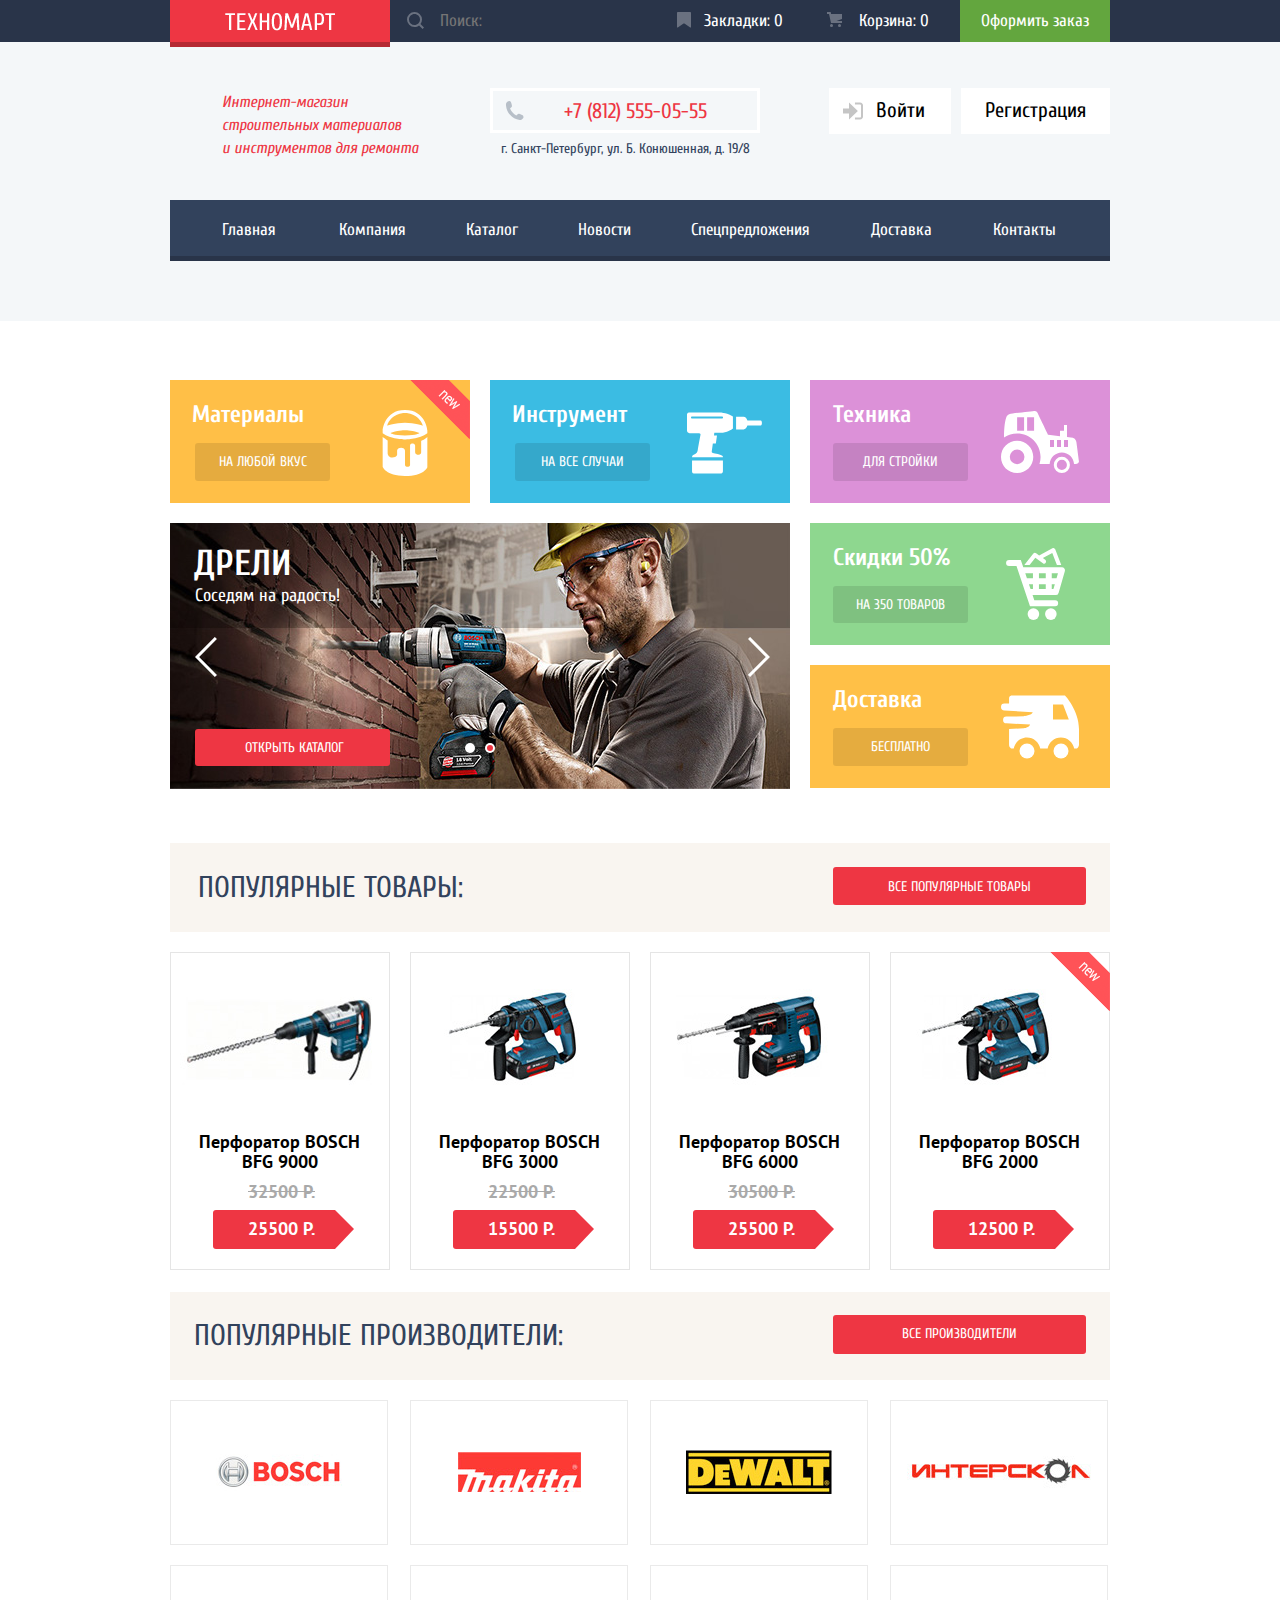
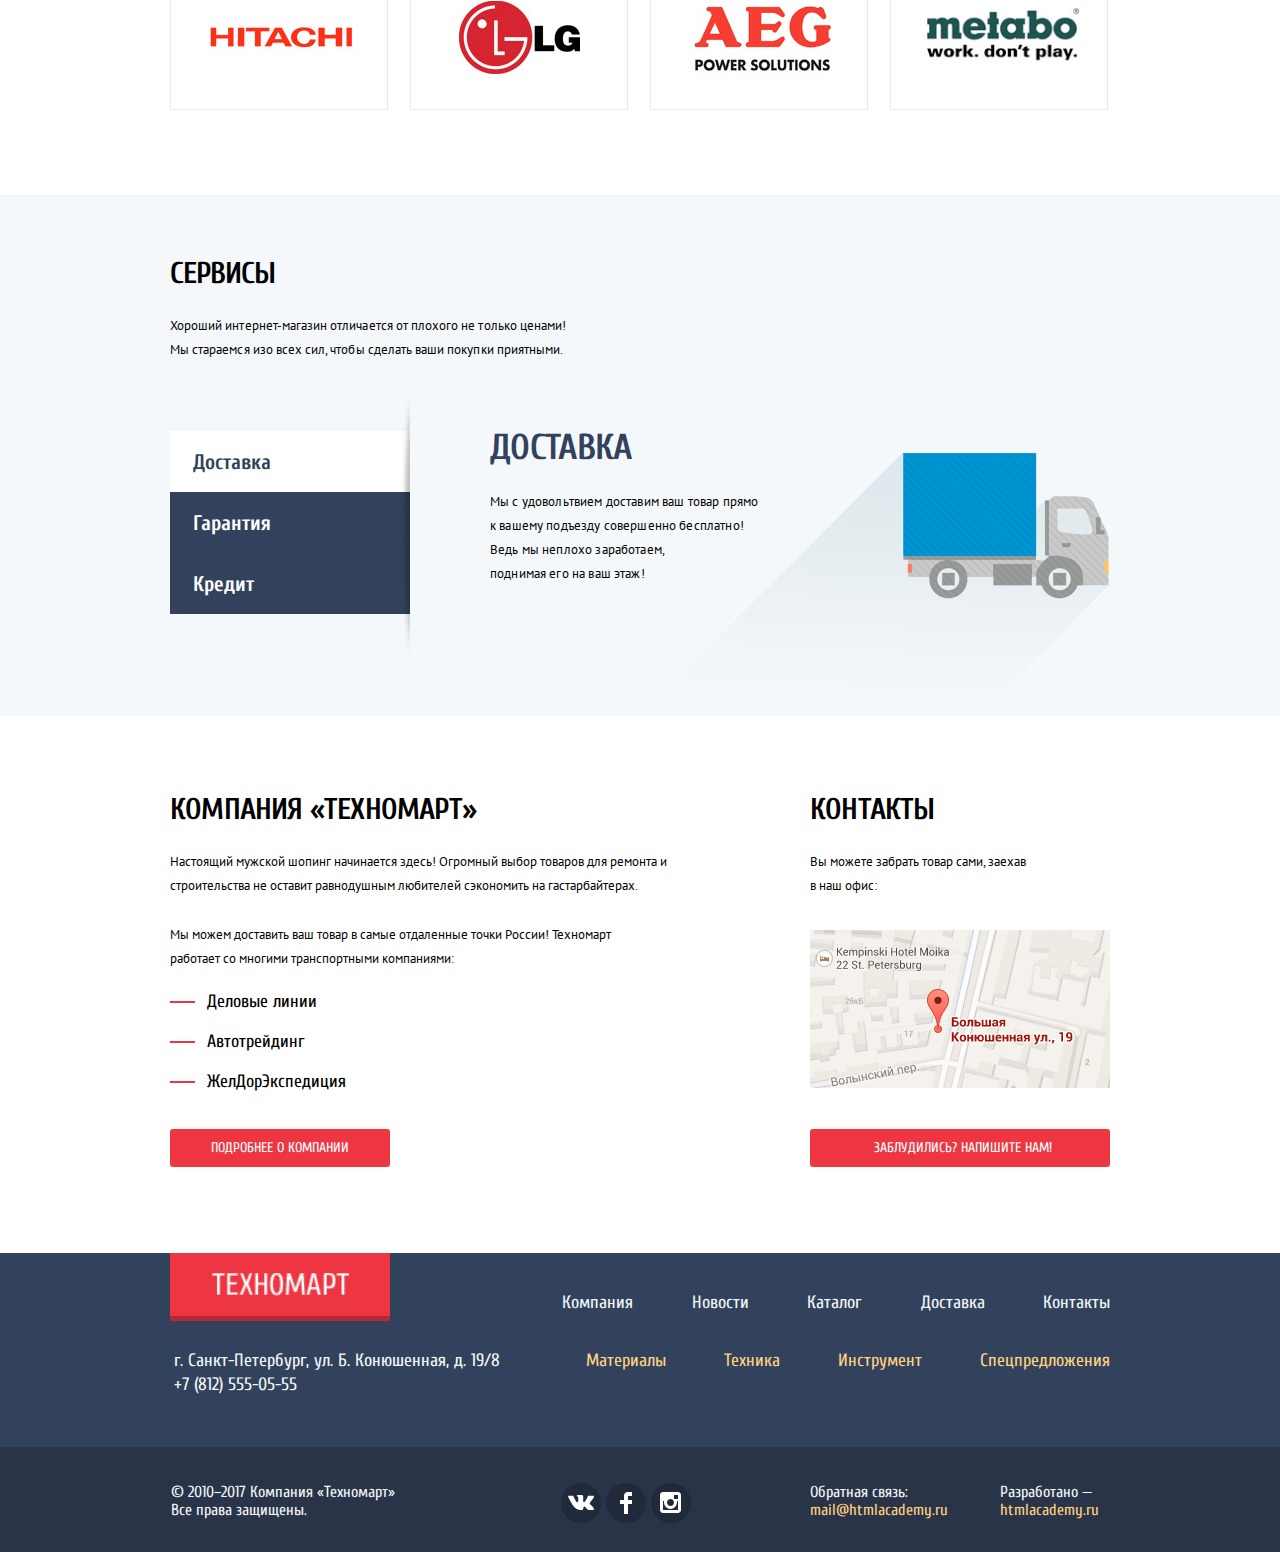
==== commit c2b04b0c: "Добавлен и подключен минифицированный джскрипт, добавлен курсор для радиобутон слайдера" ====
--- a/index.html
+++ b/index.html
@@ -131,8 +131,8 @@
               </a>
 
               <ul class="slider-indicator-list" aria-label="Переключение по слайдам">
-                <li class="slider-radio"><span class="visually-hidden">Слайд 1"</span></li>
-                <li class="slider-radio slider-radio-current"><span class="visually-hidden">Слайд 2"</span></li>
+                <li class="slider-radio" tabindex="0"><span class="visually-hidden">Слайд 1"</span></li>
+                <li class="slider-radio slider-radio-current" tabindex="0"><span class="visually-hidden">Слайд 2"</span></li>
               </ul>
 
             </li>
@@ -224,28 +224,28 @@
 
           <ul class="manufacturers-list" aria-label="Список производителей">
             <li class="manufacturers-item">
-              <a class="manufacturers-link" href="https://www.BOSCH.ru"><img class="manufacturers-picture" src="img/BOSCH.jpg" width="126" height="37" alt="BOSCH"></a>
-            </li>
-            <li class="manufacturers-item">
-              <a class="manufacturers-link" href="http://makita.ru"><img class="manufacturers-picture" src="img/Makita.jpg" width="123" height="40" alt="Makita"></a>
-            </li>
-            <li class="manufacturers-item">
-              <a class="manufacturers-link" href="http://www.dewalt.ru"><img class="manufacturers-picture" src="img/DeWALT.jpg" width="146" height="44" alt="DeWalt"></a>
+              <a class="manufacturers-link" href="https://www.BOSCH.ru"><img class="manufacturers-picture" src="img/bosch.jpg" width="126" height="37" alt="BOSCH"></a>
+            </li>
+            <li class="manufacturers-item">
+              <a class="manufacturers-link" href="http://makita.ru"><img class="manufacturers-picture" src="img/makita.jpg" width="123" height="40" alt="Makita"></a>
+            </li>
+            <li class="manufacturers-item">
+              <a class="manufacturers-link" href="http://www.dewalt.ru"><img class="manufacturers-picture" src="img/dewalt.jpg" width="146" height="44" alt="DeWalt"></a>
             </li>
             <li class="manufacturers-item">
               <a class="manufacturers-link" href="http://www.interskol.ru"><img class="manufacturers-picture" src="img/interskol.jpg" width="184" height="32" alt="Интерскол"></a>
             </li>
             <li class="manufacturers-item">
-              <a class="manufacturers-link" href="http://www.hitachi.ru/ru"><img class="manufacturers-picture" src="img/Hitachi.jpg" width="169" height="31" alt="Hitachi"></a>
-            </li>
-            <li class="manufacturers-item">
-              <a class="manufacturers-link" href="https://www.lg.com/ru"><img class="manufacturers-picture" src="img/LG.jpg" width="121" height="73" alt="LG"></a>
-            </li>
-            <li class="manufacturers-item">
-              <a class="manufacturers-link" href="https://aeg-line.ru"><img class="manufacturers-picture" src="img/AEG.jpg" width="151" height="96" alt="AEG Power solutions"></a>
-            </li>
-            <li class="manufacturers-item">
-              <a class="manufacturers-link" href="https://www.metabo.com/ru/ru/"><img class="manufacturers-picture" src="img/Metabo.jpg" width="155" height="59" alt="Metabo"></a>
+              <a class="manufacturers-link" href="http://www.hitachi.ru/ru"><img class="manufacturers-picture" src="img/hitachi.jpg" width="169" height="31" alt="Hitachi"></a>
+            </li>
+            <li class="manufacturers-item">
+              <a class="manufacturers-link" href="https://www.lg.com/ru"><img class="manufacturers-picture" src="img/lg.jpg" width="121" height="73" alt="LG"></a>
+            </li>
+            <li class="manufacturers-item">
+              <a class="manufacturers-link" href="https://aeg-line.ru"><img class="manufacturers-picture" src="img/aeg.jpg" width="151" height="96" alt="AEG Power solutions"></a>
+            </li>
+            <li class="manufacturers-item">
+              <a class="manufacturers-link" href="https://www.metabo.com/ru/ru/"><img class="manufacturers-picture" src="img/metabo.jpg" width="155" height="59" alt="Metabo"></a>
             </li>
           </ul>
         </section>
@@ -456,6 +456,6 @@
       </div>
     </section>
 
-    <script src="js/myJScript.js"></script>
+    <script src="js/myjscript.min.js"></script>
   </body>
 </html>
--- a/css/stylesheet.min.css
+++ b/css/stylesheet.min.css
@@ -1 +1 @@
-@-webkit-keyframes _animationPopup{0%{-webkit-transform:scale(0);transform:scale(0);opacity:0}65%{opacity:1}80%{-webkit-transform:scale(1.15);transform:scale(1.15)}90%{-webkit-transform:scale(0.90);transform:scale(0.90)}to{-webkit-transform:scale(1);transform:scale(1)}}@keyframes _animationPopup{0%{-webkit-transform:scale(0);transform:scale(0);opacity:0}65%{opacity:1}80%{-webkit-transform:scale(1.15);transform:scale(1.15)}90%{-webkit-transform:scale(0.90);transform:scale(0.90)}to{-webkit-transform:scale(1);transform:scale(1)}}@-webkit-keyframes shake{0%,100%{-webkit-transform:translateX(0);transform:translateX(0)}10%,30%,50%,70%,90%{-webkit-transform:translateX(-10px);transform:translateX(-10px)}20%,40%,60%,80%{-webkit-transform:translateX(10px);transform:translateX(10px)}}@keyframes shake{0%,100%{-webkit-transform:translateX(0);transform:translateX(0)}10%,30%,50%,70%,90%{-webkit-transform:translateX(-10px);transform:translateX(-10px)}20%,40%,60%,80%{-webkit-transform:translateX(10px);transform:translateX(10px)}}body{margin:0;padding:0;min-width:960px}a{text-decoration:none}.button{display:inline-block;font-family:'Cuprum',Arial,sans-serif;font-size:14px;line-height:17.5px;text-align:center;vertical-align:middle;text-transform:uppercase;color:#fff}.button:hover,.button:focus{background-color:#ca2c37}.button:active{background-color:#ba2732}.visually-hidden{position:absolute;width:1px;height:1px;margin:-1px;padding:0;border:0;white-space:nowrap;-webkit-clip-path:inset(100%);clip-path:inset(100%);clip:rect(0 0 0 0);overflow:hidden}.container{width:960px;margin:0 auto;padding:0 10px;-webkit-box-sizing:border-box;box-sizing:border-box}.main-header{padding-bottom:60px;background-color:#f4f7f9}.main-page .main-header{margin-bottom:59px}.inner-page .main-header{margin-bottom:22px}.main-header-panel{font-family:'Cuprum',Arial,sans-serif;font-size:17px;line-height:18px;color:#fff;background-color:#293449;margin-bottom:46px;display:-webkit-box;display:-ms-flexbox;display:flex;-ms-flex-wrap:wrap;flex-wrap:wrap}.main-header-wrapper{width:100%;background-color:#293449}.search-input,.main-header-panel-bookmarks,.main-header-panel-bookmarks-num,.main-header-panel-basket,.main-header-panel-makeorder{color:#fff;background-color:#293449}.main-header-panel-basket-num{background-color:inherit}.search-form{-webkit-box-flex:1;-ms-flex-positive:1;flex-grow:1;display:-webkit-box;display:-ms-flexbox;display:flex;-webkit-box-orient:horizontal;-webkit-box-direction:reverse;-ms-flex-direction:row-reverse;flex-direction:row-reverse;-webkit-box-align:stretch;-ms-flex-align:stretch;align-items:stretch}.search-input{border:0;-webkit-box-flex:1;-ms-flex-positive:1;flex-grow:1;outline:none}.search-label{padding:12px 14px 0 17px}.icon-search{opacity:.3;fill:#fff;background-color:transparent}.search-input::-webkit-input-placeholder{fill:#fff;opacity:1}.search-input:-ms-input-placeholder{fill:#fff;opacity:1}.search-input::-ms-input-placeholder{fill:#fff;opacity:1}.search-input::placeholder{fill:#fff;opacity:1}.search-input:hover,.search-input:hover ~ .search-label{color:#fff;background-color:#212a3a}.search-input:hover ~ .search-label .icon-search{opacity:1;background-color:transparent}.search-input:focus{color:#000;background-color:#fff}.search-input:focus ~ .search-label{background-color:#fff}.search-input:focus ~ .search-label .icon-search{opacity:1;fill:#ee3643}.search-input:active ~ .search-label .icon-search{opacity:.5;background-color:transparent}.main-logo,.bookmarks-no-empty{color:#fff;background-color:#ee3643}.main-header-panel-bookmarks,.main-header-panel-basket,.main-header-panel-makeorder{-webkit-box-sizing:border-box;box-sizing:border-box;padding:12px 0;width:150px}.main-header-panel-makeorder{text-align:center}.main-header-panel-bookmarks{position:relative;padding-left:44px}.main-header-panel-bookmarks::before{content:"";position:absolute;left:17px;top:12px;width:14px;height:17px;opacity:.3;background-image:url(../img/icon-bookmark.svg);background-repeat:no-repeat;background-position:0 0}.main-header-panel-basket{position:relative;padding-left:49px}.main-header-panel-basket::before{content:"";position:absolute;left:17px;top:12px;width:15px;height:15px;opacity:.3;background-image:url(../img/icon-cart.svg);background-repeat:no-repeat;background-position:0 0}.main-header-panel-bookmarks:hover::before,.main-header-panel-bookmarks:focus::before,.main-header-panel-basket:hover::before,.main-header-panel-basket:focus::before{content:"";opacity:1}.main-header-panel-bookmarks:active::before,.main-header-panel-basket:active::before{content:"";opacity:.5}.main-logo{margin-bottom:-5px;padding:13px 0 11px;width:220px;text-align:center;-webkit-box-shadow:inset 0 -5px rgba(0,0,0,0.24);box-shadow:inset 0 -5px rgba(0,0,0,0.24)}.logo-footer{margin-right:auto;padding:20px 0 18px;-webkit-box-shadow:inset 0 -5px rgba(0,0,0,0.24);box-shadow:inset 0 -5px rgba(0,0,0,0.24)}.main-logo:hover,.main-logo:focus{color:#fff;background-color:#ca2c37}.main-logo:active{color:#fff;background-color:#ba2732}.search-input:hover,.main-header-panel-bookmarks:hover,.main-header-panel-bookmarks:focus,.main-header-panel-basket:hover,.main-header-panel-basket:focus{color:#fff;background-color:#212a3a}.search-input:focus{color:#000;background-color:#fff}.main-header-panel-bookmarks:active,.main-header-panel-basket:active{color:rgba(255,255,255,0.6);background-color:#161d29}.main-header-panel-makeorder{color:#fff;background-color:#63a63e}.main-header-panel-makeorder:hover,.main-header-panel-makeorder:focus{color:#fff;background-color:#5fbb2d}.main-header-panel-makeorder:active{color:rgba(255,255,255,0.5);background-color:#518534}.main-header-middle{font-family:'Cuprum',Arial,sans-serif;font-size:21px;line-height:21px;color:#000;background-color:#f4f7f9;display:-webkit-box;display:-ms-flexbox;display:flex;-ms-flex-wrap:wrap;flex-wrap:wrap;-webkit-box-pack:end;-ms-flex-pack:end;justify-content:flex-end;margin-bottom:39px}.main-header-middle-descriptoin{margin:0;padding:0;padding-top:3px;width:200px;font-family:inherit;font-size:16px;font-style:italic;line-height:23px;color:#ee3643}.main-header-middle-info{margin-left:68px;width:270px;display:-webkit-box;display:-ms-flexbox;display:flex;-webkit-box-orient:vertical;-webkit-box-direction:normal;-ms-flex-direction:column;flex-direction:column;-webkit-box-pack:justify;-ms-flex-pack:justify;justify-content:space-between}.main-header-middle-tel{margin:0;margin-bottom:4px;padding:10px 0 8px 71px;font:inherit;color:#ee3643;border:3px solid #fff;background-image:url(../img/icon-phone.svg);background-repeat:no-repeat;background-position:12px 10px}.main-header-middle-address{margin:0;padding:0;font-family:inherit;font-size:14px;line-height:24px;text-align:center;color:#32425c}.user-navigation,.site-navigation{list-style:none;margin:0;padding:0}.user-navigation-login{margin:0;margin-left:50px;padding:0;width:299px;list-style:none;display:-webkit-box;display:-ms-flexbox;display:flex;-ms-flex-wrap:wrap;flex-wrap:wrap}.user-general-panel{display:-webkit-box;display:-ms-flexbox;display:flex;-ms-flex-wrap:nowrap;flex-wrap:nowrap;-webkit-box-pack:justify;-ms-flex-pack:justify;justify-content:space-between;width:100%;height:45px;margin-bottom:1px;background-color:#fff}.user-navigation-login .user-navigation-item:nth-child(2){margin-left:18px;margin-right:32px}.user-navigation-login .user-navigation-item:nth-child(3){white-space:nowrap;position:relative}.user-navigation-login .user-navigation-item:nth-child(3)::before{content:"";position:absolute;top:10px;left:-17px;width:4px;height:4px;background-color:#32425c;border-radius:50%}.user-navigation-login .user-navigation-orders,.user-navigation-login .user-navigation-privatearea{text-decoration:underline}.user-navigation{margin-left:69px;width:281px;color:#000;display:-webkit-box;display:-ms-flexbox;display:flex;-ms-flex-wrap:wrap;flex-wrap:wrap;-webkit-box-pack:justify;-ms-flex-pack:justify;justify-content:space-between}.user-navigation-item{color:#32425c}.user-navigation-login-link,.user-navigation-registration-link,.user-navigation-profile-link{font:inherit;text-transform:none;color:#000;background-color:#fff}.user-navigation-login-link{position:relative;padding:12px 26px 13px 47px}.icon-login{position:absolute;width:20px;height:20px;top:13px;left:14px;fill:#c5c5c5}.user-navigation-registration-link{padding:12px 24px 13px}.user-navigation-profile-link{position:relative;padding:12px 26px 5px 46px}.user-navigation-logout-link{-webkit-box-flex:1;-ms-flex-positive:1;flex-grow:1}.icon-user{position:absolute;top:13px;left:13px;fill:#c5c5c5}.icon-logout{margin-top:14px;margin-left:11px;fill:#c5c5c5}.user-navigation-logout-link:hover .icon-logout,.user-navigation-logout-link:focus .icon-logout,.user-navigation-profile-link:hover .icon-user,.user-navigation-profile-link:focus .icon-user{fill:#32425c}.user-navigation-profile-link:active,.user-navigation-logout-link:active{opacity:.3}.user-navigation-orders,.user-navigation-privatearea{font-family:'Cuprum',Arial,sans-serif;font-size:16px;line-height:18px;color:#32425c}.user-navigation-orders:hover,.user-navigation-orders:focus,.user-navigation-privatearea:hover,.user-navigation-privatearea:focus{color:#ee3643}.user-navigation-orders:active,.user-navigation-privatearea:active{opacity:.3}.user-navigation-login-link:hover,.user-navigation-login-link:focus,.user-navigation-registration-link:hover,.user-navigation-registration-link:focus{color:#ee3643;background-color:#fff}.user-navigation-login-link:hover .icon-login,.user-navigation-login-link:focus .icon-login{fill:#32425c}.user-navigation-login-link:active,.user-navigation-registration-link:active{color:rgba(0,0,0,0.3);background-color:#fff}.site-navigation{font-family:inherit;font-size:17px;line-height:17px;color:#fff;background-color:#32425c;display:-webkit-box;display:-ms-flexbox;display:flex;-ms-flex-wrap:wrap;flex-wrap:wrap}.site-navigation .site-navigation-link{display:block;padding-top:21px;padding-bottom:23px;text-align:center;font-family:'Cuprum',Arial,sans-serif;font-size:17px;line-height:17px;color:#fff;-webkit-box-shadow:inset 0 -5px 0 0 #293449;box-shadow:inset 0 -5px 0 0 #293449}.site-navigation-item{-webkit-box-flex:1;-ms-flex-positive:1;flex-grow:1}.site-navigation-item:first-child .site-navigation-link{padding-left:52px;padding-right:33px}.site-navigation-item:nth-child(2) .site-navigation-link{padding-left:30px;padding-right:30px}.site-navigation-item:nth-child(3) .site-navigation-link{padding-left:30px;padding-right:30px}.site-navigation-item:nth-child(4) .site-navigation-link{padding-left:30px;padding-right:30px}.site-navigation-item:nth-child(5) .site-navigation-link{padding-left:29px;padding-right:30px}.site-navigation-item:nth-child(6) .site-navigation-link{padding-left:31px;padding-right:31px}.site-navigation-item:nth-child(7) .site-navigation-link{padding-left:30px;padding-right:54px}.site-navigation-link:hover,.site-navigation-link:focus{background-color:#293449}.site-navigation-link:active{color:rgba(255,255,255,0.5);background-color:#1d2739}.breadcrumps{list-style:none;margin:0;margin-bottom:19px;padding:0;font-family:'PT Sans',Arial,sans-serif;font-size:14px;line-height:17.5px;text-transform:uppercase;color:#000;background-color:#fff;display:-webkit-box;display:-ms-flexbox;display:flex;-ms-flex-wrap:wrap;flex-wrap:wrap;-webkit-box-align:start;-ms-flex-align:start;align-items:flex-start}.breadcrumps-link{color:inherit;margin-right:16px}.breadcrumps-item:first-child .breadcrumps-link{display:inline-block;width:15px;text-indent:-2000px;vertical-align:middle;background-image:url(../img/icon-home.svg);background-repeat:no-repeat;background-position:-2px 2px}.breadcrumps-item:not(:first-child){position:relative}.breadcrumps-item:not(:first-child)::before{content:"";position:absolute;top:2px;left:-23px;width:8px;height:12px;background-image:url(../img/icon-right-small.svg);background-repeat:no-repeat;background-position:50% 50%}.breadcrumps-item:not(:last-child){margin-right:21px}.promo-block{display:-webkit-box;display:-ms-flexbox;display:flex;-ms-flex-wrap:wrap;flex-wrap:wrap;-webkit-box-align:start;-ms-flex-align:start;align-items:flex-start;margin-bottom:35px}.promo-list,.promo-slider-list,.promo-offers-list{list-style:none;margin:0;padding:0;font-family:'Cuprum',Arial,sans-serif;font-size:14px;line-height:17.5px;color:#fff}.promo-list{width:620px;margin-right:20px;display:-webkit-box;display:-ms-flexbox;display:flex;-ms-flex-wrap:wrap;flex-wrap:wrap}.promo-item{position:relative;-webkit-box-flex:1;-ms-flex-positive:1;flex-grow:1;margin-bottom:20px}.promo-item .flag{position:absolute;width:60px;height:59px;text-indent:-1000px;top:0;right:0;overflow:hidden;z-index:3}.flag-new{background-image:url(../img/new-flag.png);background-repeat:no-repeat;background-position:0 0}.promo-item:first-child{margin-right:20px}.promo-offers-list{-webkit-box-flex:1;-ms-flex-positive:1;flex-grow:1}.promo-list .promo-item-title,.promo-offers-list .promo-item-title{font-family:inherit;font-weight:700;font-size:24px;line-height:30px}.promo-list .promo-item-title{margin:20px 0 13px 22px}.promo-offers-list .promo-item-title{margin:19px 0 13px 22px}.promo-slider-list{width:620px}.promo-slider-list .promo-slider-header{font-family:inherit;font-weight:700;font-size:36px;line-height:36px;margin:22px 0 0 24px;text-transform:uppercase}.promo-slider-list .promo-slider-p{font-family:inherit;font-size:18px;line-height:24px;margin:2px 0 0 25px}.promo-slider-item{position:relative}.promo-slider-item:not(:first-child){display:none}.promo-slider-picture{position:absolute;top:-23px;left:0;z-index:-1}.btn-promo{width:135px;border-radius:3px;margin-left:25px;margin-bottom:22px;padding-top:10px;padding-bottom:10px;background-color:rgba(0,0,0,0.1)}.btn-promo:hover,.btn-promo:focus{opacity:.2}.btn-promo:active{opacity:.3}.promo-offers-list .btn-promo{margin-left:22px;margin-bottom:21px;padding-top:10px;padding-bottom:10px}.promo-slider-btn-open{display:inline-block;-webkit-box-sizing:border-box;box-sizing:border-box;padding-top:10px;padding-bottom:10px;padding-left:4px;width:195px;border-radius:3px;vertical-align:middle;position:absolute;top:183px;left:25px;background-color:#ee3643}.promo-slider-btnleft,.promo-slider-btnright{position:absolute;display:block;top:113px;width:22px;height:40px;background-repeat:no-repeat;background-position:0 0}.promo-slider-btnleft{background-image:url(../img/icon-left.svg);left:25px}.promo-slider-btnright{background-image:url(../img/icon-right.svg);right:20px}.slider-indicator-list{list-style:none;position:absolute;top:219px;left:255px;display:-webkit-box;display:-ms-flexbox;display:flex}.slider-radio{position:relative;margin-right:10px;width:10px;height:10px;border-radius:50%;background-color:#fff}.slider-radio::before{content:"";position:absolute;display:none;top:2px;left:2px;width:6px;height:6px;border-radius:50%;background-color:#ee3643}.slider-radio-current::before{display:block}.promo-list .promo-item:first-child{background-color:#ffbf47;background-image:url(../img/icon-1.svg);background-repeat:no-repeat;background-position:212px 30px;background-size:46px 66px}.promo-list .promo-item:nth-child(2){background-color:#3bbce3;background-image:url(../img/icon-2.svg);background-repeat:no-repeat;background-position:197px 30px;background-size:75px 66px}.promo-list .promo-item:last-child{margin-top:1px}.promo-offers-item{margin:0;margin-bottom:20px;padding:0;border:1px solid transparent}.promo-offers-list .promo-offers-item:first-child{background-color:#dc91d8;background-image:url(../img/icon-3.svg);background-repeat:no-repeat;background-position:190px 22px;background-size:78px 78px}.promo-offers-list .promo-offers-item:nth-child(2){background-color:#8ed78f;background-image:url(../img/icon-4.svg);background-repeat:no-repeat;background-position:191px 24px;background-size:67px 72px}.promo-offers-list .promo-offers-item:last-child{background-color:#ffc047;background-image:url(../img/icon-5.svg);background-repeat:no-repeat;background-position:190px 28px;background-size:78px 66px}.caption-of-caticory{font-family:'Cuprum',Arial,sans-serif;font-size:30px;line-height:30px;font-weight:400;text-transform:uppercase;color:#32425c;background-color:#f9f5f0;margin:0;margin-bottom:20px;display:-webkit-box;display:-ms-flexbox;display:flex;-webkit-box-pack:justify;-ms-flex-pack:justify;justify-content:space-between;-webkit-box-align:center;-ms-flex-align:center;align-items:center}.caption-of-category-populargoods{margin-left:28px;margin-top:30px;margin-bottom:29px}.caption-of-category-manufacturers{margin-left:24px;margin-top:29px;margin-bottom:29px}.caption-of-category-btn{display:inline-block;min-width:243px;margin-top:-2px;margin-right:24px;border-radius:3px;font-family:inherit;font-size:14px;line-height:17.5px;font-weight:inherit;vertical-align:middle;color:#fff;background-color:#ee3643}.goods-btn{padding:11px 5px 10px}.manufacturers-btn{padding:10px 5px 11px}.catalog-caption-category{font-family:'Cuprum',Arial,sans-serif;font-size:30px;line-height:30px;letter-spacing:-.9px;text-transform:uppercase;margin:0;margin-bottom:20px;padding:29px 0 29px 28px;color:#32425c;background-color:#f2f6f8}.сatalog{width:700px}.goods-list{list-style:none;margin:0;margin-bottom:1px;padding:0;min-height:339px;display:-webkit-box;display:-ms-flexbox;display:flex;-ms-flex-wrap:wrap;flex-wrap:wrap}.inner-page .goods-list{margin-bottom:40px}.goods-item{margin-right:20px;margin-bottom:23px;width:220px}.inner-page .goods-item:nth-child(3n){margin-right:0}.main-page .goods-item:nth-child(4n){margin-right:0}.goods-item-card{position:relative;display:-webkit-box;display:-ms-flexbox;display:flex;-webkit-box-orient:vertical;-webkit-box-direction:normal;-ms-flex-direction:column;flex-direction:column;text-align:center;font-family:"PT Sans",Arial,sans-serif;font-size:18px;line-height:20px;font-weight:700;height:100%;border:1px solid #e5e5e5;color:#000;background-color:#fff}.goods-item-card .flag{position:absolute;width:60px;height:59px;text-indent:-1000px;top:-1px;right:-1px;overflow:hidden;z-index:3}.goods-item-action-bottons{display:none;position:absolute;top:-12px;left:0;width:218px;height:88px;padding:40px 0;background-color:rgba(255,255,255,1);z-index:1}.goods-item-picture{max-width:100%;margin-top:4px;margin-bottom:35px;margin-left:1px;-webkit-box-ordinal-group:0;-ms-flex-order:-1;order:-1}.goods-item-card .goods-item-title{font-family:'PT Sans',Arial,sans-serif;font-size:18px;line-height:20px;font-weight:700;color:#000;min-height:40px;margin:0 20px 15px 19px}.goods-item-price-old{font-family:inherit;font-size:17.5px;line-height:17.5px;font-weight:inherit;margin-top:-4px;margin-bottom:8px;margin-left:3px;text-transform:uppercase;text-decoration:line-through;text-align:center;color:#a9a9a9}.goods-item-price-current{font-family:inherit;font-size:17.5px;line-height:17.5px;font-weight:inherit;position:relative;margin-top:auto;margin-bottom:20px;margin-left:42px;padding:10px 0 11px;width:137px;text-transform:uppercase;text-align:center;color:#fff;background-color:#ee3643;border-top-left-radius:3px;border-bottom-left-radius:3px}.goods-item-price-current::after{content:"";position:absolute;top:0;left:122px;border:19px solid #ee3643;border-right:transparent;border-top-color:#fff;border-bottom-color:#fff;border-bottom-width:20px}.goods-item-card:hover,.goods-item-card:focus{-webkit-box-shadow:0 10px 25px rgba(41,52,73,0.5);box-shadow:0 10px 25px rgba(41,52,73,0.5)}.goods-item-card:hover .goods-item-action-bottons,.goods-item-card:focus .goods-item-action-bottons{display:block}.goods-item-btn-buy,.goods-item-btn-inbookmarks{display:block;width:135px;-webkit-box-sizing:border-box;box-sizing:border-box;margin:0 auto;margin-bottom:7px;padding:9px 0 10px}.goods-item-btn-buy{font-family:"Cuprum",Arial,sans-serif;font-size:14px;line-height:18px;color:#fff;border-radius:3px;background-color:#63a63e;-webkit-box-shadow:inset 0 -3px 0 0 #367315;box-shadow:inset 0 -3px 0 0 #367315}.goods-item-btn-buy:hover,.goods-item-btn-buy:focus{background-color:#5fbb2d;-webkit-box-shadow:inset 0 -3px 0 0 #367315;box-shadow:inset 0 -3px 0 0 #367315}.goods-item-btn-buy:active{background-color:#518534}.goods-item-btn-inbookmarks{font-family:"Cuprum",Arial,sans-serif;font-size:14px;line-height:18px;color:#32425c;border-radius:3px;background-color:#fff;-webkit-box-shadow:inset 0 0 0 2px #63a63e;box-shadow:inset 0 0 0 2px #63a63e}.goods-item-btn-inbookmarks:hover,.goods-item-btn-inbookmarks:focus{-webkit-box-shadow:inset 0 0 0 2px #32425c;box-shadow:inset 0 0 0 2px #32425c;background-color:#fff}.goods-item-btn-inbookmarks:active{opacity:.3;-webkit-box-shadow:inset 0 0 0 2px #32425c;box-shadow:inset 0 0 0 2px #32425c;background-color:#fff}.catalog-columns{display:-webkit-box;display:-ms-flexbox;display:flex;-ms-flex-wrap:wrap;flex-wrap:wrap;-webkit-box-pack:justify;-ms-flex-pack:justify;justify-content:space-between}.manufacturers-list{list-style:none;margin:0;margin-bottom:65px;padding:0;display:-webkit-box;display:-ms-flexbox;display:flex;-ms-flex-wrap:wrap;flex-wrap:wrap;-webkit-box-pack:start;-ms-flex-pack:start;justify-content:flex-start;min-height:310px}.manufacturers-item{width:220px;min-height:145px;margin-right:20px;margin-bottom:20px}.manufacturers-item:nth-child(4n){margin-right:0}.manufacturers-item:nth-child(5) .manufacturers-link,.manufacturers-item:nth-child(7) .manufacturers-link,.manufacturers-item:nth-child(8) .manufacturers-link{padding-left:7px}.manufacturers-link{display:-webkit-box;display:-ms-flexbox;display:flex;-webkit-box-sizing:border-box;box-sizing:border-box;-webkit-box-pack:center;-ms-flex-pack:center;justify-content:center;-webkit-box-align:center;-ms-flex-align:center;align-items:center;width:218px;height:100%;text-align:center;background-color:#fff;border:1px solid #eaeaea}.manufacturers-link:hover,.manufacturers-link:focus{background-color:#fff;-webkit-box-shadow:0 10px 25px 0 rgba(41,52,73,0.5);box-shadow:0 10px 25px 0 rgba(41,52,73,0.5)}.manufacturers-link:active{background-color:#fff;-webkit-box-shadow:0 4px 10px 0 rgba(41,52,73,0.5);box-shadow:0 4px 10px 0 rgba(41,52,73,0.5);opacity:.3}.services-wrapper{width:100%;background-color:#f4f8fa}.services{margin-bottom:54px;margin-left:auto;margin-right:auto;padding-top:40px;width:940px;color:#000;background-color:#f4f8fa}.services-title{font-family:"Cuprum",Arial,sans-serif;font-size:30px;line-height:30px;text-transform:uppercase;letter-spacing:-1px}.service-p{font-family:'PT Sans',Arial,sans-serif;font-size:13px;line-height:24px;letter-spacing:.05px;color:#000;width:400px;margin-bottom:53px}.services-flex{display:-webkit-box;display:-ms-flexbox;display:flex}.service-list{margin-right:80px;position:relative}.service-list::after{position:absolute;content:"";top:-42px;right:0;width:10px;height:280px;background-image:url(../img/vertical-line.png);background-repeat:no-repeat;background-position:0 0}.service-list,.service-sublist{list-style:none;margin-bottom:102px;padding:0}.service-button{width:240px;height:61px;border:0;text-align:left;padding-left:23px;font-family:'Cuprum',Arial,sans-serif;font-size:21px;line-height:30px;font-weight:700;color:#fff;background-color:#32425c}.service-sublist{-webkit-box-flex:1;-ms-flex-positive:1;flex-grow:1;margin:0;margin-top:15px}.sublist-item-title{margin-top:0}.service-sublist-item-p,.service-sublist-item-p1,.service-sublist-item-p2{font-family:'PT Sans',Arial,sans-serif;font-size:13px;line-height:24px;color:#000;margin:0}.service-sublist-item-p{width:375px}.service-sublist-item-p1{width:275px;letter-spacing:.15px}.service-sublist-item-p2{margin-bottom:27px;width:280px}.service-item-current .service-button,.service-button:active{color:#32425c;background-color:#fff}.service-button:hover,.service-button:focus{color:#fff;background-color:#293449}.service-sublist .sublist-item-title{font-family:"Cuprum",Arial,sans-serif;font-size:36px;line-height:36px;text-transform:uppercase;letter-spacing:-.7px;margin-bottom:24px;color:#32425c}.service-sublist-item{min-height:269px}.sublist-item-delivery{background-color:inherit;background-image:url(../img/background-delivery.png);background-repeat:no-repeat;background-position:151px 23px}.sublist-item-warranty{display:none;background-color:inherit;background-image:url(../img/background-warranty.png);background-repeat:no-repeat;background-position:229px 3px}.sublist-item-credit{display:none;background-color:inherit;background-image:url(../img/background-credit.png);background-repeat:no-repeat;background-position:100% 0}.btn-credit{display:inline-block;-webkit-box-sizing:border-box;box-sizing:border-box;padding-top:10px;width:195px;min-height:38px;border-radius:3px;font-family:'Cuprum',Arial,sans-serif;font-size:14px;line-height:17.5px;font-weight:inherit;vertical-align:middle;color:#fff;background-color:#ee3643}.inform-flex{display:-webkit-box;display:-ms-flexbox;display:flex;margin-bottom:73px}.about-us,.contacts{font-family:'PT Sans',Arial,sans-serif;font-size:13px;line-height:24px;color:#000}.about-us{margin-right:100px}.about-us-title,.contacts-title{font-family:'Cuprum',Arial,sans-serif;font-size:30px;line-height:30px;text-transform:uppercase;letter-spacing:-.8px;color:#000}.about-us-p{margin-bottom:25px}.about-us-p + .about-us-p{margin-bottom:21px;width:445px}.company-delivery-list{font-family:'Cuprum',Arial,sans-serif;font-size:18px;line-height:20px;margin-bottom:37px;padding-left:37px;color:#000;list-style:none}.company-delivery-item{position:relative;margin-bottom:20px}.company-delivery-item::before{content:"";position:absolute;top:9px;left:-37px;width:25px;height:2px;background-color:#ee3643}.company-delivery-btn{display:block;width:220px;padding:10px 0;border-radius:3px}.company-delivery-btn,.contacts-btn{background-color:#ee3643}.company-delivery-btn:hover,.company-delivery-btn:focus,.contacts-btn:hover,.contacts-btn:focus{background-color:#ca2c37}.company-delivery-btn:active,.contacts-btn:active{background-color:#ba2732}.contacts-p{margin-bottom:32px;padding-right:80px}.contacts-map-link{display:block;margin-bottom:41px}.contacts-map-picture{display:block}.contacts-btn{display:block;margin:0;padding:10px 0 10px 6px;border-radius:3px}.main-footer{color:#f1f5f7;background-color:#32425c}.footer-top,.footer-middle{font-family:'Cuprum',Arial,sans-serif;font-size:18px;line-height:24px;display:-webkit-box;display:-ms-flexbox;display:flex;-webkit-box-pack:justify;-ms-flex-pack:justify;justify-content:space-between;-webkit-box-align:start;-ms-flex-align:start;align-items:flex-start;margin-bottom:33px}.footer-middle{margin-bottom:50px}.footer-middle-info{margin-right:auto}.footer-middle-p{margin:0;margin-left:4px;padding:0}.footer-top-nav-list,.footer-promo-navigation{list-style:none}.footer-top-nav-list{display:-webkit-box;display:-ms-flexbox;display:flex;-ms-flex-wrap:wrap;flex-wrap:wrap;-webkit-box-pack:justify;-ms-flex-pack:justify;justify-content:space-between;margin:0;margin-top:-4px;padding:0;width:548px}.footer-top-nav-item{margin-top:42px}.footer-top-nav-item:not(:first-child),.footer-promo-item:not(:first-child){margin-left:10px}.footer-site-link{color:#f1f5f7;background-color:#32425c}.footer-site-link:hover,.footer-site-link:focus{-webkit-text-decoration-line:underline;text-decoration-line:underline}.footer-site-link:active{-webkit-text-decoration-line:none;text-decoration-line:none;color:rgba(241,245,247,0.5)}.footer-promo-navigation{display:-webkit-box;display:-ms-flexbox;display:flex;-ms-flex-wrap:wrap;flex-wrap:wrap;-webkit-box-pack:justify;-ms-flex-pack:justify;justify-content:space-between;margin:0;padding:0;width:524px}.footer-promo-link{color:#ffd180;background-color:#32425c}.footer-promo-link:hover,.footer-promo-link:focus{-webkit-text-decoration-line:underline;text-decoration-line:underline}.footer-promo-link:active{color:rgba(255,209,128,0.5)}.footer-bottom{font-family:'Cuprum',Arial,sans-serif;font-size:16px;line-height:18px;padding:32px 0 29px;background-color:#293449}.footer-bottom-wrapper{display:-webkit-box;display:-ms-flexbox;display:flex;-webkit-box-pack:start;-ms-flex-pack:start;justify-content:flex-start;-webkit-box-align:center;-ms-flex-align:center;align-items:center}.social-list{list-style:none;margin:0 auto;padding:0;padding-top:4px;display:-webkit-box;display:-ms-flexbox;display:flex;-ms-flex-wrap:wrap;flex-wrap:wrap}.social-item{margin:0 2.5px}.social-link{display:inline-block;width:40px;height:40px;border-radius:50%;vertical-align:middle;background-color:#212a3a}.social-item:first-child .social-link{background-image:url(../img/icon-vk.svg);background-repeat:no-repeat;background-position:50%}.social-item:nth-child(2) .social-link{background-image:url(../img/icon-fb.svg);background-repeat:no-repeat;background-position:50%}.social-item:last-child .social-link{background-image:url(../img/icon-insta.svg);background-repeat:no-repeat;background-position:50%}.social-link:hover,.social-link:focus,.social-link:active{background-color:#ee3643}.footer-link,.developedby-link{color:#ffd180}.footer-link:hover,.footer-link:focus,.developedby-link:hover,.developedby-link:focus{-webkit-text-decoration-line:underline;text-decoration-line:underline}.footer-link:active,.developedby-link:active{-webkit-text-decoration-line:none;text-decoration-line:none;color:#ee3643}.copyright{margin:0 30px 0 1px;padding:0;width:240px}.feedback,.developedby{margin:0;padding:0}.feedback{margin-right:50px;width:140px}.developedby{width:110px}.filters{font-family:'PT Sans',Arial,sans-serif;font-size:13px;line-height:18px;text-transform:uppercase;width:220px;color:#000;background-color:#fff}.filter-title{margin:0;margin-bottom:10px;padding:10px 0 11px 18px;font:inherit;background-color:#f7f3ec;border-radius:3px}.price-title,.manufacturers-title,.energy-title{font-family:inherit;font-size:17px;line-height:30px;font-weight:700;margin-bottom:14px}.energy-title{letter-spacing:.6px}.range-body{width:100%;height:80px;border-radius:3px;margin-bottom:10px;padding:39px 20px;-webkit-box-sizing:border-box;box-sizing:border-box;background-color:#f7f3ec}.range-scale{width:180px;height:2px;background-color:#d7dcde}.range-scale-current{position:relative;margin-left:10px;width:140px;height:2px;background-color:#00ca74}.range-sliders{position:absolute;top:-9px;width:4px;height:4px;border:8px solid #fff;border-radius:50%;background-color:#ababab;-webkit-box-shadow:0 2px 1px 0 rgba(0,0,0,0.2);box-shadow:0 2px 1px 0 rgba(0,0,0,0.2);cursor:pointer}.range-slider-min{left:-9px}.range-slider-max{right:-9px}.price-input{-webkit-box-sizing:border-box;box-sizing:border-box;padding-top:0;padding-bottom:5px;padding-left:3px;width:95px;height:38px;border:none;border-radius:3px;font-family:'PT Sans',Arial,sans-serif;font-size:17.5px;line-height:17.5px;text-align:center;background-color:#f7f3ec}.decorotive-dash{width:10px;height:1px;background-color:#444}.price-min-max-number{margin:0;display:-webkit-box;display:-ms-flexbox;display:flex;-webkit-box-pack:justify;-ms-flex-pack:justify;justify-content:space-between;-webkit-box-align:center;-ms-flex-align:center;align-items:center}.filter-by-price,.filter-by-manufacturers,.filter-by-energy{margin:0;padding:0;border:none}.filter-by-price{padding-bottom:25px;margin-bottom:15px;border-bottom:1px solid #e5e5e5}.filter-by-manufacturers{padding-bottom:5px;margin-bottom:14px;border-bottom:1px solid #e5e5e5}.filter-by-energy{margin-bottom:59px}.filter-list{font-family:'PT Sans',Arial,sans-serif;font-size:15px;line-height:20px;list-style:none;margin:0;padding:0;padding-left:34px}.filter-item{position:relative;margin-bottom:20px}.filter-checkbox-label,.filter-checkbox-label::before,.filter-label-radio,.filter-label-radio::before{cursor:pointer}.filter-checkbox-label::before{content:"";position:absolute;top:-2px;left:-34px;width:26px;height:23px;background-image:url(../img/checkbox-off.svg);background-repeat:no-repeat;background-position:0 0;opacity:.6}.filter-input-checkbox:checked + .filter-checkbox-label::before{background-image:url(../img/checkbox-on.svg);background-repeat:no-repeat;background-position:0 0;opacity:.6}.filter-label-radio::before{content:"";position:absolute;top:-2px;left:-35px;width:25px;height:25px;background-image:url(../img/radio-off.svg);background-repeat:no-repeat;background-position:0 0;opacity:.6}.filter-input-radio:checked + .filter-label-radio::before{background-image:url(../img/radio-on.svg);background-repeat:no-repeat;background-position:0 0;opacity:.6}.filter-input-checkbox:focus + .filter-checkbox-label::before,.filter-input-radio:focus + .filter-label-radio::before{border-color:#663d15;outline:thin dotted;outline:5px auto -webkit-focus-ring-color;opacity:1}.filter-input-checkbox:checked + .filter-checkbox-label:hover::before,.filter-checkbox-label:hover::before,.filter-input-radio:checked + .filter-label-radio:hover::before,.filter-label-radio:hover::before{opacity:1}.filter-input-checkbox:disabled + .filter-checkbox-label,.filter-input-checkbox:disabled + .filter-checkbox-label::before,.filter-input-radio:disabled + .filter-label-radio,.filter-input-radio:disabled + .filter-label-radio::before{opacity:.4}.btn-show{font:inherit;width:140px;height:38px;color:#000;background-color:#fff;border:1px solid #e5e5e5;border-radius:3px}.btn-show:hover,.btn-show:focus{color:#000;background-color:#fff;border:1px solid #bdc6ca;outline:none}.btn-show:active{color:#000;background-color:#fff;border:1px solid #ee3643;outline:none}.sorting{font-family:'PT Sans',Arial,sans-serif;font-size:13px;line-height:18px;text-transform:uppercase;margin-bottom:20px;width:700px;color:#000;background-color:#f7f3ec;border-radius:3px;display:-webkit-box;display:-ms-flexbox;display:flex;-ms-flex-wrap:wrap;flex-wrap:wrap;-webkit-box-pack:start;-ms-flex-pack:start;justify-content:flex-start;-webkit-box-align:center;-ms-flex-align:center;align-items:center}.sorting-title{font-family:'PT Sans',Arial,sans-serif;font-size:13px;line-height:17.5px;font-weight:400;margin:0;padding:10px 0 11px 18px;font-stretch:condensed}.sorting-list{list-style:none;margin:0;margin-left:auto;padding:0;width:480px;display:-webkit-box;display:-ms-flexbox;display:flex;-webkit-box-pack:start;-ms-flex-pack:start;justify-content:flex-start;-webkit-box-align:center;-ms-flex-align:center;align-items:center}.sorting-item:first-child{margin-left:20px;margin-right:70px}.sorting-item:nth-child(2){margin-right:65px}.sorting-item:nth-child(3){margin-right:47px}.sorting-item:nth-child(4){margin-right:23px}.arrow::before{content:"";display:inline-block;border:10px solid #ee3643;border-left-width:5px;border-right-width:5px;border-left-color:transparent;border-right-color:transparent;vertical-align:middle}.arrow:hover::before,.arrow:focus::before{border-color:#000;border-left-color:transparent;border-right-color:transparent}.arrow:active::before{border-color:#ee3643;border-left-color:transparent;border-right-color:transparent}.sorting-link-arrowup::before{border-top-width:0}.sorting-link-arrodown::before{border-bottom-width:0}.sorting-link{color:inherit;opacity:.3;border-bottom:1px dotted rgba(238,54,67,1)}.sorting-link-arrodown{opacity:.3}.sorting-link-arrodown:hover,.sorting-link-arrodown:hover::before{opacity:1}.sorting-link-current{color:#ee3643;opacity:1;border-bottom:none}.sorting-link:hover,.sorting-link:focus{color:#000;opacity:1;border-bottom:1px solid rgba(238,54,67,1)}.sorting-link:active{color:#ee3643;border-bottom:none}.pagination-list{margin:0;padding:0;list-style:none;font-family:'PT Sans',Arial,sans-serif;font-size:13px;line-height:18px;text-transform:uppercase;color:#000;background-color:#fff;display:-webkit-box;display:-ms-flexbox;display:flex;-ms-flex-wrap:wrap;flex-wrap:wrap}.pagination-link{font-family:'PT Sans',Arial,sans-serif;font-size:14px;line-height:17.5px;margin-right:9px;padding:10px 15px;color:inherit;background-color:inherit;border:1px solid #e5e5e5;border-radius:3px}.pagination-item:last-child .pagination-link{padding:10px 27px}.pagination-link:hover,.pagination-link:focus{border:1px solid #bdc6ca}.pagination-link:active{border:1px solid #ee3643}.pagination-item-current .pagination-link{color:#fff;background-color:#ee3643;border-color:#ee3643}.сatalog{margin-bottom:70px}.about-product{font-family:'PT Sans',Arial,sans-serif;font-size:13px;line-height:24px;padding-top:40px;padding-bottom:70px;color:#000;background-color:#f2f6f8}.about-product-title{font-family:'Cuprum',Arial,sans-serif;font-size:30px;font-weight:400;line-height:30px;text-transform:uppercase;letter-spacing:.2px}.about-product-p{margin:0;padding:0;letter-spacing:.14px}.modal{display:none;position:fixed;z-index:3}.modal-show{display:block}.modal-error{-webkit-animation:shake .6s;animation:shake .6s}.button-close{width:21px;height:21px;border:0;background-color:transparent;background-image:url(../img/icon-close.svg);background-repeat:no-repeat;background-position:50%;cursor:pointer;z-index:3}.modal-fullmap{top:50px;left:50%;margin-left:-460px}.fullmap-form{position:relative;top:9px;right:9px;width:940px;height:446px;-webkit-box-shadow:0 0 16px 8px rgba(47,42,43,0.5);box-shadow:0 0 16px 8px rgba(47,42,43,0.5);-webkit-animation-name:_animationPopup;animation-name:_animationPopup;-webkit-animation-duration:.8s;animation-duration:.8s;-webkit-animation-timing-function:easy-out;animation-timing-function:easy-out}.fullmap-iframe{position:relative;z-index:2;border:none}.fullmap-picture{position:absolute;top:0;left:0;z-index:1}.fullmap-btn-close{position:absolute;top:9px;right:9px}.modal-write-us{top:50px;left:50%;margin:0 auto;margin-left:-310px;font-family:'Cuprum',Arial,sans-serif;font-size:18px;line-height:18px;color:#000}.write-us-form{position:relative;margin:0 auto;padding-top:47px;width:620px;background-color:#fff;border-top:7px solid #ff5357;-webkit-box-shadow:0 20px 40px 0 rgba(0,0,0,0.75);box-shadow:0 20px 40px 0 rgba(0,0,0,0.75);-webkit-animation-name:_animationPopup;animation-name:_animationPopup;-webkit-animation-duration:.8s;animation-duration:.8s}.form-wrapper{display:-webkit-box;display:-ms-flexbox;display:flex;-ms-flex-wrap:wrap;flex-wrap:wrap;-webkit-box-pack:justify;-ms-flex-pack:justify;justify-content:space-between;margin:0 auto;width:460px}.write-us-user,.write-us-email{margin:0;padding:0;width:220px}.write-us-input,.text-of-letter{-webkit-box-sizing:border-box;box-sizing:border-box;font-family:'PT Sans',Arial,sans-serif;font-size:13px;line-height:18px;color:#a9a9a9;margin-top:10px;padding-top:7px;padding-left:14px;padding-bottom:8px;width:100%;border:2px solid #dee3e4;border-radius:3px}.write-us-text{margin:0;margin-top:21px}.text-of-letter{margin-top:9px;margin-bottom:37px}.btn-wrapper{margin:0;padding:38px 80px;background-color:#f4f4f4}.write-us-btn-send{font-family:inherit;font-size:14px;line-height:inherit;color:#fff;background-color:#ee3643;border-radius:3px;border:0;width:100%;height:38px}.write-us-btn-send:hover,.write-us-btn-send:focus{background-color:#ca2c37}.write-us-btn-send:focus{background-color:#ba2732}.write-us-btn-close{position:absolute;top:9px;right:9px}.modal-order-info{top:50px;left:50%;margin-left:-310px;font-family:'Cuprum',Arial,sans-serif;font-size:14px;line-height:17.5px;color:#000;background-color:#fff;-webkit-box-shadow:inset 0 7px 0 0 #e33643,0 20px 40px 0 rgba(41,52,73,0.75);box-shadow:inset 0 7px 0 0 #e33643,0 20px 40px 0 rgba(41,52,73,0.75);-webkit-animation-name:_animationPopup;animation-name:_animationPopup;-webkit-animation-duration:.8s;animation-duration:.8s;-webkit-animation-timing-function:ease-out;animation-timing-function:ease-out}.order-info-form{position:relative;display:-webkit-box;display:-ms-flexbox;display:flex;-webkit-box-orient:vertical;-webkit-box-direction:normal;-ms-flex-direction:column;flex-direction:column;-webkit-box-pack:justify;-ms-flex-pack:justify;justify-content:space-between;width:620px;min-height:282px}.order-info-btn-close{position:absolute;top:16px;right:9px}.order-info-wrapper{margin:0 auto;padding-top:70px;width:460px}.order-info-p{position:relative;margin:0;margin-top:2px;margin-left:100px;padding:0;font-family:inherit;font-size:30px;line-height:30px}.order-info-p::before{content:"";position:absolute;top:-18px;left:-99px;display:inline-block;width:66px;height:66px;vertical-align:middle;background-image:url(../img/checkbox-in-circle.svg);background-repeat:no-repeat;background-position:0 0}.order-info-buttons{margin:0;padding:37px 80px 38px;background-color:#f1f1f1}.order-info-btn-issueorder,.order-info-btn-continue{width:220px;border-radius:3px;padding-top:10px;padding-bottom:10px}.order-info-btn-issueorder{margin-right:16px;font:inherit;background-color:#ee3643}.order-info-btn-issueorder:hoever,.order-info-btn-issueorder:fouces{background-color:#ca2c37}.order-info-btn-issueorder:active{background-color:#ba2732}.order-info-btn-continue{font:inherit;color:#000;background-color:#fff}.order-info-btn-continue:hover,.order-info-btn-continue:focus{opacity:.85;background-color:#fff}
+@-webkit-keyframes _animationPopup{0%{-webkit-transform:scale(0);transform:scale(0);opacity:0}65%{opacity:1}80%{-webkit-transform:scale(1.15);transform:scale(1.15)}90%{-webkit-transform:scale(0.90);transform:scale(0.90)}to{-webkit-transform:scale(1);transform:scale(1)}}@keyframes _animationPopup{0%{-webkit-transform:scale(0);transform:scale(0);opacity:0}65%{opacity:1}80%{-webkit-transform:scale(1.15);transform:scale(1.15)}90%{-webkit-transform:scale(0.90);transform:scale(0.90)}to{-webkit-transform:scale(1);transform:scale(1)}}@-webkit-keyframes shake{0%,100%{-webkit-transform:translateX(0);transform:translateX(0)}10%,30%,50%,70%,90%{-webkit-transform:translateX(-10px);transform:translateX(-10px)}20%,40%,60%,80%{-webkit-transform:translateX(10px);transform:translateX(10px)}}@keyframes shake{0%,100%{-webkit-transform:translateX(0);transform:translateX(0)}10%,30%,50%,70%,90%{-webkit-transform:translateX(-10px);transform:translateX(-10px)}20%,40%,60%,80%{-webkit-transform:translateX(10px);transform:translateX(10px)}}body{margin:0;padding:0;min-width:960px}a{text-decoration:none}.button{display:inline-block;font-family:'Cuprum',Arial,sans-serif;font-size:14px;line-height:17.5px;text-align:center;vertical-align:middle;text-transform:uppercase;color:#fff}.button:hover,.button:focus{background-color:#ca2c37}.button:active{background-color:#ba2732}.visually-hidden{position:absolute;width:1px;height:1px;margin:-1px;padding:0;border:0;white-space:nowrap;-webkit-clip-path:inset(100%);clip-path:inset(100%);clip:rect(0 0 0 0);overflow:hidden}.container{width:960px;margin:0 auto;padding:0 10px;-webkit-box-sizing:border-box;box-sizing:border-box}.main-header{padding-bottom:60px;background-color:#f4f7f9}.main-page .main-header{margin-bottom:59px}.inner-page .main-header{margin-bottom:22px}.main-header-panel{font-family:'Cuprum',Arial,sans-serif;font-size:17px;line-height:18px;color:#fff;background-color:#293449;margin-bottom:46px;display:-webkit-box;display:-ms-flexbox;display:flex;-ms-flex-wrap:wrap;flex-wrap:wrap}.main-header-wrapper{width:100%;background-color:#293449}.search-input,.main-header-panel-bookmarks,.main-header-panel-bookmarks-num,.main-header-panel-basket,.main-header-panel-makeorder{color:#fff;background-color:#293449}.main-header-panel-basket-num{background-color:inherit}.search-form{-webkit-box-flex:1;-ms-flex-positive:1;flex-grow:1;display:-webkit-box;display:-ms-flexbox;display:flex;-webkit-box-orient:horizontal;-webkit-box-direction:reverse;-ms-flex-direction:row-reverse;flex-direction:row-reverse;-webkit-box-align:stretch;-ms-flex-align:stretch;align-items:stretch}.search-input{border:0;-webkit-box-flex:1;-ms-flex-positive:1;flex-grow:1;outline:none}.search-label{padding:12px 14px 0 17px}.icon-search{opacity:.3;fill:#fff;background-color:transparent}.search-input::-webkit-input-placeholder{fill:#fff;opacity:1}.search-input:-ms-input-placeholder{fill:#fff;opacity:1}.search-input::-ms-input-placeholder{fill:#fff;opacity:1}.search-input::placeholder{fill:#fff;opacity:1}.search-input:hover,.search-input:hover ~ .search-label{color:#fff;background-color:#212a3a}.search-input:hover ~ .search-label .icon-search{opacity:1;background-color:transparent}.search-input:focus{color:#000;background-color:#fff}.search-input:focus ~ .search-label{background-color:#fff}.search-input:focus ~ .search-label .icon-search{opacity:1;fill:#ee3643}.search-input:active ~ .search-label .icon-search{opacity:.5;background-color:transparent}.main-logo,.bookmarks-no-empty{color:#fff;background-color:#ee3643}.main-header-panel-bookmarks,.main-header-panel-basket,.main-header-panel-makeorder{-webkit-box-sizing:border-box;box-sizing:border-box;padding:12px 0;width:150px}.main-header-panel-makeorder{text-align:center}.main-header-panel-bookmarks{position:relative;padding-left:44px}.main-header-panel-bookmarks::before{content:"";position:absolute;left:17px;top:12px;width:14px;height:17px;opacity:.3;background-image:url(../img/icon-bookmark.svg);background-repeat:no-repeat;background-position:0 0}.main-header-panel-basket{position:relative;padding-left:49px}.main-header-panel-basket::before{content:"";position:absolute;left:17px;top:12px;width:15px;height:15px;opacity:.3;background-image:url(../img/icon-cart.svg);background-repeat:no-repeat;background-position:0 0}.main-header-panel-bookmarks:hover::before,.main-header-panel-bookmarks:focus::before,.main-header-panel-basket:hover::before,.main-header-panel-basket:focus::before{content:"";opacity:1}.main-header-panel-bookmarks:active::before,.main-header-panel-basket:active::before{content:"";opacity:.5}.main-logo{margin-bottom:-5px;padding:13px 0 11px;width:220px;text-align:center;-webkit-box-shadow:inset 0 -5px rgba(0,0,0,0.24);box-shadow:inset 0 -5px rgba(0,0,0,0.24)}.logo-footer{margin-right:auto;padding:20px 0 18px;-webkit-box-shadow:inset 0 -5px rgba(0,0,0,0.24);box-shadow:inset 0 -5px rgba(0,0,0,0.24)}.main-logo:hover,.main-logo:focus{color:#fff;background-color:#ca2c37}.main-logo:active{color:#fff;background-color:#ba2732}.search-input:hover,.main-header-panel-bookmarks:hover,.main-header-panel-bookmarks:focus,.main-header-panel-basket:hover,.main-header-panel-basket:focus{color:#fff;background-color:#212a3a}.search-input:focus{color:#000;background-color:#fff}.main-header-panel-bookmarks:active,.main-header-panel-basket:active{color:rgba(255,255,255,0.6);background-color:#161d29}.main-header-panel-makeorder{color:#fff;background-color:#63a63e}.main-header-panel-makeorder:hover,.main-header-panel-makeorder:focus{color:#fff;background-color:#5fbb2d}.main-header-panel-makeorder:active{color:rgba(255,255,255,0.5);background-color:#518534}.main-header-middle{font-family:'Cuprum',Arial,sans-serif;font-size:21px;line-height:21px;color:#000;background-color:#f4f7f9;display:-webkit-box;display:-ms-flexbox;display:flex;-ms-flex-wrap:wrap;flex-wrap:wrap;-webkit-box-pack:end;-ms-flex-pack:end;justify-content:flex-end;margin-bottom:39px}.main-header-middle-descriptoin{margin:0;padding:0;padding-top:3px;width:200px;font-family:inherit;font-size:16px;font-style:italic;line-height:23px;color:#ee3643}.main-header-middle-info{margin-left:68px;width:270px;display:-webkit-box;display:-ms-flexbox;display:flex;-webkit-box-orient:vertical;-webkit-box-direction:normal;-ms-flex-direction:column;flex-direction:column;-webkit-box-pack:justify;-ms-flex-pack:justify;justify-content:space-between}.main-header-middle-tel{margin:0;margin-bottom:4px;padding:10px 0 8px 71px;font:inherit;color:#ee3643;border:3px solid #fff;background-image:url(../img/icon-phone.svg);background-repeat:no-repeat;background-position:12px 10px}.main-header-middle-address{margin:0;padding:0;font-family:inherit;font-size:14px;line-height:24px;text-align:center;color:#32425c}.user-navigation,.site-navigation{list-style:none;margin:0;padding:0}.user-navigation-login{margin:0;margin-left:50px;padding:0;width:299px;list-style:none;display:-webkit-box;display:-ms-flexbox;display:flex;-ms-flex-wrap:wrap;flex-wrap:wrap}.user-general-panel{display:-webkit-box;display:-ms-flexbox;display:flex;-ms-flex-wrap:nowrap;flex-wrap:nowrap;-webkit-box-pack:justify;-ms-flex-pack:justify;justify-content:space-between;width:100%;height:45px;margin-bottom:1px;background-color:#fff}.user-navigation-login .user-navigation-item:nth-child(2){margin-left:18px;margin-right:32px}.user-navigation-login .user-navigation-item:nth-child(3){white-space:nowrap;position:relative}.user-navigation-login .user-navigation-item:nth-child(3)::before{content:"";position:absolute;top:10px;left:-17px;width:4px;height:4px;background-color:#32425c;border-radius:50%}.user-navigation-login .user-navigation-orders,.user-navigation-login .user-navigation-privatearea{text-decoration:underline}.user-navigation{margin-left:69px;width:281px;color:#000;display:-webkit-box;display:-ms-flexbox;display:flex;-ms-flex-wrap:wrap;flex-wrap:wrap;-webkit-box-pack:justify;-ms-flex-pack:justify;justify-content:space-between}.user-navigation-item{color:#32425c}.user-navigation-login-link,.user-navigation-registration-link,.user-navigation-profile-link{font:inherit;text-transform:none;color:#000;background-color:#fff}.user-navigation-login-link{position:relative;padding:12px 26px 13px 47px}.icon-login{position:absolute;width:20px;height:20px;top:13px;left:14px;fill:#c5c5c5}.user-navigation-registration-link{padding:12px 24px 13px}.user-navigation-profile-link{position:relative;padding:12px 26px 5px 46px}.user-navigation-logout-link{-webkit-box-flex:1;-ms-flex-positive:1;flex-grow:1}.icon-user{position:absolute;top:13px;left:13px;fill:#c5c5c5}.icon-logout{margin-top:14px;margin-left:11px;fill:#c5c5c5}.user-navigation-logout-link:hover .icon-logout,.user-navigation-logout-link:focus .icon-logout,.user-navigation-profile-link:hover .icon-user,.user-navigation-profile-link:focus .icon-user{fill:#32425c}.user-navigation-profile-link:active,.user-navigation-logout-link:active{opacity:.3}.user-navigation-orders,.user-navigation-privatearea{font-family:'Cuprum',Arial,sans-serif;font-size:16px;line-height:18px;color:#32425c}.user-navigation-orders:hover,.user-navigation-orders:focus,.user-navigation-privatearea:hover,.user-navigation-privatearea:focus{color:#ee3643}.user-navigation-orders:active,.user-navigation-privatearea:active{opacity:.3}.user-navigation-login-link:hover,.user-navigation-login-link:focus,.user-navigation-registration-link:hover,.user-navigation-registration-link:focus{color:#ee3643;background-color:#fff}.user-navigation-login-link:hover .icon-login,.user-navigation-login-link:focus .icon-login{fill:#32425c}.user-navigation-login-link:active,.user-navigation-registration-link:active{color:rgba(0,0,0,0.3);background-color:#fff}.site-navigation{font-family:inherit;font-size:17px;line-height:17px;color:#fff;background-color:#32425c;display:-webkit-box;display:-ms-flexbox;display:flex;-ms-flex-wrap:wrap;flex-wrap:wrap}.site-navigation .site-navigation-link{display:block;padding-top:21px;padding-bottom:23px;text-align:center;font-family:'Cuprum',Arial,sans-serif;font-size:17px;line-height:17px;color:#fff;-webkit-box-shadow:inset 0 -5px 0 0 #293449;box-shadow:inset 0 -5px 0 0 #293449}.site-navigation-item{-webkit-box-flex:1;-ms-flex-positive:1;flex-grow:1}.site-navigation-item:first-child .site-navigation-link{padding-left:52px;padding-right:33px}.site-navigation-item:nth-child(2) .site-navigation-link{padding-left:30px;padding-right:30px}.site-navigation-item:nth-child(3) .site-navigation-link{padding-left:30px;padding-right:30px}.site-navigation-item:nth-child(4) .site-navigation-link{padding-left:30px;padding-right:30px}.site-navigation-item:nth-child(5) .site-navigation-link{padding-left:29px;padding-right:30px}.site-navigation-item:nth-child(6) .site-navigation-link{padding-left:31px;padding-right:31px}.site-navigation-item:nth-child(7) .site-navigation-link{padding-left:30px;padding-right:54px}.site-navigation-link:hover,.site-navigation-link:focus{background-color:#293449}.site-navigation-link:active{color:rgba(255,255,255,0.5);background-color:#1d2739}.breadcrumps{list-style:none;margin:0;margin-bottom:19px;padding:0;font-family:'PT Sans',Arial,sans-serif;font-size:14px;line-height:17.5px;text-transform:uppercase;color:#000;background-color:#fff;display:-webkit-box;display:-ms-flexbox;display:flex;-ms-flex-wrap:wrap;flex-wrap:wrap;-webkit-box-align:start;-ms-flex-align:start;align-items:flex-start}.breadcrumps-link{color:inherit;margin-right:16px}.breadcrumps-item:first-child .breadcrumps-link{display:inline-block;width:15px;text-indent:-2000px;vertical-align:middle;background-image:url(../img/icon-home.svg);background-repeat:no-repeat;background-position:-2px 2px}.breadcrumps-item:not(:first-child){position:relative}.breadcrumps-item:not(:first-child)::before{content:"";position:absolute;top:2px;left:-23px;width:8px;height:12px;background-image:url(../img/icon-right-small.svg);background-repeat:no-repeat;background-position:50% 50%}.breadcrumps-item:not(:last-child){margin-right:21px}.promo-block{display:-webkit-box;display:-ms-flexbox;display:flex;-ms-flex-wrap:wrap;flex-wrap:wrap;-webkit-box-align:start;-ms-flex-align:start;align-items:flex-start;margin-bottom:35px}.promo-list,.promo-slider-list,.promo-offers-list{list-style:none;margin:0;padding:0;font-family:'Cuprum',Arial,sans-serif;font-size:14px;line-height:17.5px;color:#fff}.promo-list{width:620px;margin-right:20px;display:-webkit-box;display:-ms-flexbox;display:flex;-ms-flex-wrap:wrap;flex-wrap:wrap}.promo-item{position:relative;-webkit-box-flex:1;-ms-flex-positive:1;flex-grow:1;margin-bottom:20px}.promo-item .flag{position:absolute;width:60px;height:59px;text-indent:-1000px;top:0;right:0;overflow:hidden;z-index:3}.flag-new{background-image:url(../img/new-flag.png);background-repeat:no-repeat;background-position:0 0}.promo-item:first-child{margin-right:20px}.promo-offers-list{-webkit-box-flex:1;-ms-flex-positive:1;flex-grow:1}.promo-list .promo-item-title,.promo-offers-list .promo-item-title{font-family:inherit;font-weight:700;font-size:24px;line-height:30px}.promo-list .promo-item-title{margin:20px 0 13px 22px}.promo-offers-list .promo-item-title{margin:19px 0 13px 22px}.promo-slider-list{width:620px}.promo-slider-list .promo-slider-header{font-family:inherit;font-weight:700;font-size:36px;line-height:36px;margin:22px 0 0 24px;text-transform:uppercase}.promo-slider-list .promo-slider-p{font-family:inherit;font-size:18px;line-height:24px;margin:2px 0 0 25px}.promo-slider-item{position:relative}.promo-slider-item:not(:first-child){display:none}.promo-slider-picture{position:absolute;top:-23px;left:0;z-index:-1}.btn-promo{width:135px;border-radius:3px;margin-left:25px;margin-bottom:22px;padding-top:10px;padding-bottom:10px;background-color:rgba(0,0,0,0.1)}.btn-promo:hover,.btn-promo:focus{opacity:.2}.btn-promo:active{opacity:.3}.promo-offers-list .btn-promo{margin-left:22px;margin-bottom:21px;padding-top:10px;padding-bottom:10px}.promo-slider-btn-open{display:inline-block;-webkit-box-sizing:border-box;box-sizing:border-box;padding-top:10px;padding-bottom:10px;padding-left:4px;width:195px;border-radius:3px;vertical-align:middle;position:absolute;top:183px;left:25px;background-color:#ee3643}.promo-slider-btnleft,.promo-slider-btnright{position:absolute;display:block;top:113px;width:22px;height:40px;background-repeat:no-repeat;background-position:0 0}.promo-slider-btnleft{background-image:url(../img/icon-left.svg);left:25px}.promo-slider-btnright{background-image:url(../img/icon-right.svg);right:20px}.slider-indicator-list{list-style:none;position:absolute;top:219px;left:255px;display:-webkit-box;display:-ms-flexbox;display:flex}.slider-radio{position:relative;margin-right:10px;width:10px;height:10px;border-radius:50%;background-color:#fff;cursor:pointer;}.slider-radio::before{content:"";position:absolute;display:none;top:2px;left:2px;width:6px;height:6px;border-radius:50%;background-color:#ee3643}.slider-radio-current::before{display:block}.promo-list .promo-item:first-child{background-color:#ffbf47;background-image:url(../img/icon-1.svg);background-repeat:no-repeat;background-position:212px 30px;background-size:46px 66px}.promo-list .promo-item:nth-child(2){background-color:#3bbce3;background-image:url(../img/icon-2.svg);background-repeat:no-repeat;background-position:197px 30px;background-size:75px 66px}.promo-list .promo-item:last-child{margin-top:1px}.promo-offers-item{margin:0;margin-bottom:20px;padding:0;border:1px solid transparent}.promo-offers-list .promo-offers-item:first-child{background-color:#dc91d8;background-image:url(../img/icon-3.svg);background-repeat:no-repeat;background-position:190px 22px;background-size:78px 78px}.promo-offers-list .promo-offers-item:nth-child(2){background-color:#8ed78f;background-image:url(../img/icon-4.svg);background-repeat:no-repeat;background-position:191px 24px;background-size:67px 72px}.promo-offers-list .promo-offers-item:last-child{background-color:#ffc047;background-image:url(../img/icon-5.svg);background-repeat:no-repeat;background-position:190px 28px;background-size:78px 66px}.caption-of-caticory{font-family:'Cuprum',Arial,sans-serif;font-size:30px;line-height:30px;font-weight:400;text-transform:uppercase;color:#32425c;background-color:#f9f5f0;margin:0;margin-bottom:20px;display:-webkit-box;display:-ms-flexbox;display:flex;-webkit-box-pack:justify;-ms-flex-pack:justify;justify-content:space-between;-webkit-box-align:center;-ms-flex-align:center;align-items:center}.caption-of-category-populargoods{margin-left:28px;margin-top:30px;margin-bottom:29px}.caption-of-category-manufacturers{margin-left:24px;margin-top:29px;margin-bottom:29px}.caption-of-category-btn{display:inline-block;min-width:243px;margin-top:-2px;margin-right:24px;border-radius:3px;font-family:inherit;font-size:14px;line-height:17.5px;font-weight:inherit;vertical-align:middle;color:#fff;background-color:#ee3643}.goods-btn{padding:11px 5px 10px}.manufacturers-btn{padding:10px 5px 11px}.catalog-caption-category{font-family:'Cuprum',Arial,sans-serif;font-size:30px;line-height:30px;letter-spacing:-.9px;text-transform:uppercase;margin:0;margin-bottom:20px;padding:29px 0 29px 28px;color:#32425c;background-color:#f2f6f8}.сatalog{width:700px}.goods-list{list-style:none;margin:0;margin-bottom:1px;padding:0;min-height:339px;display:-webkit-box;display:-ms-flexbox;display:flex;-ms-flex-wrap:wrap;flex-wrap:wrap}.inner-page .goods-list{margin-bottom:40px}.goods-item{margin-right:20px;margin-bottom:23px;width:220px}.inner-page .goods-item:nth-child(3n){margin-right:0}.main-page .goods-item:nth-child(4n){margin-right:0}.goods-item-card{position:relative;display:-webkit-box;display:-ms-flexbox;display:flex;-webkit-box-orient:vertical;-webkit-box-direction:normal;-ms-flex-direction:column;flex-direction:column;text-align:center;font-family:"PT Sans",Arial,sans-serif;font-size:18px;line-height:20px;font-weight:700;height:100%;border:1px solid #e5e5e5;color:#000;background-color:#fff}.goods-item-card .flag{position:absolute;width:60px;height:59px;text-indent:-1000px;top:-1px;right:-1px;overflow:hidden;z-index:3}.goods-item-action-bottons{display:none;position:absolute;top:-12px;left:0;width:218px;height:88px;padding:40px 0;background-color:rgba(255,255,255,1);z-index:1}.goods-item-picture{max-width:100%;margin-top:4px;margin-bottom:35px;margin-left:1px;-webkit-box-ordinal-group:0;-ms-flex-order:-1;order:-1}.goods-item-card .goods-item-title{font-family:'PT Sans',Arial,sans-serif;font-size:18px;line-height:20px;font-weight:700;color:#000;min-height:40px;margin:0 20px 15px 19px}.goods-item-price-old{font-family:inherit;font-size:17.5px;line-height:17.5px;font-weight:inherit;margin-top:-4px;margin-bottom:8px;margin-left:3px;text-transform:uppercase;text-decoration:line-through;text-align:center;color:#a9a9a9}.goods-item-price-current{font-family:inherit;font-size:17.5px;line-height:17.5px;font-weight:inherit;position:relative;margin-top:auto;margin-bottom:20px;margin-left:42px;padding:10px 0 11px;width:137px;text-transform:uppercase;text-align:center;color:#fff;background-color:#ee3643;border-top-left-radius:3px;border-bottom-left-radius:3px}.goods-item-price-current::after{content:"";position:absolute;top:0;left:122px;border:19px solid #ee3643;border-right:transparent;border-top-color:#fff;border-bottom-color:#fff;border-bottom-width:20px}.goods-item-card:hover,.goods-item-card:focus{-webkit-box-shadow:0 10px 25px rgba(41,52,73,0.5);box-shadow:0 10px 25px rgba(41,52,73,0.5)}.goods-item-card:hover .goods-item-action-bottons,.goods-item-card:focus .goods-item-action-bottons{display:block}.goods-item-btn-buy,.goods-item-btn-inbookmarks{display:block;width:135px;-webkit-box-sizing:border-box;box-sizing:border-box;margin:0 auto;margin-bottom:7px;padding:9px 0 10px}.goods-item-btn-buy{font-family:"Cuprum",Arial,sans-serif;font-size:14px;line-height:18px;color:#fff;border-radius:3px;background-color:#63a63e;-webkit-box-shadow:inset 0 -3px 0 0 #367315;box-shadow:inset 0 -3px 0 0 #367315}.goods-item-btn-buy:hover,.goods-item-btn-buy:focus{background-color:#5fbb2d;-webkit-box-shadow:inset 0 -3px 0 0 #367315;box-shadow:inset 0 -3px 0 0 #367315}.goods-item-btn-buy:active{background-color:#518534}.goods-item-btn-inbookmarks{font-family:"Cuprum",Arial,sans-serif;font-size:14px;line-height:18px;color:#32425c;border-radius:3px;background-color:#fff;-webkit-box-shadow:inset 0 0 0 2px #63a63e;box-shadow:inset 0 0 0 2px #63a63e}.goods-item-btn-inbookmarks:hover,.goods-item-btn-inbookmarks:focus{-webkit-box-shadow:inset 0 0 0 2px #32425c;box-shadow:inset 0 0 0 2px #32425c;background-color:#fff}.goods-item-btn-inbookmarks:active{opacity:.3;-webkit-box-shadow:inset 0 0 0 2px #32425c;box-shadow:inset 0 0 0 2px #32425c;background-color:#fff}.catalog-columns{display:-webkit-box;display:-ms-flexbox;display:flex;-ms-flex-wrap:wrap;flex-wrap:wrap;-webkit-box-pack:justify;-ms-flex-pack:justify;justify-content:space-between}.manufacturers-list{list-style:none;margin:0;margin-bottom:65px;padding:0;display:-webkit-box;display:-ms-flexbox;display:flex;-ms-flex-wrap:wrap;flex-wrap:wrap;-webkit-box-pack:start;-ms-flex-pack:start;justify-content:flex-start;min-height:310px}.manufacturers-item{width:220px;min-height:145px;margin-right:20px;margin-bottom:20px}.manufacturers-item:nth-child(4n){margin-right:0}.manufacturers-item:nth-child(5) .manufacturers-link,.manufacturers-item:nth-child(7) .manufacturers-link,.manufacturers-item:nth-child(8) .manufacturers-link{padding-left:7px}.manufacturers-link{display:-webkit-box;display:-ms-flexbox;display:flex;-webkit-box-sizing:border-box;box-sizing:border-box;-webkit-box-pack:center;-ms-flex-pack:center;justify-content:center;-webkit-box-align:center;-ms-flex-align:center;align-items:center;width:218px;height:100%;text-align:center;background-color:#fff;border:1px solid #eaeaea}.manufacturers-link:hover,.manufacturers-link:focus{background-color:#fff;-webkit-box-shadow:0 10px 25px 0 rgba(41,52,73,0.5);box-shadow:0 10px 25px 0 rgba(41,52,73,0.5)}.manufacturers-link:active{background-color:#fff;-webkit-box-shadow:0 4px 10px 0 rgba(41,52,73,0.5);box-shadow:0 4px 10px 0 rgba(41,52,73,0.5);opacity:.3}.services-wrapper{width:100%;background-color:#f4f8fa}.services{margin-bottom:54px;margin-left:auto;margin-right:auto;padding-top:40px;width:940px;color:#000;background-color:#f4f8fa}.services-title{font-family:"Cuprum",Arial,sans-serif;font-size:30px;line-height:30px;text-transform:uppercase;letter-spacing:-1px}.service-p{font-family:'PT Sans',Arial,sans-serif;font-size:13px;line-height:24px;letter-spacing:.05px;color:#000;width:400px;margin-bottom:53px}.services-flex{display:-webkit-box;display:-ms-flexbox;display:flex}.service-list{margin-right:80px;position:relative}.service-list::after{position:absolute;content:"";top:-42px;right:0;width:10px;height:280px;background-image:url(../img/vertical-line.png);background-repeat:no-repeat;background-position:0 0}.service-list,.service-sublist{list-style:none;margin-bottom:102px;padding:0}.service-button{width:240px;height:61px;border:0;text-align:left;padding-left:23px;font-family:'Cuprum',Arial,sans-serif;font-size:21px;line-height:30px;font-weight:700;color:#fff;background-color:#32425c}.service-sublist{-webkit-box-flex:1;-ms-flex-positive:1;flex-grow:1;margin:0;margin-top:15px}.sublist-item-title{margin-top:0}.service-sublist-item-p,.service-sublist-item-p1,.service-sublist-item-p2{font-family:'PT Sans',Arial,sans-serif;font-size:13px;line-height:24px;color:#000;margin:0}.service-sublist-item-p{width:375px}.service-sublist-item-p1{width:275px;letter-spacing:.15px}.service-sublist-item-p2{margin-bottom:27px;width:280px}.service-item-current .service-button,.service-button:active{color:#32425c;background-color:#fff}.service-button:hover,.service-button:focus{color:#fff;background-color:#293449}.service-sublist .sublist-item-title{font-family:"Cuprum",Arial,sans-serif;font-size:36px;line-height:36px;text-transform:uppercase;letter-spacing:-.7px;margin-bottom:24px;color:#32425c}.service-sublist-item{min-height:269px}.sublist-item-delivery{background-color:inherit;background-image:url(../img/background-delivery.png);background-repeat:no-repeat;background-position:151px 23px}.sublist-item-warranty{display:none;background-color:inherit;background-image:url(../img/background-warranty.png);background-repeat:no-repeat;background-position:229px 3px}.sublist-item-credit{display:none;background-color:inherit;background-image:url(../img/background-credit.png);background-repeat:no-repeat;background-position:100% 0}.btn-credit{display:inline-block;-webkit-box-sizing:border-box;box-sizing:border-box;padding-top:10px;width:195px;min-height:38px;border-radius:3px;font-family:'Cuprum',Arial,sans-serif;font-size:14px;line-height:17.5px;font-weight:inherit;vertical-align:middle;color:#fff;background-color:#ee3643}.inform-flex{display:-webkit-box;display:-ms-flexbox;display:flex;margin-bottom:73px}.about-us,.contacts{font-family:'PT Sans',Arial,sans-serif;font-size:13px;line-height:24px;color:#000}.about-us{margin-right:100px}.about-us-title,.contacts-title{font-family:'Cuprum',Arial,sans-serif;font-size:30px;line-height:30px;text-transform:uppercase;letter-spacing:-.8px;color:#000}.about-us-p{margin-bottom:25px}.about-us-p + .about-us-p{margin-bottom:21px;width:445px}.company-delivery-list{font-family:'Cuprum',Arial,sans-serif;font-size:18px;line-height:20px;margin-bottom:37px;padding-left:37px;color:#000;list-style:none}.company-delivery-item{position:relative;margin-bottom:20px}.company-delivery-item::before{content:"";position:absolute;top:9px;left:-37px;width:25px;height:2px;background-color:#ee3643}.company-delivery-btn{display:block;width:220px;padding:10px 0;border-radius:3px}.company-delivery-btn,.contacts-btn{background-color:#ee3643}.company-delivery-btn:hover,.company-delivery-btn:focus,.contacts-btn:hover,.contacts-btn:focus{background-color:#ca2c37}.company-delivery-btn:active,.contacts-btn:active{background-color:#ba2732}.contacts-p{margin-bottom:32px;padding-right:80px}.contacts-map-link{display:block;margin-bottom:41px}.contacts-map-picture{display:block}.contacts-btn{display:block;margin:0;padding:10px 0 10px 6px;border-radius:3px}.main-footer{color:#f1f5f7;background-color:#32425c}.footer-top,.footer-middle{font-family:'Cuprum',Arial,sans-serif;font-size:18px;line-height:24px;display:-webkit-box;display:-ms-flexbox;display:flex;-webkit-box-pack:justify;-ms-flex-pack:justify;justify-content:space-between;-webkit-box-align:start;-ms-flex-align:start;align-items:flex-start;margin-bottom:33px}.footer-middle{margin-bottom:50px}.footer-middle-info{margin-right:auto}.footer-middle-p{margin:0;margin-left:4px;padding:0}.footer-top-nav-list,.footer-promo-navigation{list-style:none}.footer-top-nav-list{display:-webkit-box;display:-ms-flexbox;display:flex;-ms-flex-wrap:wrap;flex-wrap:wrap;-webkit-box-pack:justify;-ms-flex-pack:justify;justify-content:space-between;margin:0;margin-top:-4px;padding:0;width:548px}.footer-top-nav-item{margin-top:42px}.footer-top-nav-item:not(:first-child),.footer-promo-item:not(:first-child){margin-left:10px}.footer-site-link{color:#f1f5f7;background-color:#32425c}.footer-site-link:hover,.footer-site-link:focus{-webkit-text-decoration-line:underline;text-decoration-line:underline}.footer-site-link:active{-webkit-text-decoration-line:none;text-decoration-line:none;color:rgba(241,245,247,0.5)}.footer-promo-navigation{display:-webkit-box;display:-ms-flexbox;display:flex;-ms-flex-wrap:wrap;flex-wrap:wrap;-webkit-box-pack:justify;-ms-flex-pack:justify;justify-content:space-between;margin:0;padding:0;width:524px}.footer-promo-link{color:#ffd180;background-color:#32425c}.footer-promo-link:hover,.footer-promo-link:focus{-webkit-text-decoration-line:underline;text-decoration-line:underline}.footer-promo-link:active{color:rgba(255,209,128,0.5)}.footer-bottom{font-family:'Cuprum',Arial,sans-serif;font-size:16px;line-height:18px;padding:32px 0 29px;background-color:#293449}.footer-bottom-wrapper{display:-webkit-box;display:-ms-flexbox;display:flex;-webkit-box-pack:start;-ms-flex-pack:start;justify-content:flex-start;-webkit-box-align:center;-ms-flex-align:center;align-items:center}.social-list{list-style:none;margin:0 auto;padding:0;padding-top:4px;display:-webkit-box;display:-ms-flexbox;display:flex;-ms-flex-wrap:wrap;flex-wrap:wrap}.social-item{margin:0 2.5px}.social-link{display:inline-block;width:40px;height:40px;border-radius:50%;vertical-align:middle;background-color:#212a3a}.social-item:first-child .social-link{background-image:url(../img/icon-vk.svg);background-repeat:no-repeat;background-position:50%}.social-item:nth-child(2) .social-link{background-image:url(../img/icon-fb.svg);background-repeat:no-repeat;background-position:50%}.social-item:last-child .social-link{background-image:url(../img/icon-insta.svg);background-repeat:no-repeat;background-position:50%}.social-link:hover,.social-link:focus,.social-link:active{background-color:#ee3643}.footer-link,.developedby-link{color:#ffd180}.footer-link:hover,.footer-link:focus,.developedby-link:hover,.developedby-link:focus{-webkit-text-decoration-line:underline;text-decoration-line:underline}.footer-link:active,.developedby-link:active{-webkit-text-decoration-line:none;text-decoration-line:none;color:#ee3643}.copyright{margin:0 30px 0 1px;padding:0;width:240px}.feedback,.developedby{margin:0;padding:0}.feedback{margin-right:50px;width:140px}.developedby{width:110px}.filters{font-family:'PT Sans',Arial,sans-serif;font-size:13px;line-height:18px;text-transform:uppercase;width:220px;color:#000;background-color:#fff}.filter-title{margin:0;margin-bottom:10px;padding:10px 0 11px 18px;font:inherit;background-color:#f7f3ec;border-radius:3px}.price-title,.manufacturers-title,.energy-title{font-family:inherit;font-size:17px;line-height:30px;font-weight:700;margin-bottom:14px}.energy-title{letter-spacing:.6px}.range-body{width:100%;height:80px;border-radius:3px;margin-bottom:10px;padding:39px 20px;-webkit-box-sizing:border-box;box-sizing:border-box;background-color:#f7f3ec}.range-scale{width:180px;height:2px;background-color:#d7dcde}.range-scale-current{position:relative;margin-left:10px;width:140px;height:2px;background-color:#00ca74}.range-sliders{position:absolute;top:-9px;width:4px;height:4px;border:8px solid #fff;border-radius:50%;background-color:#ababab;-webkit-box-shadow:0 2px 1px 0 rgba(0,0,0,0.2);box-shadow:0 2px 1px 0 rgba(0,0,0,0.2);cursor:pointer}.range-slider-min{left:-9px}.range-slider-max{right:-9px}.price-input{-webkit-box-sizing:border-box;box-sizing:border-box;padding-top:0;padding-bottom:5px;padding-left:3px;width:95px;height:38px;border:none;border-radius:3px;font-family:'PT Sans',Arial,sans-serif;font-size:17.5px;line-height:17.5px;text-align:center;background-color:#f7f3ec}.decorotive-dash{width:10px;height:1px;background-color:#444}.price-min-max-number{margin:0;display:-webkit-box;display:-ms-flexbox;display:flex;-webkit-box-pack:justify;-ms-flex-pack:justify;justify-content:space-between;-webkit-box-align:center;-ms-flex-align:center;align-items:center}.filter-by-price,.filter-by-manufacturers,.filter-by-energy{margin:0;padding:0;border:none}.filter-by-price{padding-bottom:25px;margin-bottom:15px;border-bottom:1px solid #e5e5e5}.filter-by-manufacturers{padding-bottom:5px;margin-bottom:14px;border-bottom:1px solid #e5e5e5}.filter-by-energy{margin-bottom:59px}.filter-list{font-family:'PT Sans',Arial,sans-serif;font-size:15px;line-height:20px;list-style:none;margin:0;padding:0;padding-left:34px}.filter-item{position:relative;margin-bottom:20px}.filter-checkbox-label,.filter-checkbox-label::before,.filter-label-radio,.filter-label-radio::before{cursor:pointer}.filter-checkbox-label::before{content:"";position:absolute;top:-2px;left:-34px;width:26px;height:23px;background-image:url(../img/checkbox-off.svg);background-repeat:no-repeat;background-position:0 0;opacity:.6}.filter-input-checkbox:checked + .filter-checkbox-label::before{background-image:url(../img/checkbox-on.svg);background-repeat:no-repeat;background-position:0 0;opacity:.6}.filter-label-radio::before{content:"";position:absolute;top:-2px;left:-35px;width:25px;height:25px;background-image:url(../img/radio-off.svg);background-repeat:no-repeat;background-position:0 0;opacity:.6}.filter-input-radio:checked + .filter-label-radio::before{background-image:url(../img/radio-on.svg);background-repeat:no-repeat;background-position:0 0;opacity:.6}.filter-input-checkbox:focus + .filter-checkbox-label::before,.filter-input-radio:focus + .filter-label-radio::before{border-color:#663d15;outline:thin dotted;outline:5px auto -webkit-focus-ring-color;opacity:1}.filter-input-checkbox:checked + .filter-checkbox-label:hover::before,.filter-checkbox-label:hover::before,.filter-input-radio:checked + .filter-label-radio:hover::before,.filter-label-radio:hover::before{opacity:1}.filter-input-checkbox:disabled + .filter-checkbox-label,.filter-input-checkbox:disabled + .filter-checkbox-label::before,.filter-input-radio:disabled + .filter-label-radio,.filter-input-radio:disabled + .filter-label-radio::before{opacity:.4}.btn-show{font:inherit;width:140px;height:38px;color:#000;background-color:#fff;border:1px solid #e5e5e5;border-radius:3px}.btn-show:hover,.btn-show:focus{color:#000;background-color:#fff;border:1px solid #bdc6ca;outline:none}.btn-show:active{color:#000;background-color:#fff;border:1px solid #ee3643;outline:none}.sorting{font-family:'PT Sans',Arial,sans-serif;font-size:13px;line-height:18px;text-transform:uppercase;margin-bottom:20px;width:700px;color:#000;background-color:#f7f3ec;border-radius:3px;display:-webkit-box;display:-ms-flexbox;display:flex;-ms-flex-wrap:wrap;flex-wrap:wrap;-webkit-box-pack:start;-ms-flex-pack:start;justify-content:flex-start;-webkit-box-align:center;-ms-flex-align:center;align-items:center}.sorting-title{font-family:'PT Sans',Arial,sans-serif;font-size:13px;line-height:17.5px;font-weight:400;margin:0;padding:10px 0 11px 18px;font-stretch:condensed}.sorting-list{list-style:none;margin:0;margin-left:auto;padding:0;width:480px;display:-webkit-box;display:-ms-flexbox;display:flex;-webkit-box-pack:start;-ms-flex-pack:start;justify-content:flex-start;-webkit-box-align:center;-ms-flex-align:center;align-items:center}.sorting-item:first-child{margin-left:20px;margin-right:70px}.sorting-item:nth-child(2){margin-right:65px}.sorting-item:nth-child(3){margin-right:47px}.sorting-item:nth-child(4){margin-right:23px}.arrow::before{content:"";display:inline-block;border:10px solid #ee3643;border-left-width:5px;border-right-width:5px;border-left-color:transparent;border-right-color:transparent;vertical-align:middle}.arrow:hover::before,.arrow:focus::before{border-color:#000;border-left-color:transparent;border-right-color:transparent}.arrow:active::before{border-color:#ee3643;border-left-color:transparent;border-right-color:transparent}.sorting-link-arrowup::before{border-top-width:0}.sorting-link-arrodown::before{border-bottom-width:0}.sorting-link{color:inherit;opacity:.3;border-bottom:1px dotted rgba(238,54,67,1)}.sorting-link-arrodown{opacity:.3}.sorting-link-arrodown:hover,.sorting-link-arrodown:hover::before{opacity:1}.sorting-link-current{color:#ee3643;opacity:1;border-bottom:none}.sorting-link:hover,.sorting-link:focus{color:#000;opacity:1;border-bottom:1px solid rgba(238,54,67,1)}.sorting-link:active{color:#ee3643;border-bottom:none}.pagination-list{margin:0;padding:0;list-style:none;font-family:'PT Sans',Arial,sans-serif;font-size:13px;line-height:18px;text-transform:uppercase;color:#000;background-color:#fff;display:-webkit-box;display:-ms-flexbox;display:flex;-ms-flex-wrap:wrap;flex-wrap:wrap}.pagination-link{font-family:'PT Sans',Arial,sans-serif;font-size:14px;line-height:17.5px;margin-right:9px;padding:10px 15px;color:inherit;background-color:inherit;border:1px solid #e5e5e5;border-radius:3px}.pagination-item:last-child .pagination-link{padding:10px 27px}.pagination-link:hover,.pagination-link:focus{border:1px solid #bdc6ca}.pagination-link:active{border:1px solid #ee3643}.pagination-item-current .pagination-link{color:#fff;background-color:#ee3643;border-color:#ee3643}.сatalog{margin-bottom:70px}.about-product{font-family:'PT Sans',Arial,sans-serif;font-size:13px;line-height:24px;padding-top:40px;padding-bottom:70px;color:#000;background-color:#f2f6f8}.about-product-title{font-family:'Cuprum',Arial,sans-serif;font-size:30px;font-weight:400;line-height:30px;text-transform:uppercase;letter-spacing:.2px}.about-product-p{margin:0;padding:0;letter-spacing:.14px}.modal{display:none;position:fixed;z-index:3}.modal-show{display:block}.modal-error{-webkit-animation:shake .6s;animation:shake .6s}.button-close{width:21px;height:21px;border:0;background-color:transparent;background-image:url(../img/icon-close.svg);background-repeat:no-repeat;background-position:50%;cursor:pointer;z-index:3}.modal-fullmap{top:50px;left:50%;margin-left:-460px}.fullmap-form{position:relative;top:9px;right:9px;width:940px;height:446px;-webkit-box-shadow:0 0 16px 8px rgba(47,42,43,0.5);box-shadow:0 0 16px 8px rgba(47,42,43,0.5);-webkit-animation-name:_animationPopup;animation-name:_animationPopup;-webkit-animation-duration:.8s;animation-duration:.8s;-webkit-animation-timing-function:easy-out;animation-timing-function:easy-out}.fullmap-iframe{position:relative;z-index:2;border:none}.fullmap-picture{position:absolute;top:0;left:0;z-index:1}.fullmap-btn-close{position:absolute;top:9px;right:9px}.modal-write-us{top:50px;left:50%;margin:0 auto;margin-left:-310px;font-family:'Cuprum',Arial,sans-serif;font-size:18px;line-height:18px;color:#000}.write-us-form{position:relative;margin:0 auto;padding-top:47px;width:620px;background-color:#fff;border-top:7px solid #ff5357;-webkit-box-shadow:0 20px 40px 0 rgba(0,0,0,0.75);box-shadow:0 20px 40px 0 rgba(0,0,0,0.75);-webkit-animation-name:_animationPopup;animation-name:_animationPopup;-webkit-animation-duration:.8s;animation-duration:.8s}.form-wrapper{display:-webkit-box;display:-ms-flexbox;display:flex;-ms-flex-wrap:wrap;flex-wrap:wrap;-webkit-box-pack:justify;-ms-flex-pack:justify;justify-content:space-between;margin:0 auto;width:460px}.write-us-user,.write-us-email{margin:0;padding:0;width:220px}.write-us-input,.text-of-letter{-webkit-box-sizing:border-box;box-sizing:border-box;font-family:'PT Sans',Arial,sans-serif;font-size:13px;line-height:18px;color:#a9a9a9;margin-top:10px;padding-top:7px;padding-left:14px;padding-bottom:8px;width:100%;border:2px solid #dee3e4;border-radius:3px}.write-us-text{margin:0;margin-top:21px}.text-of-letter{margin-top:9px;margin-bottom:37px}.btn-wrapper{margin:0;padding:38px 80px;background-color:#f4f4f4}.write-us-btn-send{font-family:inherit;font-size:14px;line-height:inherit;color:#fff;background-color:#ee3643;border-radius:3px;border:0;width:100%;height:38px}.write-us-btn-send:hover,.write-us-btn-send:focus{background-color:#ca2c37}.write-us-btn-send:focus{background-color:#ba2732}.write-us-btn-close{position:absolute;top:9px;right:9px}.modal-order-info{top:50px;left:50%;margin-left:-310px;font-family:'Cuprum',Arial,sans-serif;font-size:14px;line-height:17.5px;color:#000;background-color:#fff;-webkit-box-shadow:inset 0 7px 0 0 #e33643,0 20px 40px 0 rgba(41,52,73,0.75);box-shadow:inset 0 7px 0 0 #e33643,0 20px 40px 0 rgba(41,52,73,0.75);-webkit-animation-name:_animationPopup;animation-name:_animationPopup;-webkit-animation-duration:.8s;animation-duration:.8s;-webkit-animation-timing-function:ease-out;animation-timing-function:ease-out}.order-info-form{position:relative;display:-webkit-box;display:-ms-flexbox;display:flex;-webkit-box-orient:vertical;-webkit-box-direction:normal;-ms-flex-direction:column;flex-direction:column;-webkit-box-pack:justify;-ms-flex-pack:justify;justify-content:space-between;width:620px;min-height:282px}.order-info-btn-close{position:absolute;top:16px;right:9px}.order-info-wrapper{margin:0 auto;padding-top:70px;width:460px}.order-info-p{position:relative;margin:0;margin-top:2px;margin-left:100px;padding:0;font-family:inherit;font-size:30px;line-height:30px}.order-info-p::before{content:"";position:absolute;top:-18px;left:-99px;display:inline-block;width:66px;height:66px;vertical-align:middle;background-image:url(../img/checkbox-in-circle.svg);background-repeat:no-repeat;background-position:0 0}.order-info-buttons{margin:0;padding:37px 80px 38px;background-color:#f1f1f1}.order-info-btn-issueorder,.order-info-btn-continue{width:220px;border-radius:3px;padding-top:10px;padding-bottom:10px}.order-info-btn-issueorder{margin-right:16px;font:inherit;background-color:#ee3643}.order-info-btn-issueorder:hoever,.order-info-btn-issueorder:fouces{background-color:#ca2c37}.order-info-btn-issueorder:active{background-color:#ba2732}.order-info-btn-continue{font:inherit;color:#000;background-color:#fff}.order-info-btn-continue:hover,.order-info-btn-continue:focus{opacity:.85;background-color:#fff}
